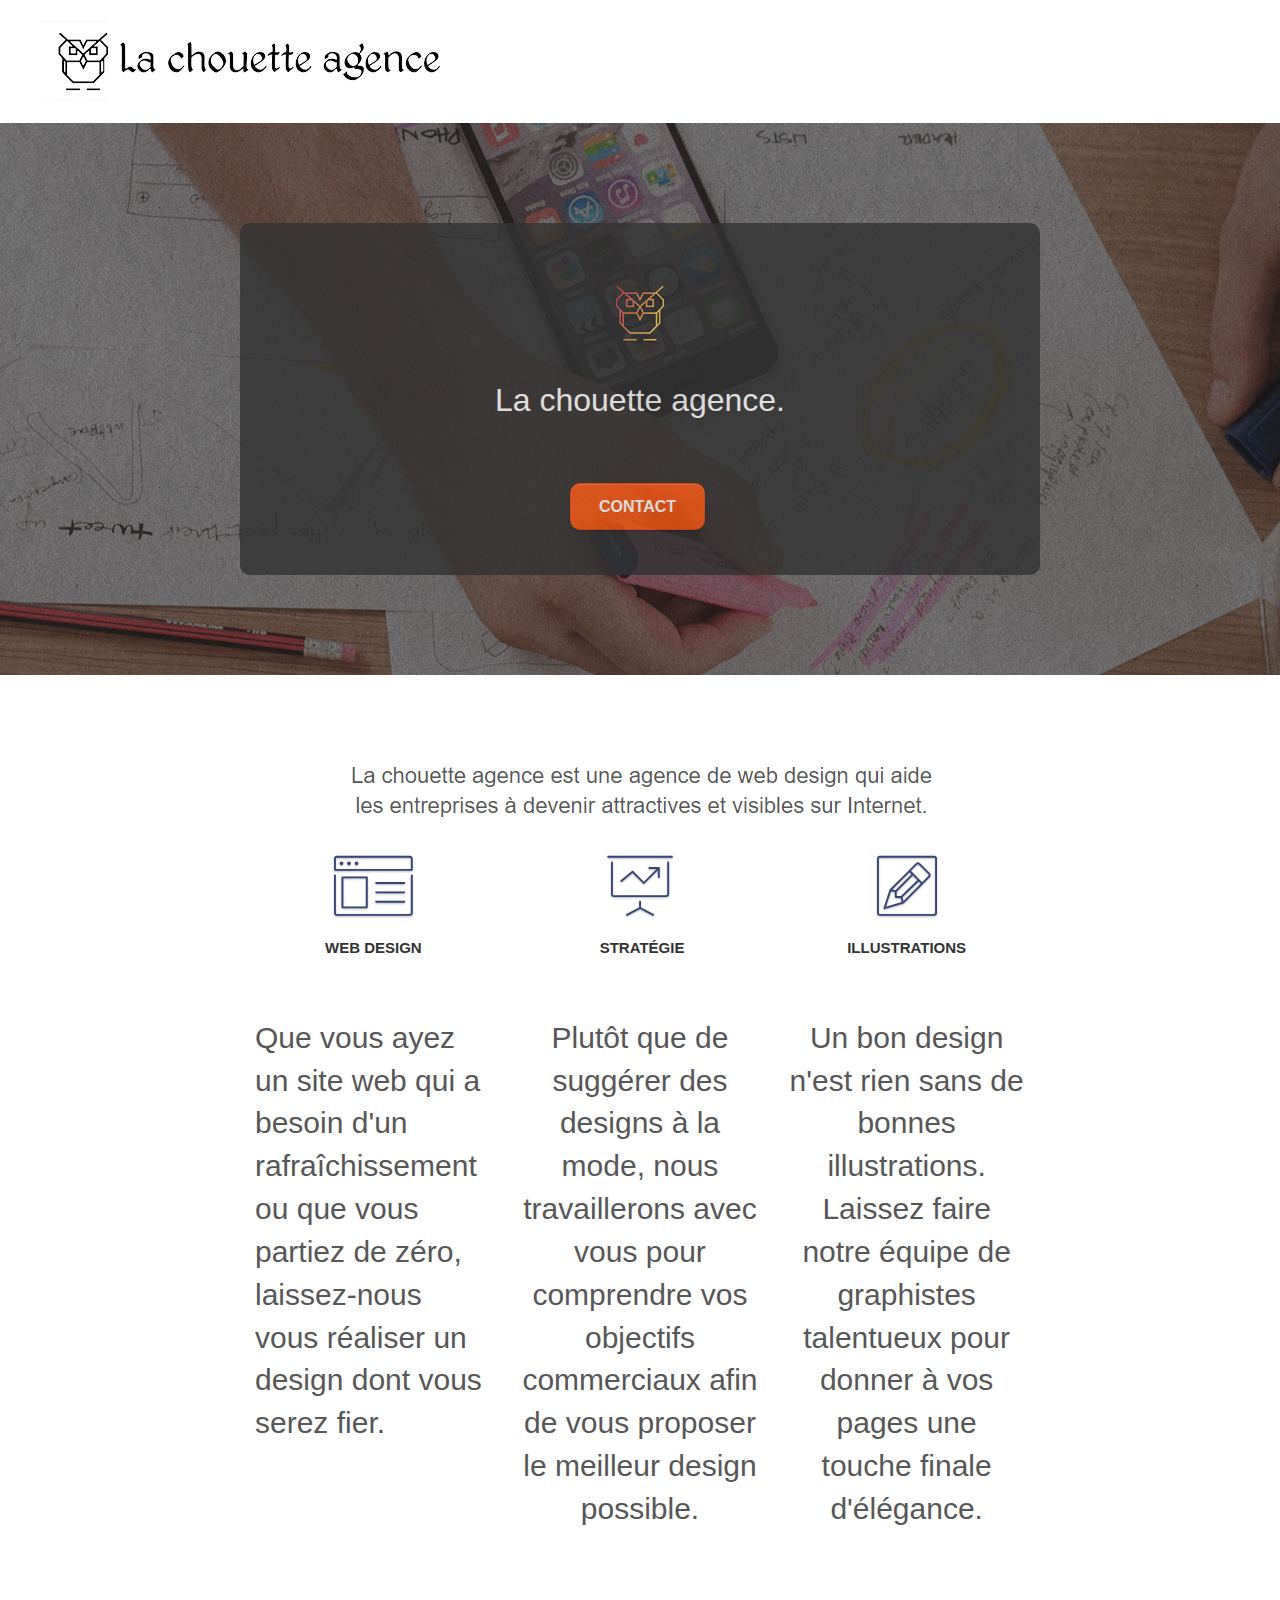
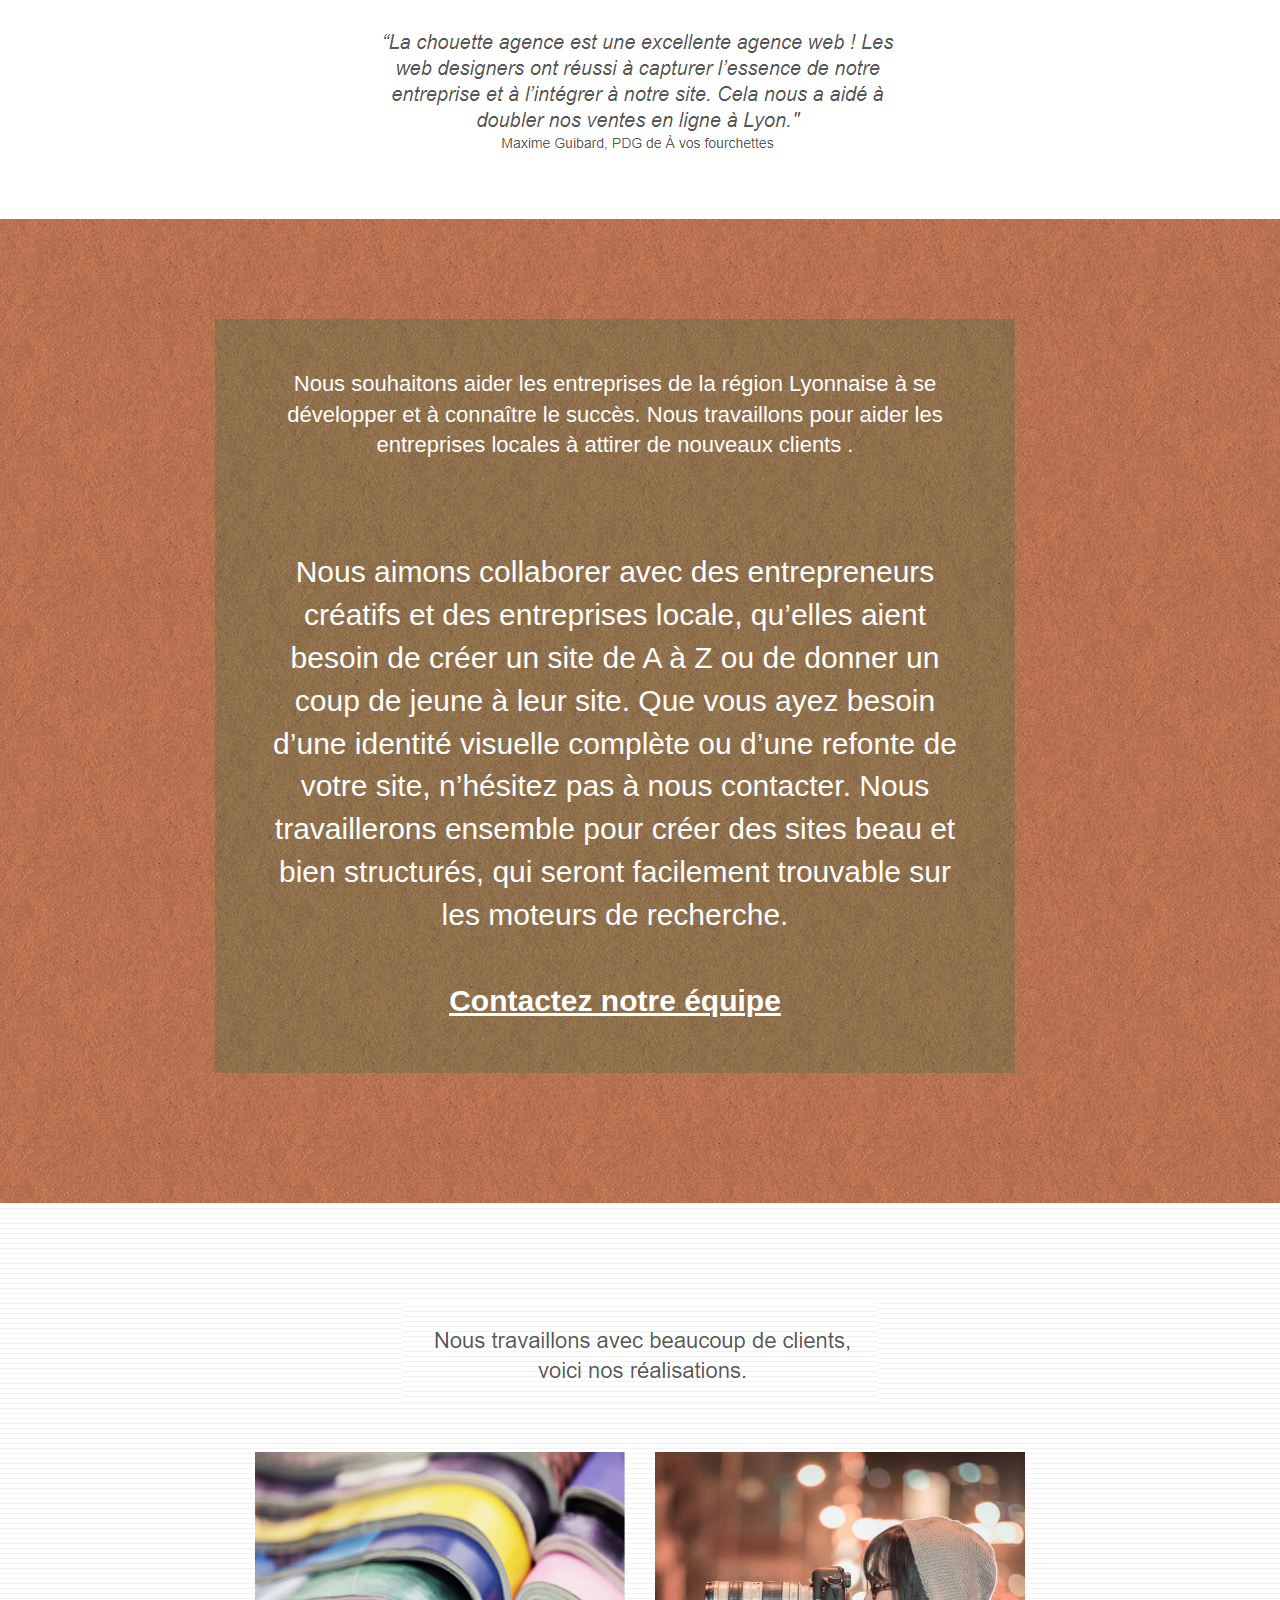
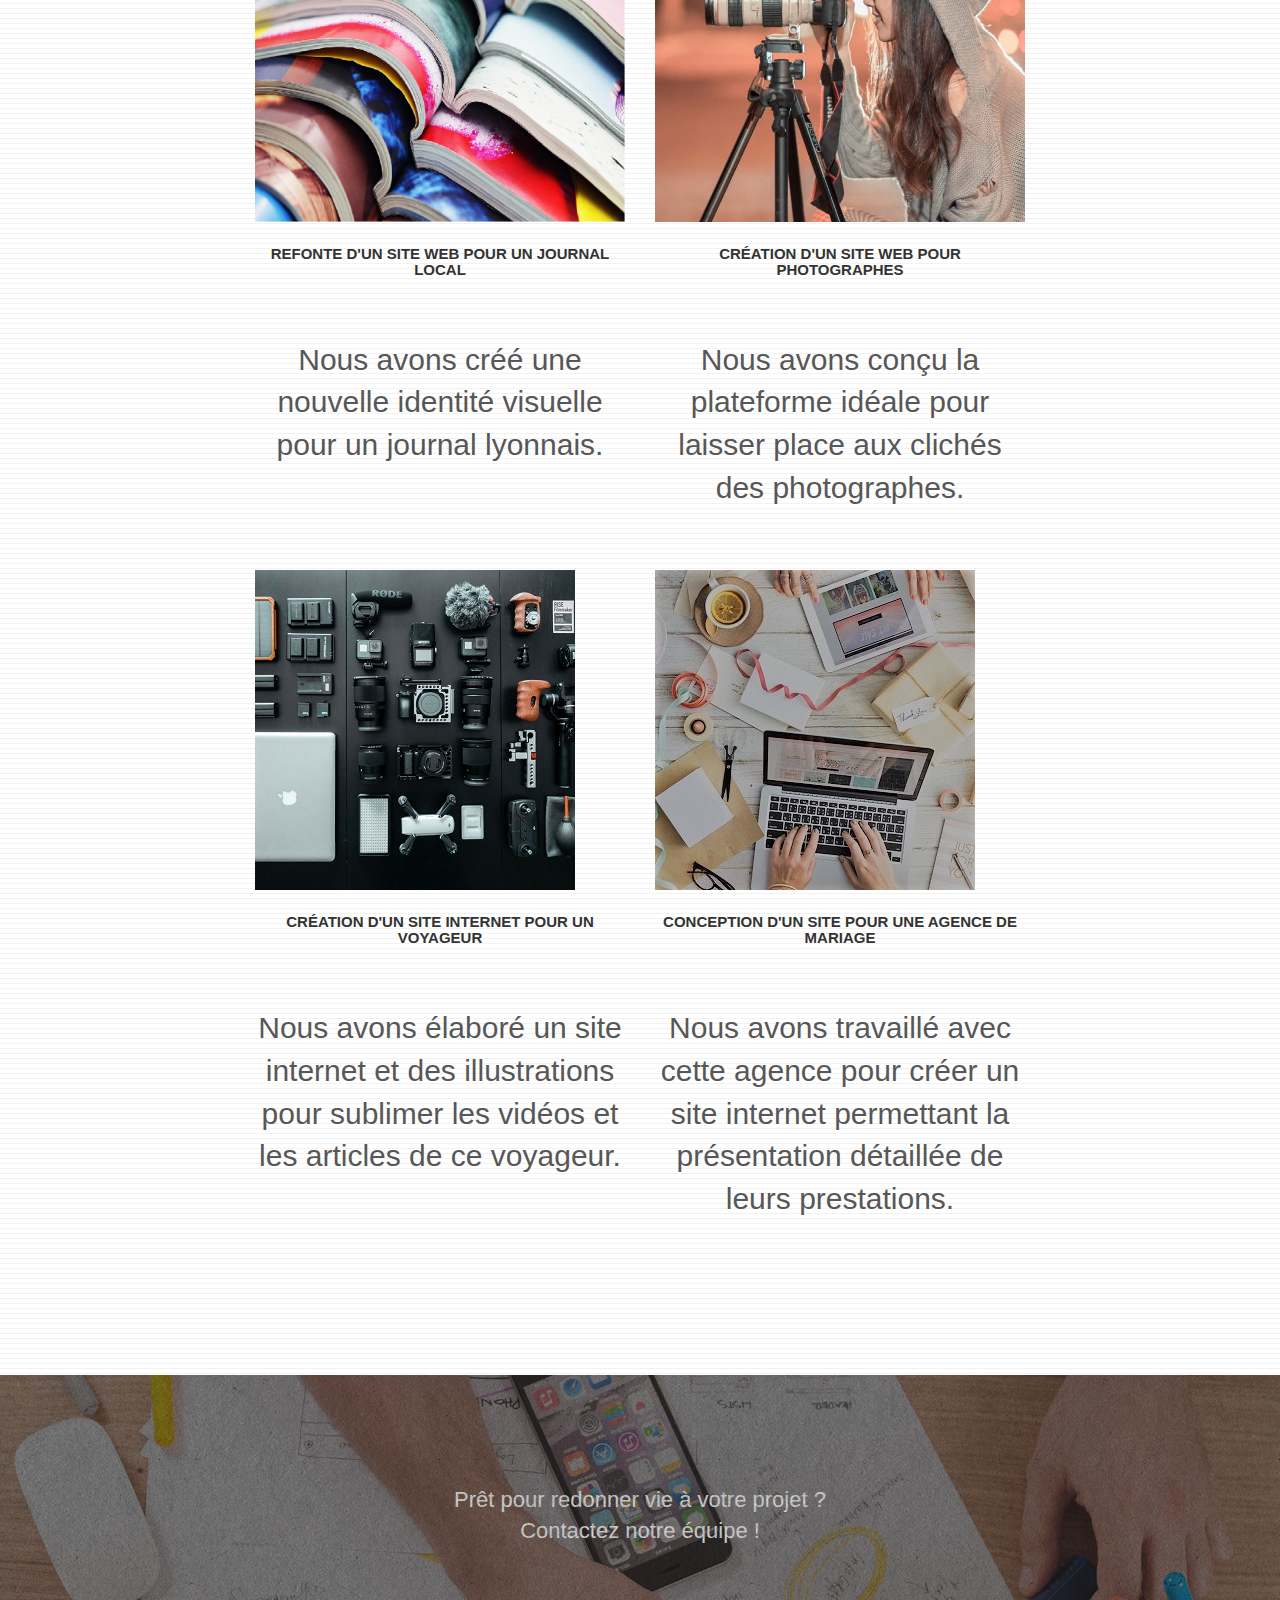
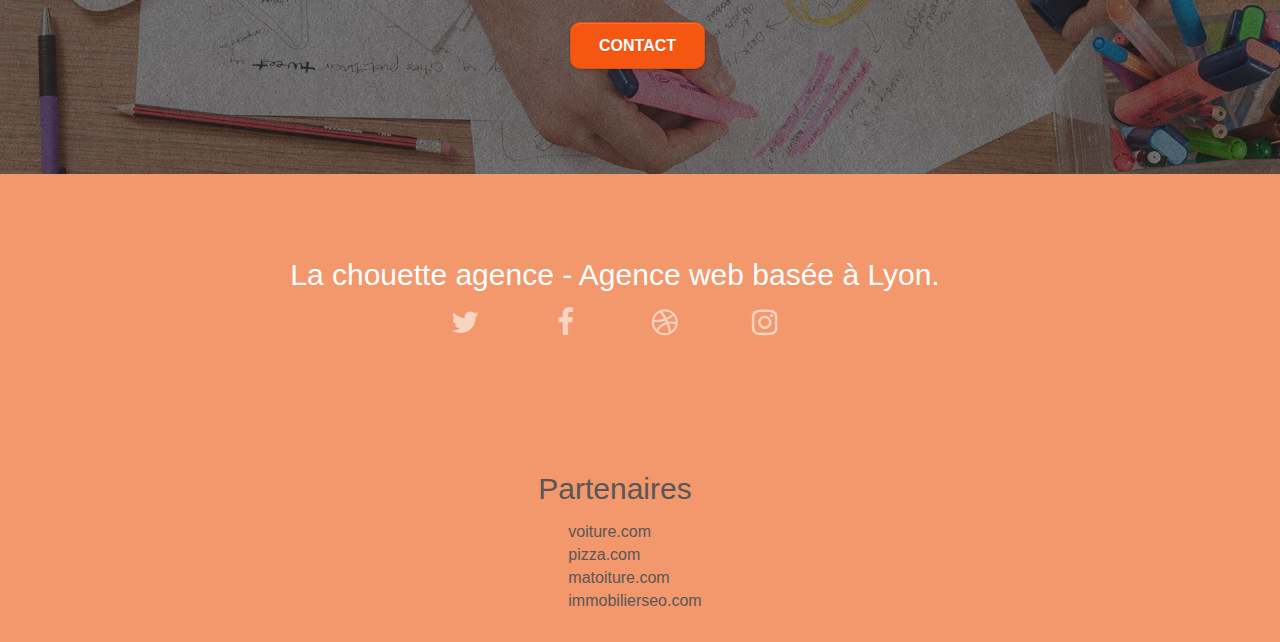
==== index.html @ 5163205c "refonte" ====
<!doctype html>
<html lang="Default">
<head>
    <meta charset="utf-8">
    <meta name="keywords" content="seo, google, site web, site internet, agence design paris, agence design, agence design,agence design,agence design,agence design,agence design,agence design,agence design,agence design">
    <meta name="description" content="">
    <meta name="viewport" content="width=device-width, initial-scale=1.0, viewport-fit=cover">
    <link rel="shortcut icon" type="image/png" href="favicon.jpg">
    
	<link rel="stylesheet" type="text/css" href="./css/bootstrap.css">
	<link rel="stylesheet" type="text/css" href="style.css">
	<link rel="stylesheet" type="text/css" href="./css/font-awesome.css">
	<link rel="stylesheet" type="text/css" href="./css/et-line.css">
	<script src="https://kit.fontawesome.com/6250094159.js" crossorigin="anonymous"></script>
	

    <title>LCA - Accueil</title>

    
<!-- Analytics -->
 
<!-- Analytics END -->
    
</head>
<body>
<!-- Principal conteneur -->
<main class="page-container">
    
<!-- bloc-0 -->
<header class="bloc bgc-white l-bloc " id="bloc-0">
	<div class="container bloc-sm">

		<nav class="navbar row">
			<div class="navbar-header">
				<div class="keywords" style="color:#cccccc;font-size:1px;">Agence web à paris, stratégie web, web design, illustrations, design de site web, site web, web, internet, site internet, site</div>
				<a class="navbar-brand" href="index.html"><img src="img/la-chouette-agence.png" alt="paris web design logo agence web meilleure agence" /></a>
				<div class="keywords" style="color:#cccccc;font-size:1px;">Agence web à paris, stratégie web, web design, illustrations, design de site web, site web, web, internet, site internet, site</div>
				<button id="nav-toggle" type="button" class="ui-navbar-toggle navbar-toggle" data-toggle="collapse" data-target=".navbar-1">
					<span class="sr-only">Toggle navigation</span><span class="icon-bar"></span><span class="icon-bar"></span><span class="icon-bar"></span>
				</button>
			</div>
			<div class="collapse navbar-collapse navbar-1 special-dropdown-nav">
				<ul class="site-navigation nav navbar-nav">
					<li>
						<a href="page2.html"><i class="fas fa-arrow-right"></i></a>
					</li>
				</ul>
			</div>
		</nav>
	</div>
</header>
<!-- bloc-0 END -->

<!-- bloc-1-presentation -->
<div class="bloc bgc-dark-slate-blue bg-banniere d-bloc bg-t-edge bloc-bg-texture texture-paper b-parallax" id="bloc-1-hero">
	<div class="container bloc-lg">
		<div class="row tight-width-whitespace">
			<div class="col-sm-12 cadre_logo">
				<img src="img/logo.png" class="center-block image-resize-mode" width="100" alt="La chouette agence, agence web paris, création logo paris" />
				<h1 class="text-center hero-bloc-text tc-white agence_name ">
					La chouette agence.
				</h1>
				<div class="text-center">
					<a href="page2.html" class="btn btn-lg btn-clean btn-rd cta-hero btn-atomic-tangerine" id="cta-hero">Contact</a>
				</div>
			</div>
		</div>
	</div>
</div>
<!-- bloc-1-presentation END -->

<!-- bloc-2-services -->
<div class="bloc bgc-white l-bloc" id="bloc-2-services">
	<img src="" alt="" srcset="">
	<div class="container bloc-md">
		<div class="row">
			<div class="col-sm-12 text-center">
				<img alt="agence web, agence web paris, web design paris, stratégie web" src="img/title.png" />
			</div>
		</div>
		<div class="row voffset-lg med-width-whitespace">
			<div class="col-sm-4">
				<div class="text-center">
					<span class="et-icon-browser sm-shadow icon-dark-slate-blue icons icon-lg"></span>
				</div>
				<h3 class="mg-md text-center">
					Web design
				</h3>
				<p class="text-description webdesign ">
					Que vous ayez un site web qui a besoin d'un rafraîchissement ou que vous partiez de zéro, laissez-nous vous réaliser un design dont vous serez fier.
				</p>
			</div>
			<div class="col-sm-4">
				<div class="text-center">
					<span class="et-icon-presentation sm-shadow icon-dark-slate-blue icons icon-lg"></span>
				</div>
				<h3 class="mg-md text-center">
					&nbsp;Stratégie
				</h3>
				<p class="text-center ">
					Plutôt que de suggérer des designs à la mode, nous travaillerons avec vous pour comprendre vos objectifs commerciaux afin de vous proposer le meilleur design possible.<br>
				</p>
			</div>
			<div class="col-sm-4">
				<div class="text-center">
					<span class="et-icon-edit sm-shadow icon-dark-slate-blue icons icon-lg"></span>
				</div>
				<h3 class="mg-md text-center">
					Illustrations
				</h3>
				<p class="text-center ">
					Un bon design n'est rien sans de bonnes illustrations. Laissez faire notre équipe de graphistes talentueux pour donner à vos pages une touche finale d'élégance.
				</p>
			</div>
		</div>
		<div class="row voffset-lg voffset">
			<div class="col-xs-12 col-md-8 col-md-offset-2 text-center">
				<img alt="agence web, agence web paris, web design paris, stratégie web" src="img/citation.png" />

			</div>
		</div>
	</div>
</div>
<!-- bloc-2-services END -->

<!-- bloc-3-what-i-do -->
<div class="bloc tc-white bgc-atomic-tangerine bg-presentation d-bloc bloc-bg-texture texture-paper b-parallax" id="bloc-3-what-i-do">
	<div class="container bloc-lg">
		<div class="row tight-width-whitespace black-background">
			<div class="col-sm-12">
				<h2 class="mg-md text-center tc-white">
					Nous souhaitons aider les entreprises de la région Lyonnaise à se développer et à connaître le succès. Nous travaillons pour aider les entreprises locales à attirer de nouveaux clients .<br>
				</h2>
				<p class="text-center white">
					Nous aimons collaborer avec des entrepreneurs créatifs et des entreprises locale, qu’elles aient besoin de créer un site de A à Z ou de donner un coup de jeune à leur site. Que vous ayez besoin d’une identité visuelle complète ou d’une refonte de votre site, n’hésitez pas à nous contacter. Nous travaillerons ensemble pour créer des sites beau et bien structurés, qui seront facilement trouvable sur les moteurs de recherche. <br><br><a class="ltc-white bold-link" href="page2.html">Contactez notre équipe</a><br>
				</p>
			</div>
		</div>
	</div>
</div>
<!-- bloc-3-what-i-do END -->

<!-- bloc-4-portfolio -->
<div class="bloc bgc-white bg-lines-h2-bg bg-repeat l-bloc" id="bloc-4-portfolio">
	<div class="container bloc-lg">
		<div class="row">
			<div class="col-sm-12 text-center">
				<img alt="agence web, agence web paris, web design paris, stratégie web" src="img/title2.png" />
			</div>
		</div>
		<div class="row tight-width-whitespace portfolio-row">
			<div class="col-sm-6">
				<a href="#" data-lightbox="img/1.jpg" data-gallery-id="gallery-1" data-caption="Refonte d'un site web pour un journal local" data-frame="snapshot-lb"><img src="img/1.jpg" alt="paris web design logo agence web meilleure agence et refonte site web journal" class="img-responsive portfolio-thumb" /></a>
				<h3 class="mg-md text-center">
					Refonte d'un site web pour un journal local
				</h3>
				<p class="text-center">
					Nous avons créé une nouvelle identité visuelle pour un journal lyonnais.
				</p>
			</div>
			<div class="col-sm-6">
				<a href="#" data-lightbox="img/2.jpg" data-gallery-id="gallery-1" data-caption="Création d'un site web pour photographes" data-frame="snapshot-lb"><img src="img/2.jpg" class="img-responsive portfolio-thumb" alt="paris web design logo agence web meilleure agence, Création d'un site web pour photographes" /></a>
				<h3 class="mg-md text-center">
					Création d'un site web pour photographes
				</h3>
				<p class="text-center">
					Nous avons conçu la plateforme idéale pour laisser place aux clichés des photographes.
				</p>
			</div>
		</div>
		<div class="row tight-width-whitespace portfolio-row">
			<div class="col-sm-6">
				<a href="#" data-lightbox="img/3.bmp" data-gallery-id="gallery-1" data-caption="Création d'un site internet pour un voyageur" data-frame="snapshot-lb"><img src="img/3.bmp" class="img-responsive portfolio-thumb" alt="paris web design logo agence web meilleure agence, Création d'un site web pour voyageur"/></a>
				<h3 class="mg-md text-center">
					Création d'un site internet pour un voyageur
				</h3>
				<p class="text-center">
					Nous avons élaboré un site internet et des illustrations pour sublimer les vidéos et les articles de ce voyageur.
				</p>
			</div>
			<div class="col-sm-6">
				<a href="#" data-lightbox="img/4.bmp" data-gallery-id="gallery-1" data-caption="Conception d'un site pour une agence de mariage" data-frame="snapshot-lb"><img src="img/4.bmp" class="img-responsive portfolio-thumb" alt="paris web design logo agence web meilleure agence, Création d'un site web pour agence de mariage" /></a>
				<h3 class="mg-md text-center">
					Conception d'un site pour une agence de mariage
				</h3>
				<p class="text-center">
					Nous avons travaillé avec cette agence pour créer un site internet permettant la présentation détaillée de leurs prestations.
				</p>
			</div>
		</div>
	</div>
</div>
<!-- bloc-4-portfolio END -->

<!-- bloc-5-cta -->
<div class="bloc bgc-dark-slate-blue bg-banniere d-bloc bloc-bg-texture texture-paper" id="bloc-5-cta">
	<div class="container bloc-lg">
		<div class="row">
			<h2 class="mg-md text-center tc-white">
				Prêt pour redonner vie à votre projet ?<br>Contactez notre équipe !
			</h2>
			<div class="col-sm-12 text-center">
				<a href="page2.html" class="btn btn-atomic-tangerine btn-clean btn-rd btn-lg cta-hero">Contact</a>
			</div>
		</div>
	</div>
</div>
<!-- bloc-5-cta END -->

<!-- Footer - bloc-8 -->
<footer class="bloc bgc-atomic-tangerine d-bloc" id="bloc-8">
	<div class="container bloc-sm">
		<div class="row">
			<div class="col-sm-12">
				<p class="text-center white">
					La chouette agence - Agence web basée à Lyon.<br>
				</p>
				<div class="row row-no-gutters social">
					<div class="col-sm-3">
						<div class="text-center">
							<a class="social" href="index.html"><span class="fa fa-twitter icon-md"></span></a>
						</div>
					</div>
					<div class="col-sm-3">
						<div class="text-center">
							<a class="social" href="index.html"><span class="fa fa-facebook icon-md"></span></a>
						</div>
					</div>
					<div class="col-sm-3">
						<div class="text-center">
							<a class="social" href="index.html"><span class="fa fa-dribbble icon-md"></span></a>
						</div>
					</div>
					<div class="col-sm-3">
						<div class="text-center">
							<a class="social" href="index.html"><span class="fa fa-instagram icon-md"></span></a>
						</div>
					</div>
					<div class="keywords" style="color:#F3976C;">Agence web à paris, stratégie web, web design, illustrations, design de site web, site web, web, internet, site internet, site</div>
				</div>
				<div class="row">
					<div class="col-sm-4 partners">
						<p>Partenaires</p>
							<ul>
								<li><a href="voiture.com">voiture.com</a></li>
								<li><a href="pizza.com">pizza.com</a></li>
								<li><a href="matoiture.com">matoiture.com</a></li>
								<li><a href="immobilierseo.com">immobilierseo.com</a></li>
							</ul>		
					</div>
				</div>
			</div>
		</div>
	</div>
</footer>
<!-- Footer - bloc-8 END -->

</main>
<!-- Principal conteneur END -->
    
	<script src="./js/jquery-2.1.0.js"></script>
	<script src="./js/bootstrap.js"></script>
	<script src="./js/blocs.js"></script>
	<script src="./js/jquery.touchSwipe.js" defer></script>
	<script src="./js/gmaps.js"></script>
</body>
</html>
---- style.css ----
@import url('https://fonts.googleapis.com/css2?family=Roboto&display=swap');

body {
    
    margin: 0;
    padding: 0;
    background: #FFF;
    overflow-x: hidden;
    -webkit-font-smoothing: antialiased;
    -moz-osx-font-smoothing: grayscale;
    font-family: 'Roboto', sans-serif;
    font-size: 16px;
}

.fa-arrow-right {
    font-size: 30px;
}

.cadre_logo {
    border-radius: 10px;
    background-color: #323232;
    padding-top: 40px;
    padding-bottom: 40px;
    opacity: .8;
}

a,
button {
    transition: all .3s ease-in-out;
    outline: none!important;
}

a:hover {
    text-decoration: none;
    cursor: pointer;
}

#page-loading-blocs-notifaction {
    position: fixed;
    top: 0;
    bottom: 0;
    width: 100%;
    z-index: 100000;
    background: #FFFFFF url("img/pageload-spinner.gif") no-repeat center center;
}

.bloc {
    width: 100%;
    clear: both;
    background: 50% 50% no-repeat;
    padding: 0 50px;
    -webkit-background-size: cover;
    -moz-background-size: cover;
    -o-background-size: cover;
    background-size: cover;
    position: relative;
}

.bloc .container {
    padding-left: 0;
    padding-right: 0;
}

.bloc-lg {
    padding: 100px 50px;
}

.bloc-md {
    padding: 50px;
}

.bloc-sm {
    padding: 20px 50px;
}

.bg-center,
.bg-l-edge,
.bg-r-edge,
.bg-t-edge,
.bg-b-edge,
.bg-tl-edge,
.bg-bl-edge,
.bg-tr-edge,
.bg-br-edge,
.bg-repeat {
    -webkit-background-size: auto!important;
    -moz-background-size: auto!important;
    -o-background-size: auto!important;
    background-size: auto!important;
}

.bg-repeat {
    background: repeat;
}

.bg-t-edge {
    background: top no-repeat;
}

.bloc-bg-texture::before {
    content: "";
    background-size: 2px 2px;
    position: absolute;
    top: 0;
    bottom: 0;
    left: 0;
    right: 0;
}

.texture-paper::before {
    background: url("img/texture-paper.png");
    background-size: 280px 280px;
}

.b-parallax {
    background-attachment: fixed;
}

.d-bloc {
    color: rgba(255, 255, 255, .7);
}

.d-bloc button:hover {
    color: rgba(255, 255, 255, .9);
}

.d-bloc .icon-round,
.d-bloc .icon-square,
.d-bloc .icon-rounded,
.d-bloc .icon-semi-rounded-a,
.d-bloc .icon-semi-rounded-b {
    border-color: rgba(255, 255, 255, .9);
}

.d-bloc .divider-h span {
    border-color: rgba(255, 255, 255, .2);
}

.d-bloc .a-btn,
.d-bloc .navbar a,
.d-bloc .navbar-brand,
.d-bloc a .icon-sm,
.d-bloc a .icon-md,
.d-bloc a .icon-lg,
.d-bloc a .icon-xl,
.d-bloc h1 a,
.d-bloc h2 a,
.d-bloc h3 a,
.d-bloc h4 a,
.d-bloc h5 a,
.d-bloc h6 a,
.d-bloc p a {
    color: rgba(255, 255, 255, .6);
}

.d-bloc .a-btn:hover,
.d-bloc .navbar a:hover,
.d-bloc .navbar-brand:hover,
.d-bloc a:hover .icon-sm,
.d-bloc a:hover .icon-md,
.d-bloc a:hover .icon-lg,
.d-bloc a:hover .icon-xl,
.d-bloc h1 a:hover,
.d-bloc h2 a:hover,
.d-bloc h3 a:hover,
.d-bloc h4 a:hover,
.d-bloc h5 a:hover,
.d-bloc h6 a:hover,
.d-bloc p a:hover {
    color: rgba(255, 255, 255, 1);
}

.d-bloc .navbar-toggle .icon-bar {
    background: rgba(255, 255, 255, 1);
}

.d-bloc .btn-wire,
.d-bloc .btn-wire:hover {
    color: rgba(255, 255, 255, 1);
    border-color: rgba(255, 255, 255, 1);
}

.d-bloc .panel {
    color: rgba(0, 0, 0, .5);
}

.d-bloc .panel button:hover {
    color: rgba(0, 0, 0, .7);
}

.d-bloc .panel icon {
    border-color: rgba(0, 0, 0, .7);
}

.d-bloc .panel .divider-h span {
    border-color: rgba(0, 0, 0, .1);
}

.d-bloc .panel .a-btn {
    color: rgba(0, 0, 0, .6);
}

.d-bloc .panel .a-btn:hover {
    color: rgba(0, 0, 0, 1);
}

.d-bloc .panel .btn-wire,
.d-bloc .panel .btn-wire:hover {
    color: rgba(0, 0, 0, .7);
    border-color: rgba(0, 0, 0, .3);
}

.d-bloc .panel,
.l-bloc {
    color: rgba(0, 0, 0, .5);
}

.d-bloc .panel button:hover,
.l-bloc button:hover {
    color: rgba(0, 0, 0, .7);
}

.l-bloc .icon-round,
.l-bloc .icon-square,
.l-bloc .icon-rounded,
.l-bloc .icon-semi-rounded-a,
.l-bloc .icon-semi-rounded-b {
    border-color: rgba(0, 0, 0, .7);
}

.d-bloc .panel .divider-h span,
.l-bloc .divider-h span {
    border-color: rgba(0, 0, 0, .1);
}

.d-bloc .panel .a-btn,
.l-bloc .a-btn,
.l-bloc .navbar a,
.l-bloc .navbar-brand,
.l-bloc a .icon-sm,
.l-bloc a .icon-md,
.l-bloc a .icon-lg,
.l-bloc a .icon-xl,
.l-bloc h1 a,
.l-bloc h2 a,
.l-bloc h3 a,
.l-bloc h4 a,
.l-bloc h5 a,
.l-bloc h6 a,
.l-bloc p a {
    color: rgba(0, 0, 0, .6);
}

.d-bloc .panel .a-btn:hover,
.l-bloc .a-btn:hover,
.l-bloc .navbar a:hover,
.l-bloc .navbar-brand:hover,
.l-bloc a:hover .icon-sm,
.l-bloc a:hover .icon-md,
.l-bloc a:hover .icon-lg,
.l-bloc a:hover .icon-xl,
.l-bloc h1 a:hover,
.l-bloc h2 a:hover,
.l-bloc h3 a:hover,
.l-bloc h4 a:hover,
.l-bloc h5 a:hover,
.l-bloc h6 a:hover,
.l-bloc p a:hover {
    color: rgba(0, 0, 0, 1);
}

.l-bloc .navbar-toggle .icon-bar {
    color: rgba(0, 0, 0, .6);
}

.d-bloc .panel .btn-wire,
.d-bloc .panel .btn-wire:hover,
.l-bloc .btn-wire,
.l-bloc .btn-wire:hover {
    color: rgba(0, 0, 0, .7);
    border-color: rgba(0, 0, 0, .3);
}

.voffset {
    margin-top: 30px;
}

.voffset-lg {
    margin-top: 80px;
}

.row-no-gutters {
    margin-right: 0;
    margin-left: 0;
}

.row.row-no-gutters > [class^="col-"],
.row.row-no-gutters > [class*=" col-"] {
    padding-right: 0;
    padding-left: 0;
}

#bloc-1-hero h1 {
    font-size: 32px;
}

.navbar {
    margin-bottom: 0;
    z-index: 1;
}

.navbar-brand {
    height: auto;
    padding: 3px 15px;
    font-size: 25px;
    font-weight: normal;
    font-weight: 600;
    line-height: 44px;
}

.navbar-brand img {
    max-height: 200px;
    margin: 0 5px 0 0;
    display: inline;
}

.navbar-brand img[src$=svg] {
    min-width: 100px;
}

.nav-center .navbar-brand img {
    margin: 0;
}

.navbar .nav {
    padding-top: 2px;
    margin-right: -16px;
    float: right;
    z-index: 1;
}

.nav > li {
    float: left;
    margin-top: 4px;
    font-size: 16px;
}

.navbar-nav .open .dropdown-menu > li > a {
    text-align: inherit;
}

.nav > li a:hover,
.nav > li a:focus {
    background: transparent;
}

.navbar-toggle {
    margin: 10px 10px 0 0;
    border: 0px;
}

.navbar-toggle:hover {
    background: transparent!important;
}

.navbar-toggle .icon-bar {
    background-color: rgba(0, 0, 0, .5);
    width: 26px;
}

.nav-invert .navbar .nav {
    float: left;
}

.nav-invert .navbar-header,
.nav-invert .navbar-brand {
    float: right;
    position: relative;
    z-index: 2;
}

@media (min-width: 768px) {
    .site-navigation {
        position: absolute;
        top: 50%;
        right: 20px;
        transform: translate(0, -50%);
        -webkit-transform: translateY(-50%);
    }
    .nav > li .dropdown-menu a,
    .nav > li .dropdown-menu a:hover {
        color: #484848;
    }
    .nav-invert .site-navigation {
        left: 0;
        right: 0;
    }
    .nav-center {
        text-align: center;
    }
    .nav-center .navbar-header {
        width: 100%;
    }
    .nav-center .navbar-header,
    .nav-center .navbar-brand,
    .nav-center .nav > li {
        float: none;
        display: inline-block;
    }
    .nav-center .site-navigation {
        position: relative;
        width: 100%;
        right: 0;
        margin-right: 0px;
        margin-top: 20px;
    }
    .nav-center.mini-nav .navbar-toggle {
        float: none;
        margin: 10px auto 0;
    }
}

.nav > li > .dropdown a {
    background: none!important;
    display: block;
    padding: 14px 15px;
}

nav .caret {
    margin: 0 5px;
}

.dropdown-menu .dropdown-menu {
    top: -8px;
    left: 100%;
}

.dropdown-menu .dropmenu-flow-right {
    top: 100%;
    left: 0;
    margin-left: -1px;
    border-top-left-radius: 0;
    border-top-right-radius: 0;
}

.dropdown-menu .dropdown span {
    border: 4px solid black;
    border-top-color: transparent;
    border-right-color: transparent;
    border-bottom-color: transparent;
    margin: 6px -5px 0 0!important;
    float: right;
}

.mg-md {
    margin-top: 10px;
    margin-bottom: 20px;
}

.mg-lg {
    margin-top: 10px;
    margin-bottom: 40px;
}

.btn {
    margin: 0 5px 5px 0;
}

.btn.pull-right {
    margin: 0 0 5px 5px;
}

.btn-d,
.btn-d:hover,
.btn-d:focus {
    color: #FFF;
    background: rgba(0, 0, 0, .3);
}

button {
    outline: none!important;
}

.btn-rd {
    border-radius: 40px;
}

.btn-clean {
    border: 1px solid rgba(0, 0, 0, .08);
    border-bottom-color: rgba(0, 0, 0, .1);
    text-shadow: 0 1px 0 rgba(0, 0, 1, .1);
    box-shadow: 0 1px 3px rgba(0, 0, 1, .25), inset 0 1px 0 0 rgba(255, 255, 255, .15);
}

.icon-md {
    font-size: 30px!important;
}

.icon-lg {
    font-size: 60px!important;
}

.sm-shadow {
    text-shadow: 0 1px 2px rgba(0, 0, 0, .3);
}

.panel-sq,
.panel-sq .panel-heading,
.panel-sq .panel-footer {
    border-radius: 0;
}

.panel-rd {
    border-radius: 30px;
}

.panel-rd .panel-heading {
    border-radius: 29px 29px 0 0;
}

.panel-rd .panel-footer {
    border-radius: 0 0 29px 29px;
}

.form-control {
    border-color: rgba(0, 0, 0, .1);
    box-shadow: none;
}

.scrollToTop {
    width: 40px;
    height: 40px;
    position: fixed;
    bottom: 20px;
    right: 20px;
    opacity: 0;
    z-index: 500;
    transition: all .3s ease-in-out;
}

.scrollToTop span {
    margin-top: 6px;
}

.showScrollTop {
    font-size: 14px;
    opacity: 1;
}

a[data-lightbox] {
    position: relative;
    display: block;
    text-align: center;
}

a[data-lightbox]:hover::before {
    content: "+";
    font-family: "HelveticaNeue-Light", "Helvetica Neue Light", "Helvetica Neue", Helvetica, Arial;
    font-size: 32px;
    width: 50px;
    height: 50px;
    margin-left: -25px;
    border-radius: 50%;
    background: rgba(0, 0, 0, .6);
    color: #FFF;
    font-weight: 100;
    z-index: 1;
    position: absolute;
    top: 50%;
    transform: translateY(-50%);
    -webkit-transform: translateY(-50%);
}

a[data-lightbox]:hover img {
    opacity: 0.6;
    -webkit-animation-fill-mode: none;
    animation-fill-mode: none;
}

#lightbox-modal {
    display: flex;
    align-items: center;
}

#lightbox-modal .modal-dialog {
    width: 90%;
    max-width: 900px;
    margin: 0 auto 0;
}

#lightbox-modal .modal-dialog img {
    max-height: 90vh;
    margin: 0 auto;
}

.lightbox-caption {
    padding: 20px;
    color: #FFF;
    background: rgba(0, 0, 0, .5);
    position: absolute;
    left: 15px;
    right: 15px;
    bottom: 5px;
}

.close-lightbox {
    color: #FFF;
    font-size: 30px;
    position: absolute;
    top: 20px;
    right: 20px;
    z-index: 20;
    background: rgba(0, 0, 0, .5);
    border: none;
    line-height: 30px;
    padding: 0 9px 5px;
    opacity: 0.3;
}

.close-lightbox:hover,
.next-lightbox:hover,
.prev-lightbox:hover {
    opacity: 1.0;
    color: #FFF;
}

.next-lightbox,
.prev-lightbox {
    font-size: 20px;
    color: rgba(255, 255, 255, .9);
    background: rgba(0, 0, 0, .5);
    transition: all .2s ease-in-out;
    position: absolute;
    top: 45%;
    z-index: 1;
    opacity: 0.4;
}

.next-lightbox {
    padding: 6px 8px 1px 13px;
    right: 25px;
}

.prev-lightbox {
    padding: 6px 13px 1px 10px;
    left: 25px;
}

.snapshot-lb .modal-body {
    padding-bottom: 45px;
}

.snapshot-lb .lightbox-caption {
    padding: 0;
    color: rgba(0, 0, 0, .5);
    background: none;
}

h1,
h2,
h3,
h4,
h5,
h6,
p,
label,
.btn,
a {
    font-family: "helvetica";
    font-weight: 400;
    color: #575757!important;
}

/* .container {
    display: flex;
    flex-direction: row;
    justify-content: center;
    align-items: center;
} */

.hero-bloc-text {
    font-size: 50px;
}

.hero-bloc-text-sub {
    font-size: 36px;
}

.statement-bloc-text {
    line-height: 26px;
    font-style: italic;
    font-size: 20px;
    text-align: center;
    font-weight: lighter;
    max-width: 520px;
    margin: auto auto auto auto;
}

p {
    margin-top: 60px;
    font-size: 30px;
    font-weight: 100;
}

.tight-width-whitespace {
    max-width: 800px;
    margin: auto auto auto auto;
}

.h1 {
    font-size: 20px;
    font-family: "Open Sans";
}

input {
}

 #name {
    height: 35px;
    padding-right: 10px;
    width: 300px;
    font-size: large;
    border-radius: 10px;
    margin-bottom: 10px;
}

#email {
    height: 35px;
    padding-right: 10px;
    width: 300px;
    font-size: large;
    border-radius: 10px;
    margin-bottom: 10px;
}

.form-control {
    height: 35px;
    padding-right: 10px;
    width: 400px;
    font-size: large;
    border-radius: 10px;
    margin-bottom: 10px;
}

#message {
    height: 90px;
}

.row > .intitule {
    display: flex;
    flex-direction: column;
    justify-content: center;
    align-items: center;
    border-radius: 10px;
    background-color: rgb(111, 21, 21);
    opacity: .8;
    width: max-content;
    padding-left: 40px;
    padding-right: 40px;
    margin-left: 400px;
}

.cta-hero {
    margin-top: 25px;
    color: #FFFFFF!important;
    text-transform: uppercase;
    padding: 12px 28px 12px 28px;
    font-size: 16px;
    font-weight: 700;
}

.social {
    max-width: 400px;
    margin: auto auto auto auto;
}

h2 {
    font-size: 22px;
    line-height: 1.4em;
}

h3 {
    font-size: 15px;
    text-transform: uppercase;
    font-weight: 700;
    color: #333333!important;
}

.med-width-whitespace {
    max-width: 800px;
    margin: auto auto auto auto;
    box-shadow: 0px 0px 0px #000000;
}

.webdesign {
    size: 18px;
}

h1 {
    color: #333333!important;
}

h4 {
    color: #333333!important;
}

.icons {
    margin-bottom: 14px;
    margin-top: 24px;
}

.white {
    color: #FFFFFF!important;
    size: 20px;
}

.portfolio-thumb {
    margin-bottom: 24px;
}

.portfolio-row {
    margin-bottom: 44px;
    margin-top: 50px;
}

.avatar {
    box-shadow: 0px 4px 9px rgba(0, 0, 0, 0.3);
}

.black-background {
    background-color: rgba(165, 147, 99, 0.7);
    padding: 40px 40px 40px 40px;
}

.bold-link {
    font-weight: 900;
    text-decoration: underline!important;
}

.bgc-white {
    background-color: #FFFFFF;
}

.bgc-dark-slate-blue {
    background-color: #364577;
}

.bgc-atomic-tangerine {
    background-color: #F3976C;
    padding-left: 0px;
}

.tc-white {
    color: white!important;
    padding-bottom: 30px;
    display: flex;
    flex-direction: row;
    justify-content: center;
    align-items: center;
}

.btn-atomic-tangerine {
    background: rgb(245, 87, 19);
    color: #FFFFFF!important;
    border-radius: 10px;
}

.btn-atomic-tangerine:hover {
    background: #ffffff!important;
    color: coral!important;
}

.ltc-white {
    color: #FFFFFF!important;
}

.ltc-white:hover {
    color: coral!important;
}

.ltc-atomic-tangerine {
    color: #F3976C!important;
}

.ltc-atomic-tangerine:hover {
    color:coral!important;
}

.icon-dark-slate-blue {
    color: #364577!important;
    border-color: #364577!important;
}

.bg-dots-bg {
    background-image: url("img/dots-bg.png");
}

.bg-lines-h2-bg {
    background-image: url("img/lines-h2-bg.png");
}

.bg-banniere {
    background-image: url("img/la-chouette-agence-banniere.jpg");
}

.bg-presentation {
    background-image: url("img/image-de-presentation.bmp");
}

.partners {
    display: flex;
    flex-direction: column;
    justify-content: center;
    align-items: center;
    width: 100%;
}

.partners > ul {
    list-style: none;
}



@media (max-width: 1024px) {
    .bloc {
        padding-left: 20px;
        padding-right: 20px;
    }
    .bloc.full-width-bloc,
    .bloc-tile-2.full-width-bloc .container,
    .bloc-tile-3.full-width-bloc .container,
    .bloc-tile-4.full-width-bloc .container {
        padding-left: 0;
        padding-right: 0;
    }
}

@media (max-width: 992px) and (min-width: 768px) {
    .navbar .nav {
        max-width: 80%
    }
    .nav-center.navbar .nav {
        max-width: 100%
    }
}

@media only screen and (min-width: 768px) and (max-width: 1024px) and (orientation: landscape) {
    .b-parallax {
        background-attachment: scroll;
    }
}

@media only screen and (min-width: 1024px) and (max-width: 1366px) and (-webkit-min-device-pixel-ratio: 1.5) {
    .b-parallax {
        background-attachment: scroll;
    }
}

@media (max-width: 991px) {
    .container {
        width: 100%;
    }
    .b-parallax {
        background-attachment: scroll;
    }
    .page-container,
    #hero-bloc {
        overflow-x: hidden;
        position: relative;
    }
    .bloc {
        padding-left: constant(safe-area-inset-left);
        padding-right: constant(safe-area-inset-right);
    }
    .bloc-group,
    .bloc-group .bloc {
        display: block;
        width: 100%;
    }
    .bloc-fill-screen .fill-bloc-top-edge,
    .bloc-fill-screen .fill-bloc-bottom-edge {
        padding: 0 20px;
        padding-left: constant(safe-area-inset-left);
        padding-right: constant(safe-area-inset-right);
    }
}

@media (max-width: 767px) {
    .page-container {
        overflow-x: hidden;
        position: relative;
    }
    h1,
    h2,
    h3,
    h4,
    h5,
    h6,
    p,
    #disqus_thread {
        padding-left: 10px!important;
        padding-right: 10px!important;
    }
    .b-parallax {
        background-attachment: scroll;
    }
    .navbar .nav {
        padding-top: 0;
        border-top: 1px solid rgba(0, 0, 0, .2);
        float: none!important;
    }
    .navbar.row {
        margin-left: 0;
        margin-right: 0;
    }
    .site-navigation {
        position: inherit;
        transform: none;
        -webkit-transform: none;
        -ms-transform: none;
    }
    .nav > li {
        margin-top: 0;
        border-bottom: 1px solid rgba(0, 0, 0, .1);
        background: rgba(0, 0, 0, .05);
        text-align: left;
        padding-left: 15px;
        width: 100%;
    }
    .nav > li:hover {
        background: rgba(0, 0, 0, .08);
    }

    

    .dropdown .dropdown a .caret {
        float: none;
        margin: 5px 0 0 10px!important;
        border: 4px solid black;
        border-bottom-color: transparent;
        border-right-color: transparent;
        border-left-color: transparent;
    }
    #hero-bloc .navbar .nav {
        background: rgba(0, 0, 0, .8);
    }
    #hero-bloc .navbar .nav a {
        color: rgba(255, 255, 255, .6);
    }
    .hero {
        padding: 50px 0;
    }
    .hero-nav {
        left: -1px;
        right: -1px;
    }
    .navbar-collapse {
        padding: 0;
        overflow-x: hidden;
        -webkit-box-shadow: none;
        box-shadow: none;
    }
    .navbar-brand img {
        max-height: 40px;
        width: auto;
    }
    .nav-invert .navbar-header {
        float: none;
        width: 100%;
    }
    .nav-invert .navbar-toggle {
        float: left;
        margin-left: 10px;
    }
    .bloc {
        padding-left: 0;
        padding-right: 0;
    }
    .bloc-xxl,
    .bloc-xl,
    .bloc-lg {
        padding: 40px 0;
    }
    .bloc-sm,
    .bloc-md {
        padding-left: 0;
        padding-right: 0;
    }
    .bloc-tile-2 .container,
    .bloc-tile-3 .container,
    .bloc-tile-4 .container,
    .bloc-fill-screen .fill-bloc-top-edge,
    .bloc-fill-screen .fill-bloc-bottom-edge {
        padding-left: 0;
        padding-right: 0;
    }
    .a-block {
        padding: 0 10px;
    }
    .btn-dwn {
        display: none;
    }
    .voffset {
        margin-top: 5px;
    }
    .voffset-md {
        margin-top: 20px;
    }
    .voffset-lg {
        margin-top: 30px;
    }
    form {
        padding: 5px;
    }
    .close-lightbox {
        display: inline-block;
    }
    .blocsapp-device-iphone5 {
        background-size: 216px 425px;
        padding-top: 60px;
        width: 216px;
        height: 425px;
    }
    .blocsapp-device-iphone5 img {
        width: 180px;
        height: 320px;
    }
}

@media (max-width: 400px) {
    .bloc {
        padding-left: 0;
        padding-right: 0;
    }
}

@media (max-width: 767px) {
    .bloc-mob-center-text {
        text-align: center;
    }
}
---- css/et-line.css ----
@font-face {
    font-family: et-line;
    src: url(../fonts/et-line.eot);
    src: url(../fonts/et-line.eot?#iefix) format('embedded-opentype'), url(../fonts/et-line.woff) format('woff'), url(../fonts/et-line.ttf) format('truetype'), url(../fonts/et-line.svg#et-line) format('svg');
    font-weight: 400;
    font-style: normal
}

.et-icon-adjustments,
.et-icon-alarmclock,
.et-icon-anchor,
.et-icon-aperture,
.et-icon-attachment,
.et-icon-bargraph,
.et-icon-basket,
.et-icon-beaker,
.et-icon-bike,
.et-icon-book-open,
.et-icon-briefcase,
.et-icon-browser,
.et-icon-calendar,
.et-icon-camera,
.et-icon-caution,
.et-icon-chat,
.et-icon-circle-compass,
.et-icon-clipboard,
.et-icon-clock,
.et-icon-cloud,
.et-icon-compass,
.et-icon-desktop,
.et-icon-dial,
.et-icon-document,
.et-icon-documents,
.et-icon-download,
.et-icon-dribbble,
.et-icon-edit,
.et-icon-envelope,
.et-icon-expand,
.et-icon-facebook,
.et-icon-flag,
.et-icon-focus,
.et-icon-gears,
.et-icon-genius,
.et-icon-gift,
.et-icon-global,
.et-icon-globe,
.et-icon-googleplus,
.et-icon-grid,
.et-icon-happy,
.et-icon-hazardous,
.et-icon-heart,
.et-icon-hotairballoon,
.et-icon-hourglass,
.et-icon-key,
.et-icon-laptop,
.et-icon-layers,
.et-icon-lifesaver,
.et-icon-lightbulb,
.et-icon-linegraph,
.et-icon-linkedin,
.et-icon-lock,
.et-icon-magnifying-glass,
.et-icon-map,
.et-icon-map-pin,
.et-icon-megaphone,
.et-icon-mic,
.et-icon-mobile,
.et-icon-newspaper,
.et-icon-notebook,
.et-icon-paintbrush,
.et-icon-paperclip,
.et-icon-pencil,
.et-icon-phone,
.et-icon-picture,
.et-icon-pictures,
.et-icon-piechart,
.et-icon-presentation,
.et-icon-pricetags,
.et-icon-printer,
.et-icon-profile-female,
.et-icon-profile-male,
.et-icon-puzzle,
.et-icon-quote,
.et-icon-recycle,
.et-icon-refresh,
.et-icon-ribbon,
.et-icon-rss,
.et-icon-sad,
.et-icon-scissors,
.et-icon-scope,
.et-icon-search,
.et-icon-shield,
.et-icon-speedometer,
.et-icon-strategy,
.et-icon-streetsign,
.et-icon-tablet,
.et-icon-target,
.et-icon-telescope,
.et-icon-toolbox,
.et-icon-tools,
.et-icon-tools-2,
.et-icon-trophy,
.et-icon-tumblr,
.et-icon-twitter,
.et-icon-upload,
.et-icon-video,
.et-icon-wallet,
.et-icon-wine {
    font-family: et-line;
    speak: none;
    font-style: normal;
    font-weight: 400;
    font-variant: normal;
    text-transform: none;
    line-height: 1;
    -webkit-font-smoothing: antialiased;
    -moz-osx-font-smoothing: grayscale;
    display: inline-block
}

.et-icon-mobile:before {
    content: "\e000"
}

.et-icon-laptop:before {
    content: "\e001"
}

.et-icon-desktop:before {
    content: "\e002"
}

.et-icon-tablet:before {
    content: "\e003"
}

.et-icon-phone:before {
    content: "\e004"
}

.et-icon-document:before {
    content: "\e005"
}

.et-icon-documents:before {
    content: "\e006"
}

.et-icon-search:before {
    content: "\e007"
}

.et-icon-clipboard:before {
    content: "\e008"
}

.et-icon-newspaper:before {
    content: "\e009"
}

.et-icon-notebook:before {
    content: "\e00a"
}

.et-icon-book-open:before {
    content: "\e00b"
}

.et-icon-browser:before {
    content: "\e00c"
}

.et-icon-calendar:before {
    content: "\e00d"
}

.et-icon-presentation:before {
    content: "\e00e"
}

.et-icon-picture:before {
    content: "\e00f"
}

.et-icon-pictures:before {
    content: "\e010"
}

.et-icon-video:before {
    content: "\e011"
}

.et-icon-camera:before {
    content: "\e012"
}

.et-icon-printer:before {
    content: "\e013"
}

.et-icon-toolbox:before {
    content: "\e014"
}

.et-icon-briefcase:before {
    content: "\e015"
}

.et-icon-wallet:before {
    content: "\e016"
}

.et-icon-gift:before {
    content: "\e017"
}

.et-icon-bargraph:before {
    content: "\e018"
}

.et-icon-grid:before {
    content: "\e019"
}

.et-icon-expand:before {
    content: "\e01a"
}

.et-icon-focus:before {
    content: "\e01b"
}

.et-icon-edit:before {
    content: "\e01c"
}

.et-icon-adjustments:before {
    content: "\e01d"
}

.et-icon-ribbon:before {
    content: "\e01e"
}

.et-icon-hourglass:before {
    content: "\e01f"
}

.et-icon-lock:before {
    content: "\e020"
}

.et-icon-megaphone:before {
    content: "\e021"
}

.et-icon-shield:before {
    content: "\e022"
}

.et-icon-trophy:before {
    content: "\e023"
}

.et-icon-flag:before {
    content: "\e024"
}

.et-icon-map:before {
    content: "\e025"
}

.et-icon-puzzle:before {
    content: "\e026"
}

.et-icon-basket:before {
    content: "\e027"
}

.et-icon-envelope:before {
    content: "\e028"
}

.et-icon-streetsign:before {
    content: "\e029"
}

.et-icon-telescope:before {
    content: "\e02a"
}

.et-icon-gears:before {
    content: "\e02b"
}

.et-icon-key:before {
    content: "\e02c"
}

.et-icon-paperclip:before {
    content: "\e02d"
}

.et-icon-attachment:before {
    content: "\e02e"
}

.et-icon-pricetags:before {
    content: "\e02f"
}

.et-icon-lightbulb:before {
    content: "\e030"
}

.et-icon-layers:before {
    content: "\e031"
}

.et-icon-pencil:before {
    content: "\e032"
}

.et-icon-tools:before {
    content: "\e033"
}

.et-icon-tools-2:before {
    content: "\e034"
}

.et-icon-scissors:before {
    content: "\e035"
}

.et-icon-paintbrush:before {
    content: "\e036"
}

.et-icon-magnifying-glass:before {
    content: "\e037"
}

.et-icon-circle-compass:before {
    content: "\e038"
}

.et-icon-linegraph:before {
    content: "\e039"
}

.et-icon-mic:before {
    content: "\e03a"
}

.et-icon-strategy:before {
    content: "\e03b"
}

.et-icon-beaker:before {
    content: "\e03c"
}

.et-icon-caution:before {
    content: "\e03d"
}

.et-icon-recycle:before {
    content: "\e03e"
}

.et-icon-anchor:before {
    content: "\e03f"
}

.et-icon-profile-male:before {
    content: "\e040"
}

.et-icon-profile-female:before {
    content: "\e041"
}

.et-icon-bike:before {
    content: "\e042"
}

.et-icon-wine:before {
    content: "\e043"
}

.et-icon-hotairballoon:before {
    content: "\e044"
}

.et-icon-globe:before {
    content: "\e045"
}

.et-icon-genius:before {
    content: "\e046"
}

.et-icon-map-pin:before {
    content: "\e047"
}

.et-icon-dial:before {
    content: "\e048"
}

.et-icon-chat:before {
    content: "\e049"
}

.et-icon-heart:before {
    content: "\e04a"
}

.et-icon-cloud:before {
    content: "\e04b"
}

.et-icon-upload:before {
    content: "\e04c"
}

.et-icon-download:before {
    content: "\e04d"
}

.et-icon-target:before {
    content: "\e04e"
}

.et-icon-hazardous:before {
    content: "\e04f"
}

.et-icon-piechart:before {
    content: "\e050"
}

.et-icon-speedometer:before {
    content: "\e051"
}

.et-icon-global:before {
    content: "\e052"
}

.et-icon-compass:before {
    content: "\e053"
}

.et-icon-lifesaver:before {
    content: "\e054"
}

.et-icon-clock:before {
    content: "\e055"
}

.et-icon-aperture:before {
    content: "\e056"
}

.et-icon-quote:before {
    content: "\e057"
}

.et-icon-scope:before {
    content: "\e058"
}

.et-icon-alarmclock:before {
    content: "\e059"
}

.et-icon-refresh:before {
    content: "\e05a"
}

.et-icon-happy:before {
    content: "\e05b"
}

.et-icon-sad:before {
    content: "\e05c"
}

.et-icon-facebook:before {
    content: "\e05d"
}

.et-icon-twitter:before {
    content: "\e05e"
}

.et-icon-googleplus:before {
    content: "\e05f"
}

.et-icon-rss:before {
    content: "\e060"
}

.et-icon-tumblr:before {
    content: "\e061"
}

.et-icon-linkedin:before {
    content: "\e062"
}

.et-icon-dribbble:before {
    content: "\e063"
}
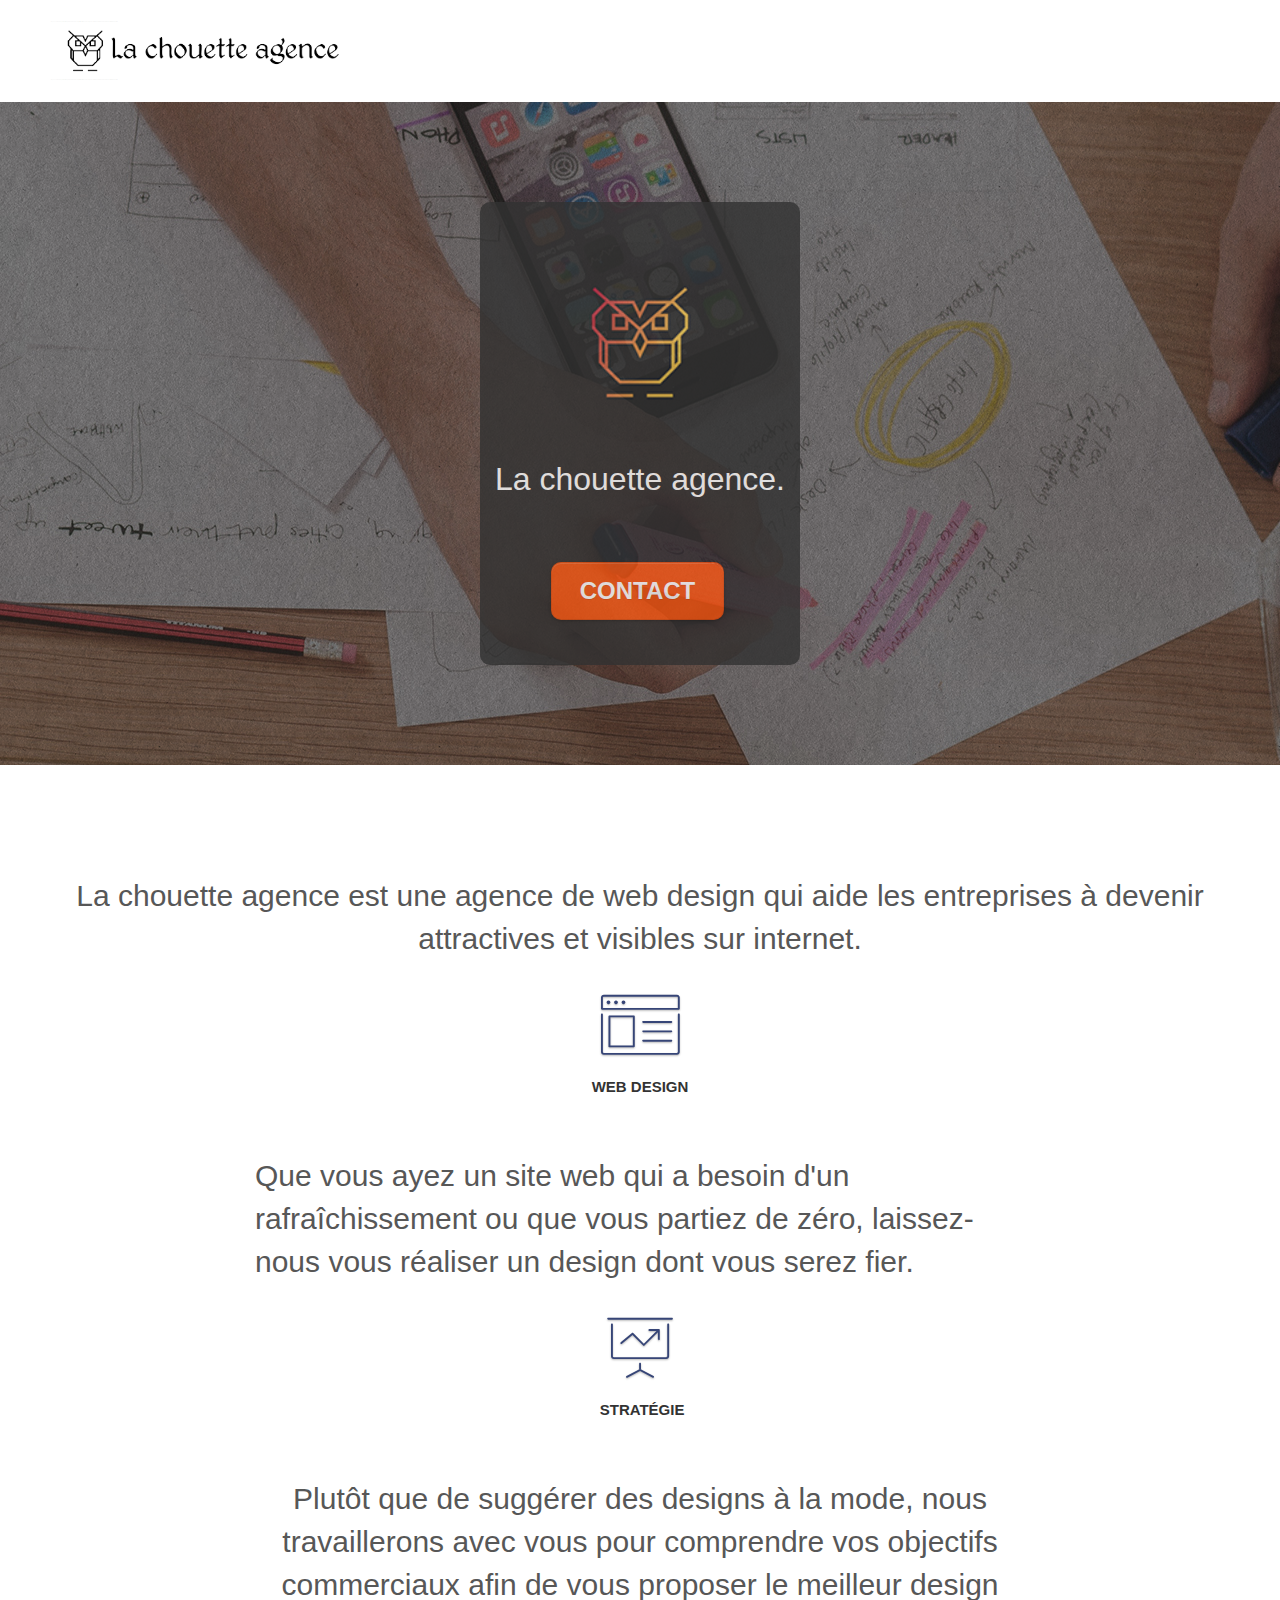
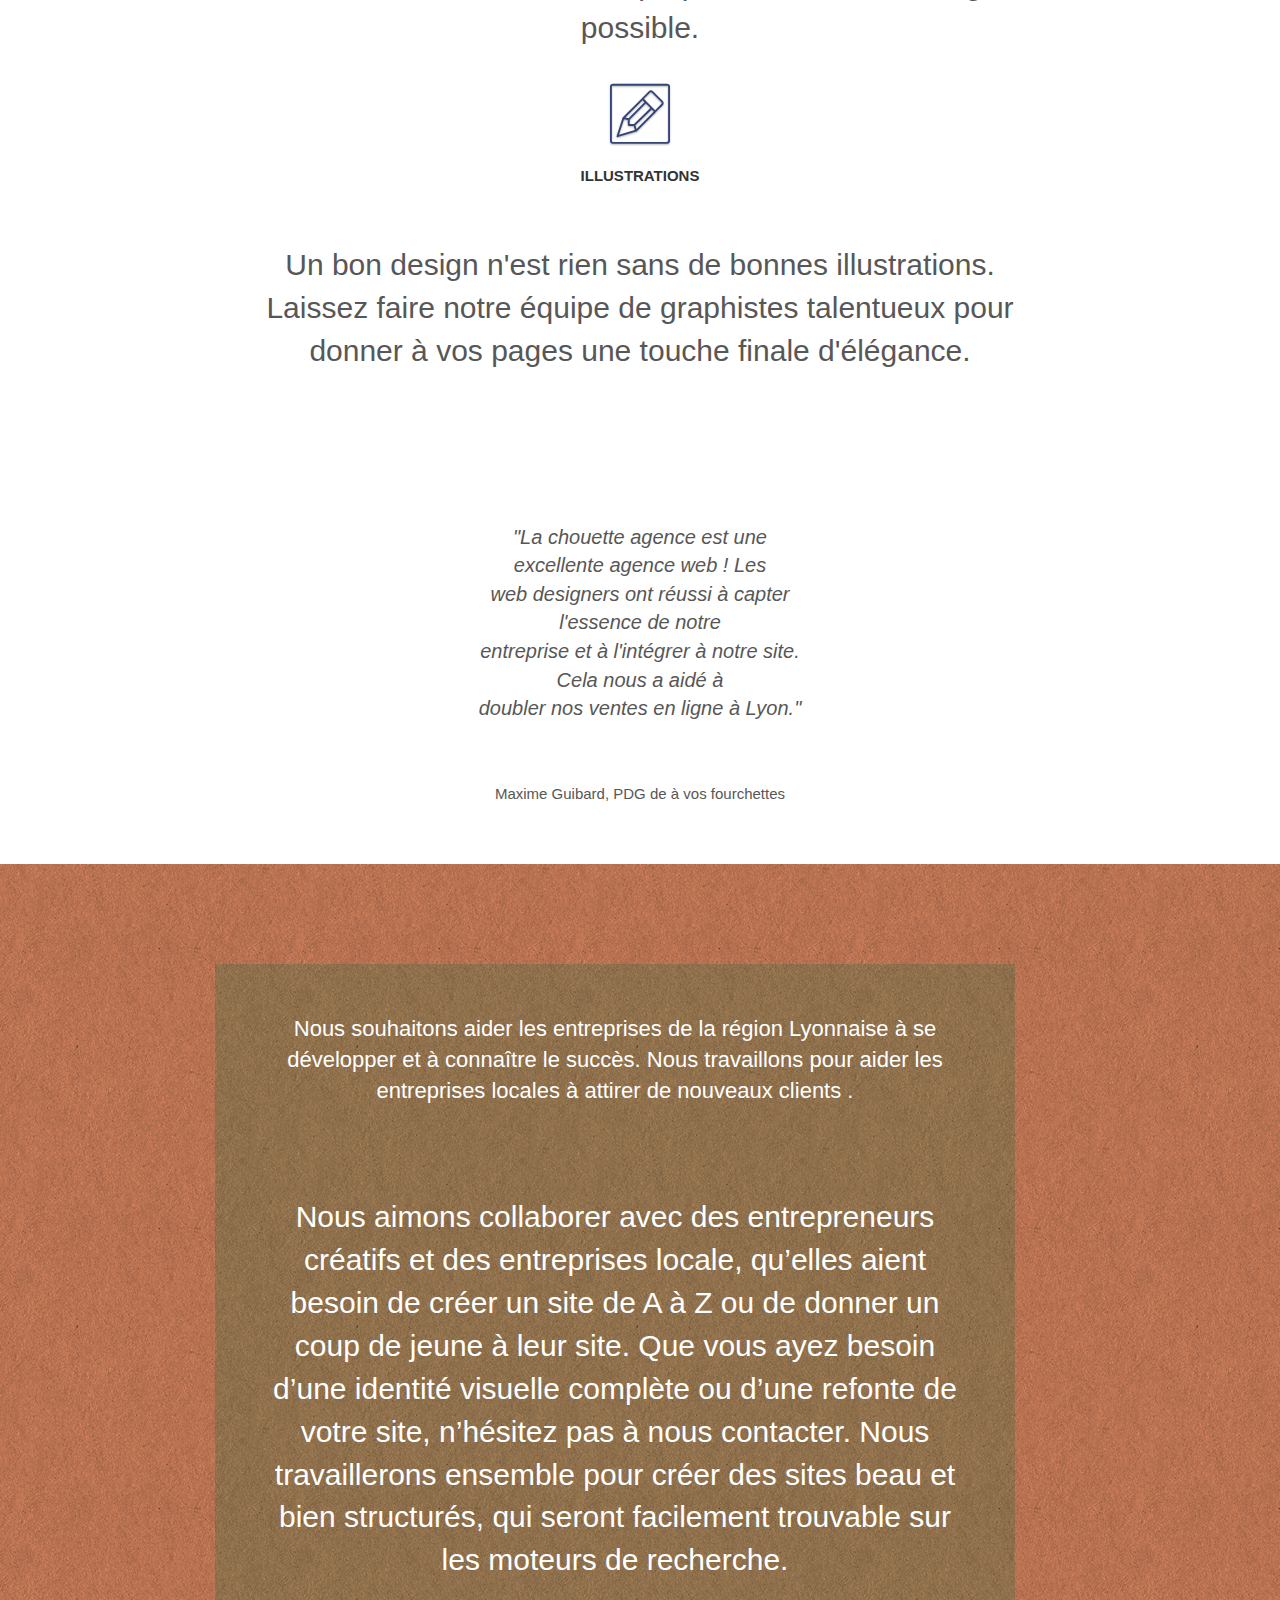
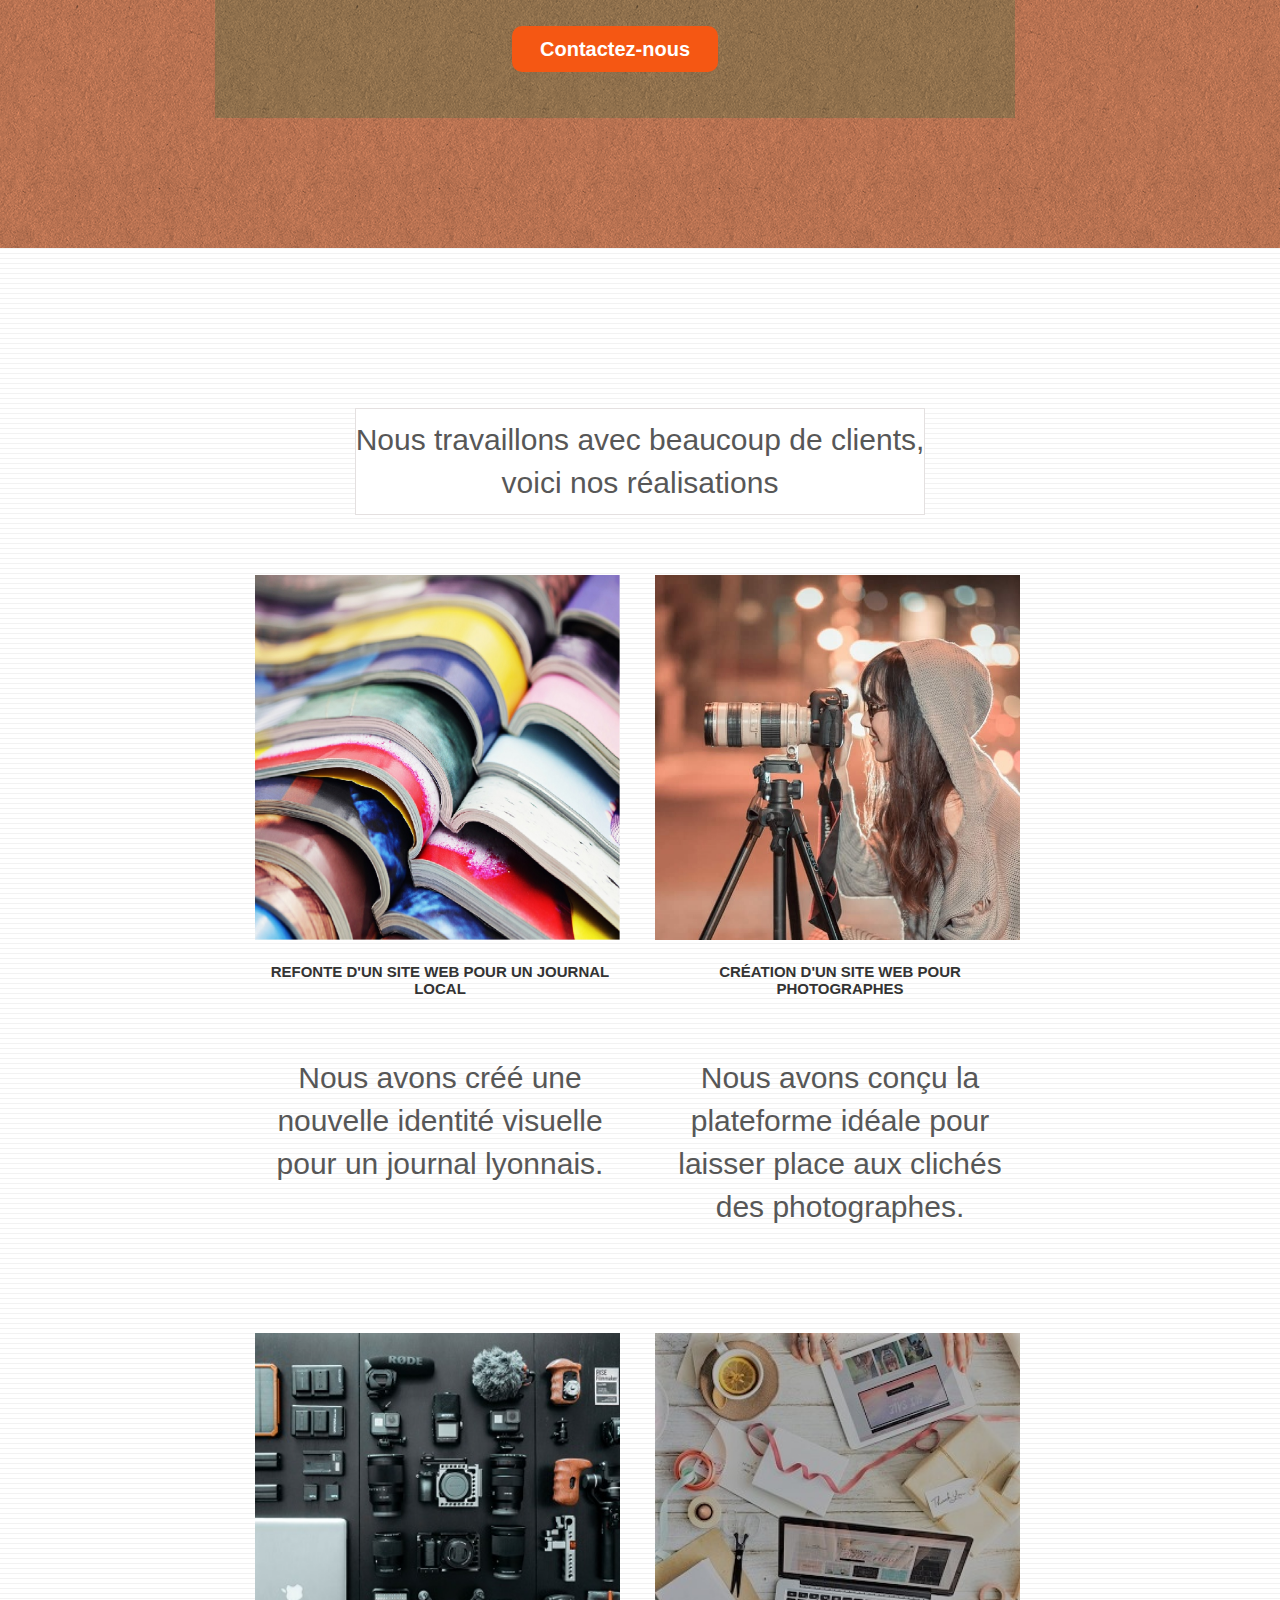
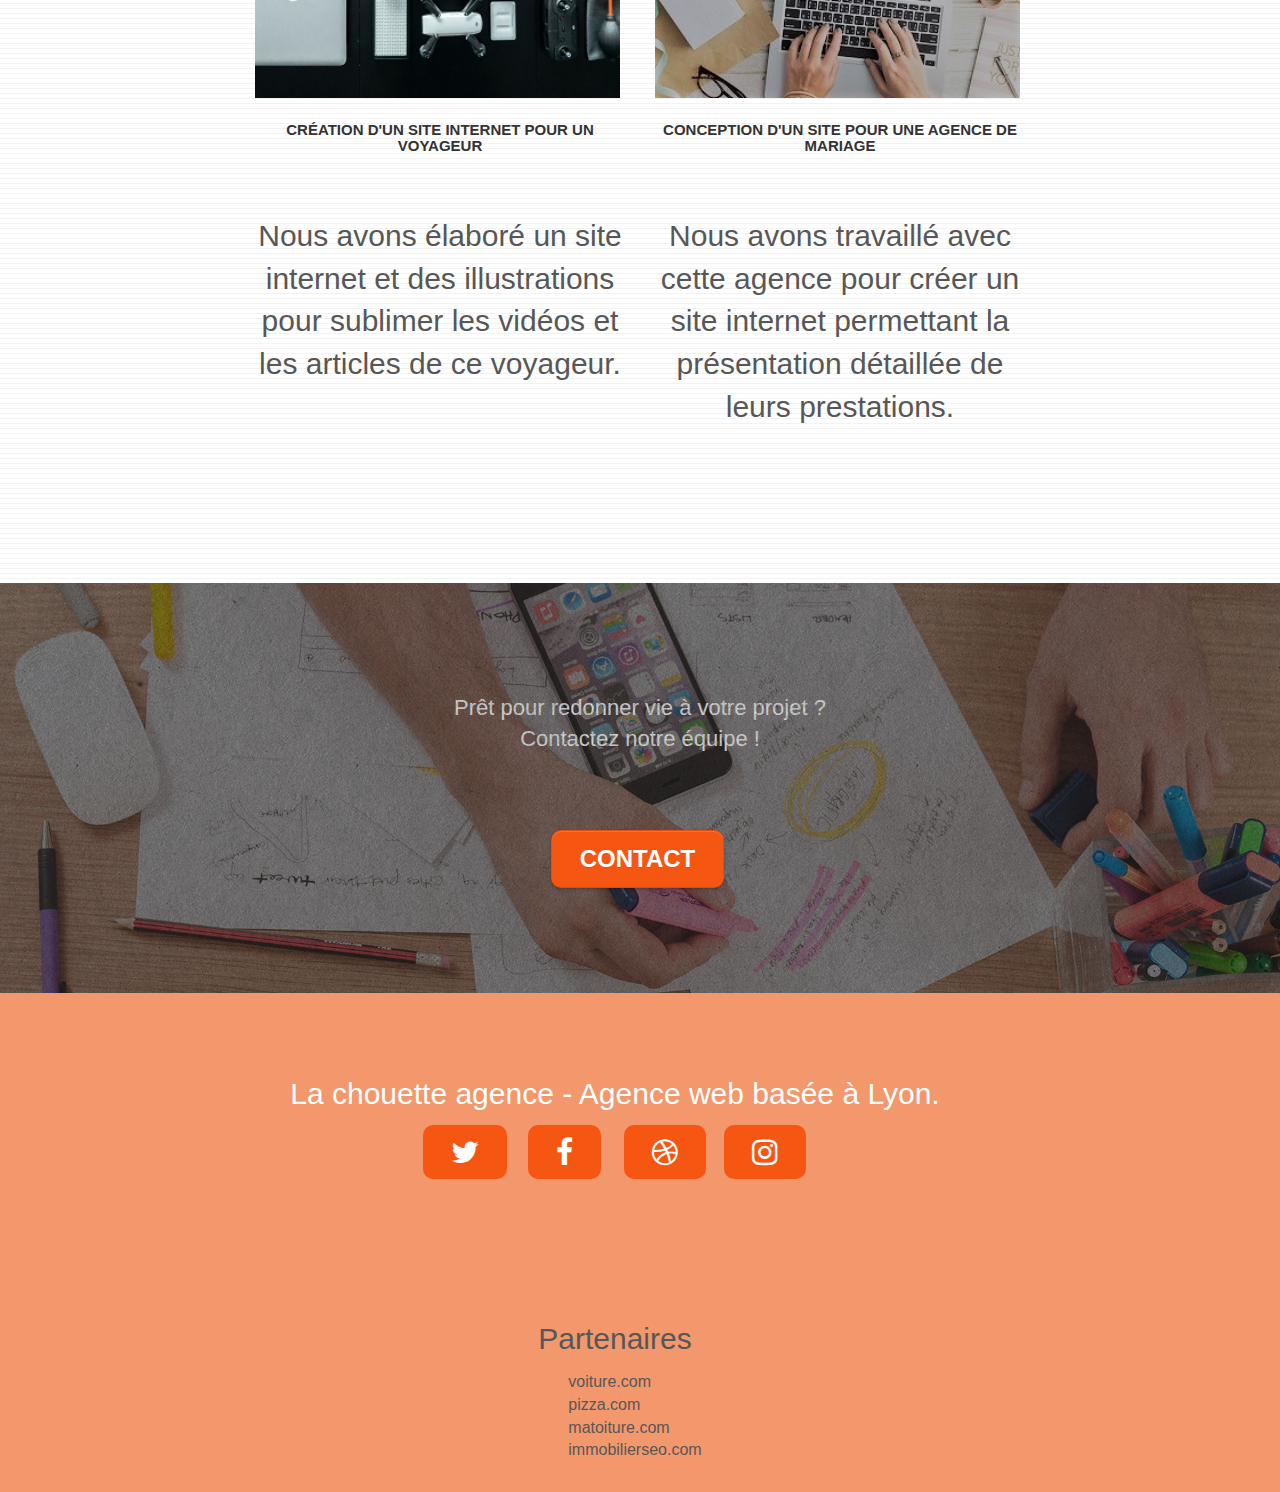
==== commit 0d2dade2: "changes" ====
--- a/index.html
+++ b/index.html
@@ -33,18 +33,19 @@
 		<nav class="navbar row">
 			<div class="navbar-header">
 				<div class="keywords" style="color:#cccccc;font-size:1px;">Agence web à paris, stratégie web, web design, illustrations, design de site web, site web, web, internet, site internet, site</div>
+				<div class="topbar">
 				<a class="navbar-brand" href="index.html"><img src="img/la-chouette-agence.png" alt="paris web design logo agence web meilleure agence" /></a>
 				<div class="keywords" style="color:#cccccc;font-size:1px;">Agence web à paris, stratégie web, web design, illustrations, design de site web, site web, web, internet, site internet, site</div>
 				<button id="nav-toggle" type="button" class="ui-navbar-toggle navbar-toggle" data-toggle="collapse" data-target=".navbar-1">
 					<span class="sr-only">Toggle navigation</span><span class="icon-bar"></span><span class="icon-bar"></span><span class="icon-bar"></span>
 				</button>
-			</div>
 			<div class="collapse navbar-collapse navbar-1 special-dropdown-nav">
 				<ul class="site-navigation nav navbar-nav">
 					<li>
 						<a href="page2.html"><i class="fas fa-arrow-right"></i></a>
 					</li>
 				</ul>
+				</div>
 			</div>
 		</nav>
 	</div>
@@ -56,7 +57,7 @@
 	<div class="container bloc-lg">
 		<div class="row tight-width-whitespace">
 			<div class="col-sm-12 cadre_logo">
-				<img src="img/logo.png" class="center-block image-resize-mode" width="100" alt="La chouette agence, agence web paris, création logo paris" />
+				<img src="img/logo.png" id="chouette" class="center-block image-resize-mode" width="100" alt="La chouette agence, agence web paris, création logo paris" />
 				<h1 class="text-center hero-bloc-text tc-white agence_name ">
 					La chouette agence.
 				</h1>
@@ -75,7 +76,7 @@
 	<div class="container bloc-md">
 		<div class="row">
 			<div class="col-sm-12 text-center">
-				<img alt="agence web, agence web paris, web design paris, stratégie web" src="img/title.png" />
+				<p class="desc">La chouette agence est une agence de web design qui aide les entreprises à devenir attractives et visibles sur internet.</p>
 			</div>
 		</div>
 		<div class="row voffset-lg med-width-whitespace">
@@ -115,8 +116,9 @@
 		</div>
 		<div class="row voffset-lg voffset">
 			<div class="col-xs-12 col-md-8 col-md-offset-2 text-center">
-				<img alt="agence web, agence web paris, web design paris, stratégie web" src="img/citation.png" />
-
+				<p class="quote">"La chouette agence est une excellente agence web ! Les<br>web designers ont réussi à capter l'essence de notre<br>
+				entreprise et à l'intégrer à notre site. Cela nous a aidé à<br>doubler nos ventes en ligne à Lyon."</p>
+				<p class="author">Maxime Guibard, PDG de <span id="upper">à</span> vos fourchettes</p>
 			</div>
 		</div>
 	</div>
@@ -132,7 +134,7 @@
 					Nous souhaitons aider les entreprises de la région Lyonnaise à se développer et à connaître le succès. Nous travaillons pour aider les entreprises locales à attirer de nouveaux clients .<br>
 				</h2>
 				<p class="text-center white">
-					Nous aimons collaborer avec des entrepreneurs créatifs et des entreprises locale, qu’elles aient besoin de créer un site de A à Z ou de donner un coup de jeune à leur site. Que vous ayez besoin d’une identité visuelle complète ou d’une refonte de votre site, n’hésitez pas à nous contacter. Nous travaillerons ensemble pour créer des sites beau et bien structurés, qui seront facilement trouvable sur les moteurs de recherche. <br><br><a class="ltc-white bold-link" href="page2.html">Contactez notre équipe</a><br>
+					Nous aimons collaborer avec des entrepreneurs créatifs et des entreprises locale, qu’elles aient besoin de créer un site de A à Z ou de donner un coup de jeune à leur site. Que vous ayez besoin d’une identité visuelle complète ou d’une refonte de votre site, n’hésitez pas à nous contacter. Nous travaillerons ensemble pour créer des sites beau et bien structurés, qui seront facilement trouvable sur les moteurs de recherche. <br><br><a class="ltc-white bold-link" href="page2.html">Contactez-nous</a><br>
 				</p>
 			</div>
 		</div>
@@ -145,7 +147,7 @@
 	<div class="container bloc-lg">
 		<div class="row">
 			<div class="col-sm-12 text-center">
-				<img alt="agence web, agence web paris, web design paris, stratégie web" src="img/title2.png" />
+				<p class="wework">Nous travaillons avec beaucoup de clients,<br>voici nos réalisations</p>
 			</div>
 		</div>
 		<div class="row tight-width-whitespace portfolio-row">
--- a/style.css
+++ b/style.css
@@ -10,6 +10,26 @@
     -moz-osx-font-smoothing: grayscale;
     font-family: 'Roboto', sans-serif;
     font-size: 16px;
+    max-width: 1440px;
+}
+
+.topbar {
+    width: 100%;
+}
+
+.bloc {
+    display: flex;
+    flex-direction: column;
+    justify-content: center;  
+    align-items: center;
+} 
+
+.med-width-whitespace {
+    width: 100%;
+    display: flex;
+    flex-direction: column;
+    justify-content: center;  
+    align-items: center;
 }
 
 .fa-arrow-right {
@@ -59,6 +79,12 @@
 .bloc .container {
     padding-left: 0;
     padding-right: 0;
+    width: 100%;
+display: flex;
+flex-direction: column;
+justify-content: center;
+align-items: center;
+
 }
 
 .bloc-lg {
@@ -97,6 +123,10 @@
     background: top no-repeat;
 }
 
+.chouette {
+    width: 200px;
+}
+
 .bloc-bg-texture::before {
     content: "";
     background-size: 2px 2px;
@@ -130,6 +160,17 @@
 .d-bloc .icon-semi-rounded-a,
 .d-bloc .icon-semi-rounded-b {
     border-color: rgba(255, 255, 255, .9);
+}
+
+.quote {
+    font: "helvetica";
+    font-style: italic;
+    font-size: 20px;
+    font-weight: 500;
+}
+
+.author {
+    font-size: 15px;
 }
 
 .d-bloc .divider-h span {
@@ -150,7 +191,13 @@
 .d-bloc h5 a,
 .d-bloc h6 a,
 .d-bloc p a {
-    color: rgba(255, 255, 255, .6);
+    color: #FFFFFF;
+    background-color:  rgb(245, 87, 19);
+    padding: 12px 28px 12px 28px;
+    border-radius: 10px;
+    text-decoration: none!important;
+    cursor: pointer;
+    font-size: 20px;
 }
 
 .d-bloc .a-btn:hover,
@@ -167,7 +214,8 @@
 .d-bloc h5 a:hover,
 .d-bloc h6 a:hover,
 .d-bloc p a:hover {
-    color: rgba(255, 255, 255, 1);
+    color: rgb(245, 87, 19);
+    background-color: #FFFFFF;
 }
 
 .d-bloc .navbar-toggle .icon-bar {
@@ -213,6 +261,8 @@
 .d-bloc .panel,
 .l-bloc {
     color: rgba(0, 0, 0, .5);
+    position: relative;
+    width: 100%;
 }
 
 .d-bloc .panel button:hover,
@@ -309,6 +359,13 @@
     z-index: 1;
 }
 
+.center-block {
+    display: block;
+    margin-right: auto;
+    margin-left: auto;
+    width: 200px;
+}
+
 .navbar-brand {
     height: auto;
     padding: 3px 15px;
@@ -322,6 +379,7 @@
     max-height: 200px;
     margin: 0 5px 0 0;
     display: inline;
+    width: 70%;
 }
 
 .navbar-brand img[src$=svg] {
@@ -357,6 +415,9 @@
 .navbar-toggle {
     margin: 10px 10px 0 0;
     border: 0px;
+    position: absolute;
+    right: 0px;
+    top: 3px;
 }
 
 .navbar-toggle:hover {
@@ -379,7 +440,16 @@
     z-index: 2;
 }
 
+.col-sm-3 {
+    margin-bottom: 10px;
+}
+
 @media (min-width: 768px) {
+
+.navbar {
+    width: 100%;
+}
+
     .site-navigation {
         position: absolute;
         top: 50%;
@@ -418,7 +488,12 @@
         float: none;
         margin: 10px auto 0;
     }
-}
+
+    .col-sm-4 {
+        width: 100%
+    }
+}
+
 
 .nav > li > .dropdown a {
     background: none!important;
@@ -451,6 +526,8 @@
     margin: 6px -5px 0 0!important;
     float: right;
 }
+
+
 
 .mg-md {
     margin-top: 10px;
@@ -624,6 +701,10 @@
     color: #FFF;
 }
 
+.bloc {
+    margin: none;
+}
+
 .next-lightbox,
 .prev-lightbox {
     font-size: 20px;
@@ -760,13 +841,22 @@
     margin-left: 400px;
 }
 
+
+
 .cta-hero {
     margin-top: 25px;
     color: #FFFFFF!important;
     text-transform: uppercase;
     padding: 12px 28px 12px 28px;
-    font-size: 16px;
+    font-size: 24px;
     font-weight: 700;
+}
+
+.wework {
+    background-color: #FFFFFF;
+    padding-top: 10px;
+    padding-bottom: 10px;
+    border: #e4e0e0 .5px solid;
 }
 
 .social {
@@ -816,6 +906,7 @@
 
 .portfolio-thumb {
     margin-bottom: 24px;
+    width: 365px;
 }
 
 .portfolio-row {
@@ -921,7 +1012,7 @@
 
 
 
-@media (max-width: 1024px) {
+@media (max-width: 992px) {
     .bloc {
         padding-left: 20px;
         padding-right: 20px;
@@ -935,7 +1026,7 @@
     }
 }
 
-@media (max-width: 992px) and (min-width: 768px) {
+/* @media (max-width: 992px) and (min-width: 768px) {
     .navbar .nav {
         max-width: 80%
     }
@@ -1138,4 +1229,4 @@
     .bloc-mob-center-text {
         text-align: center;
     }
-}+} */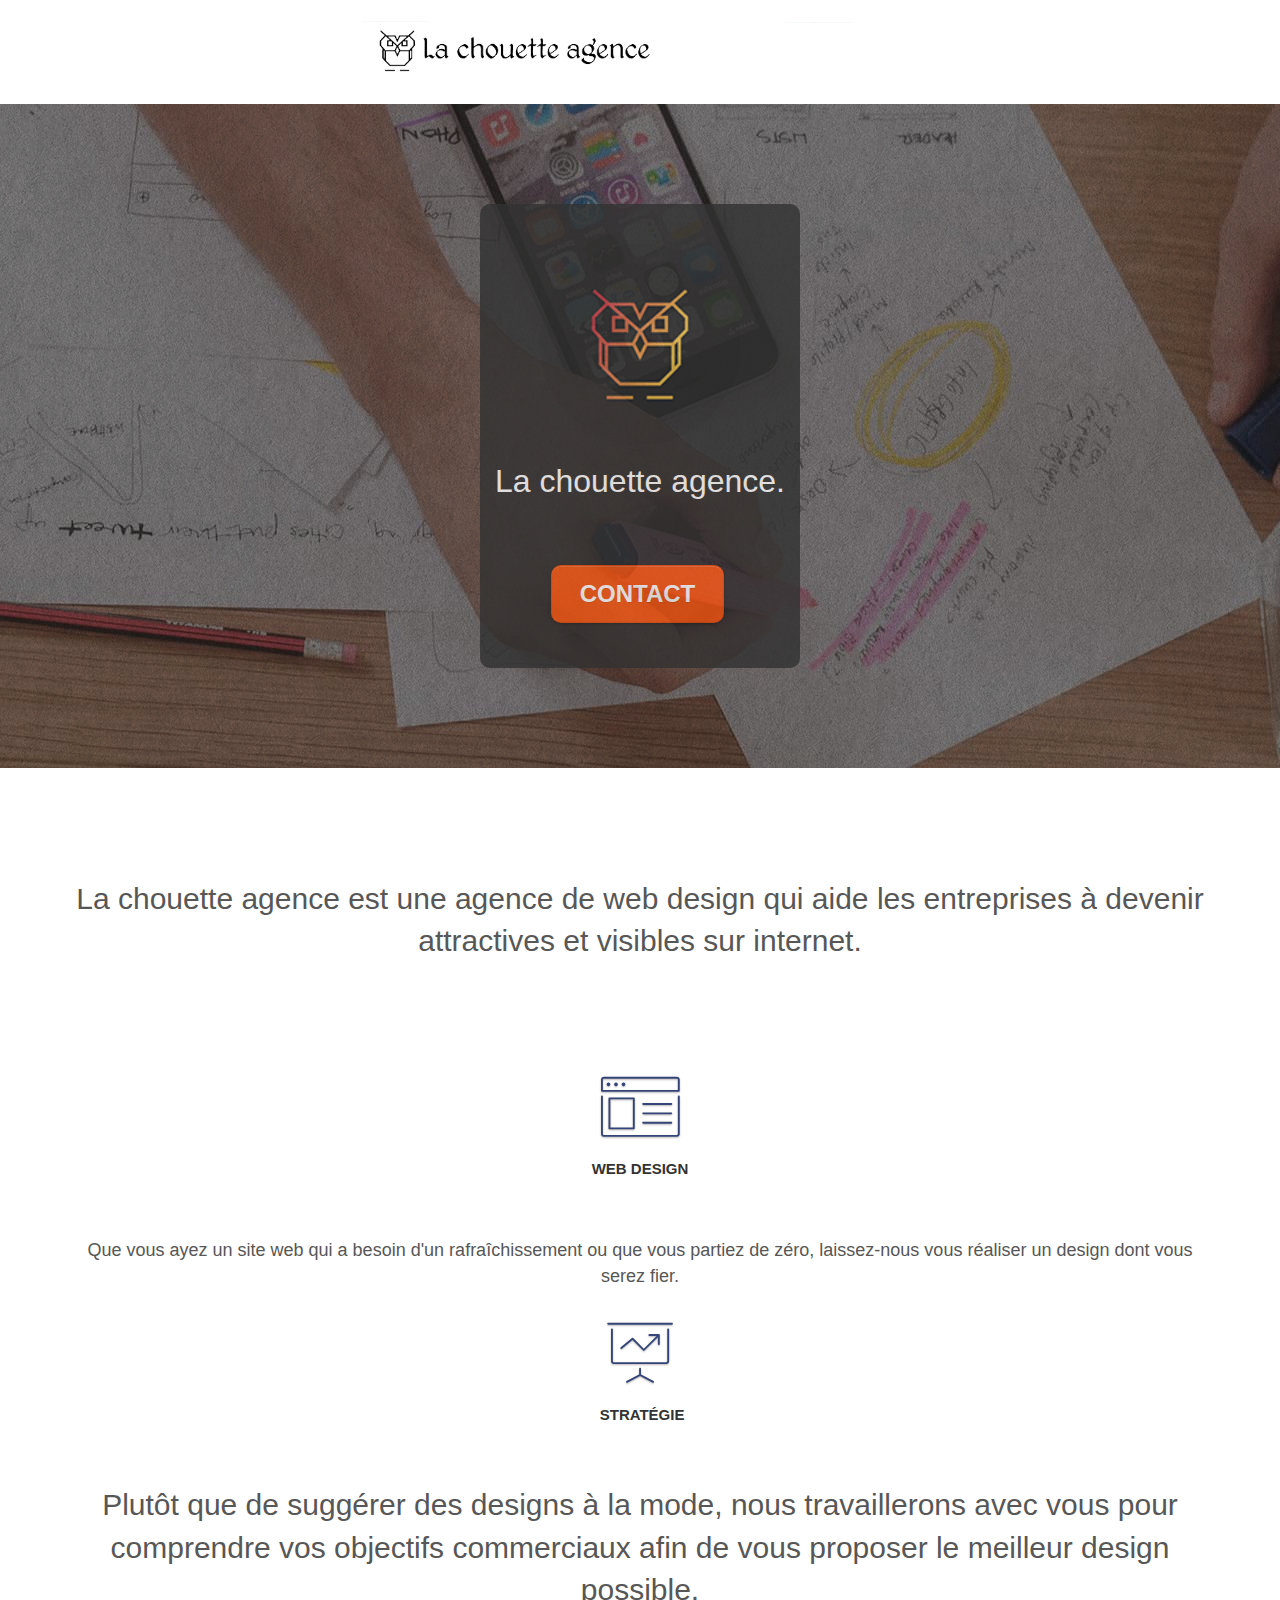
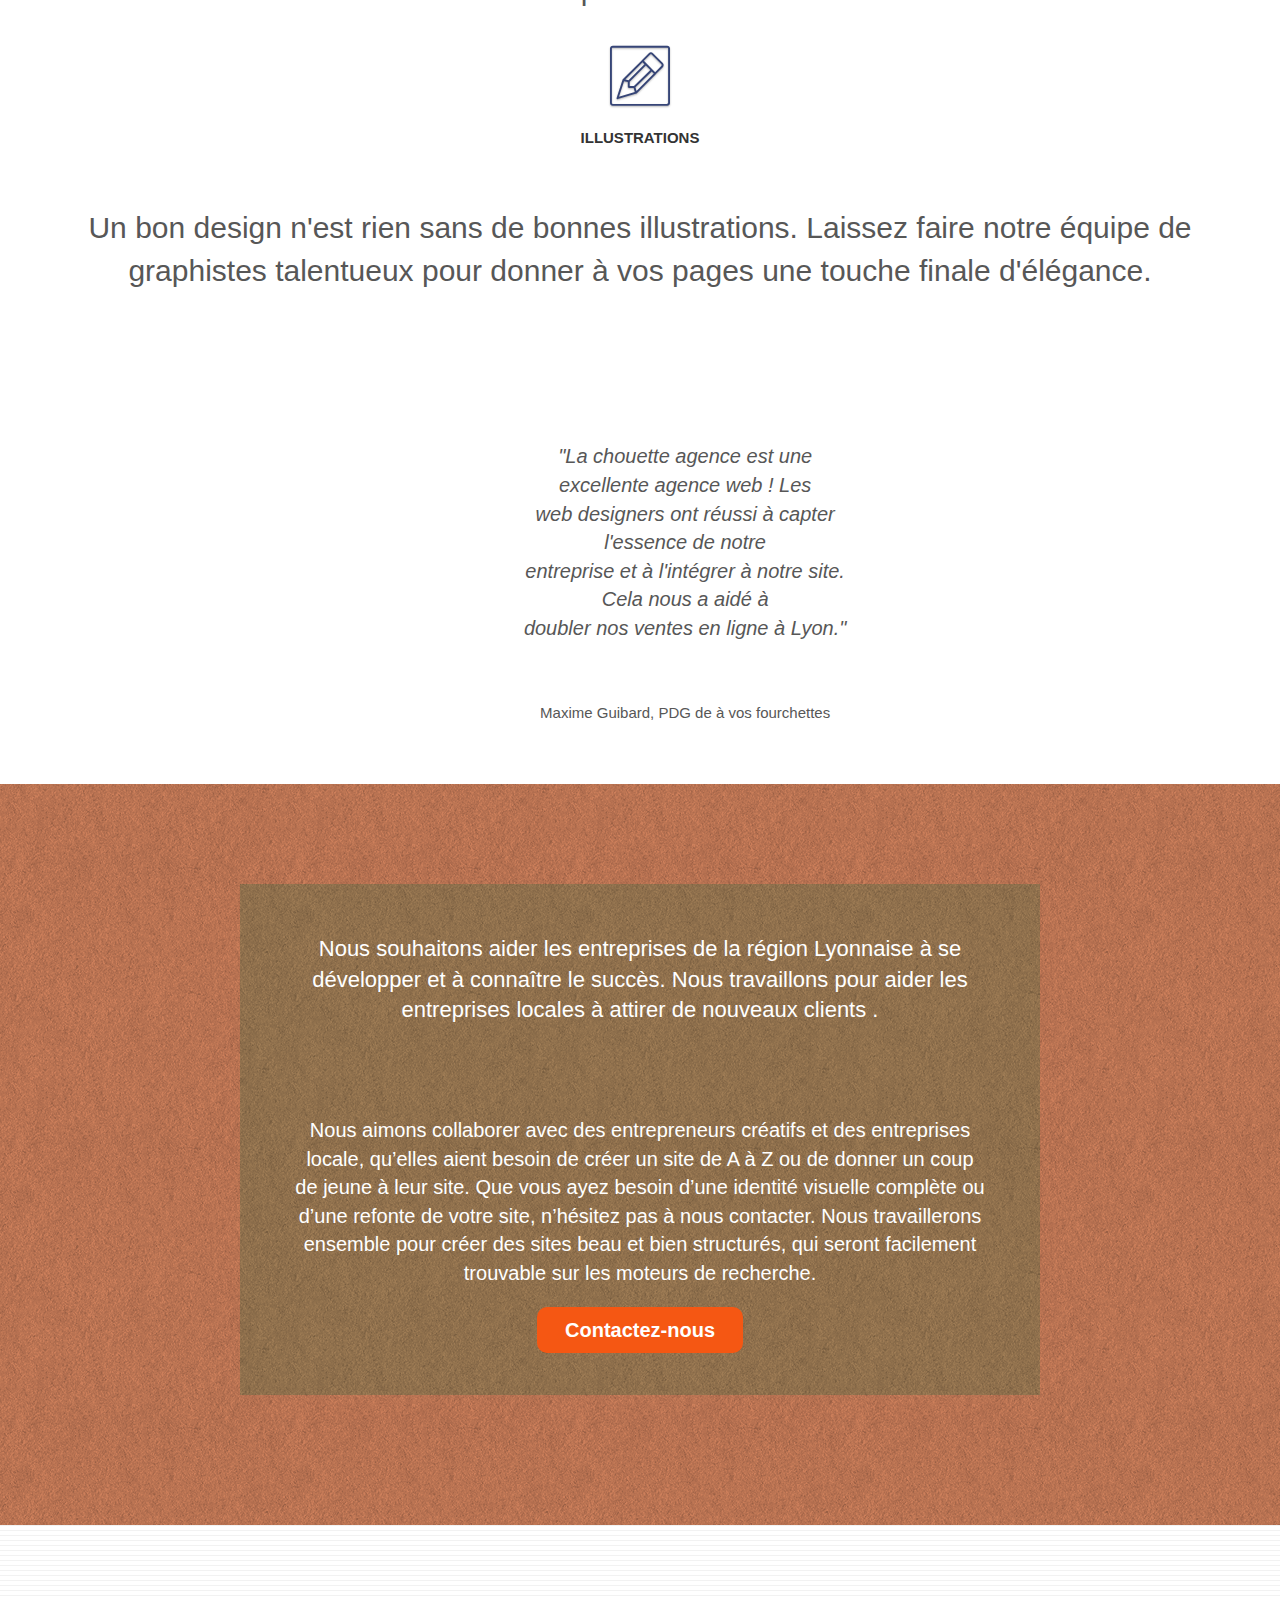
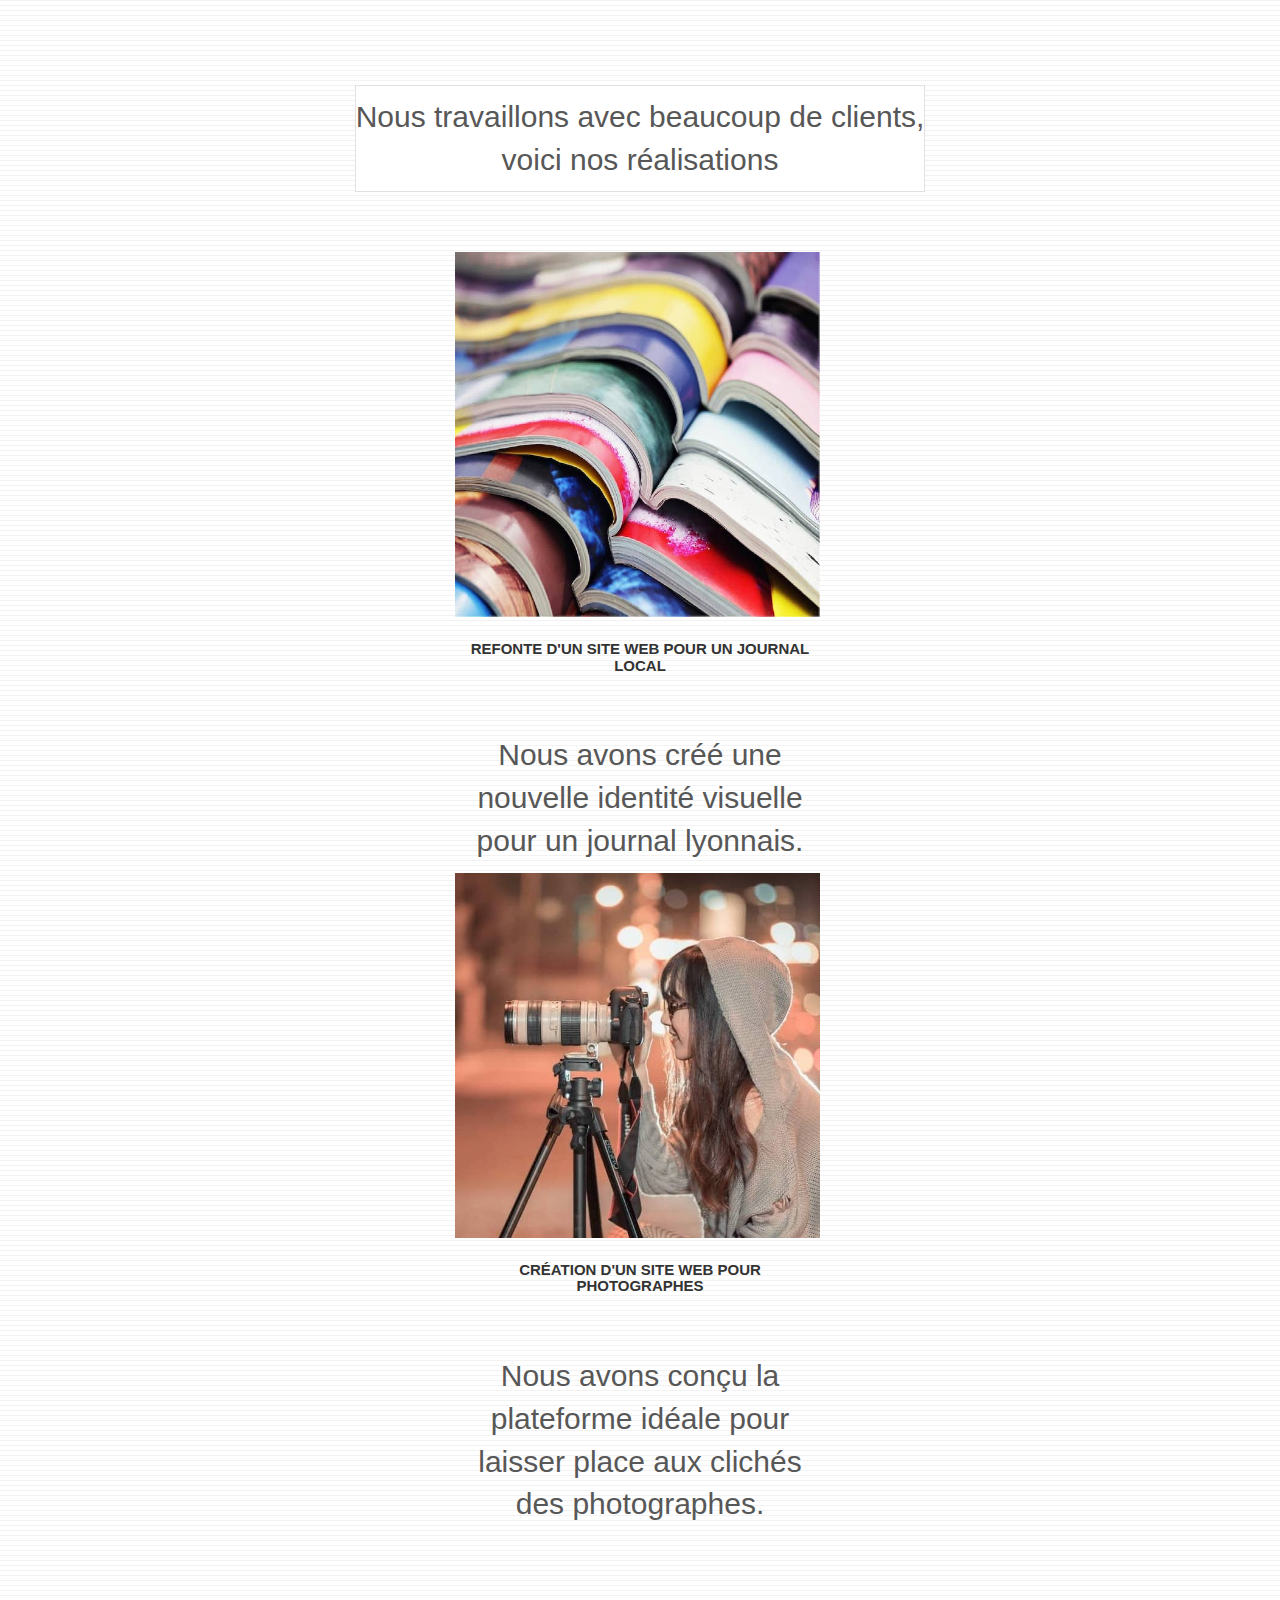
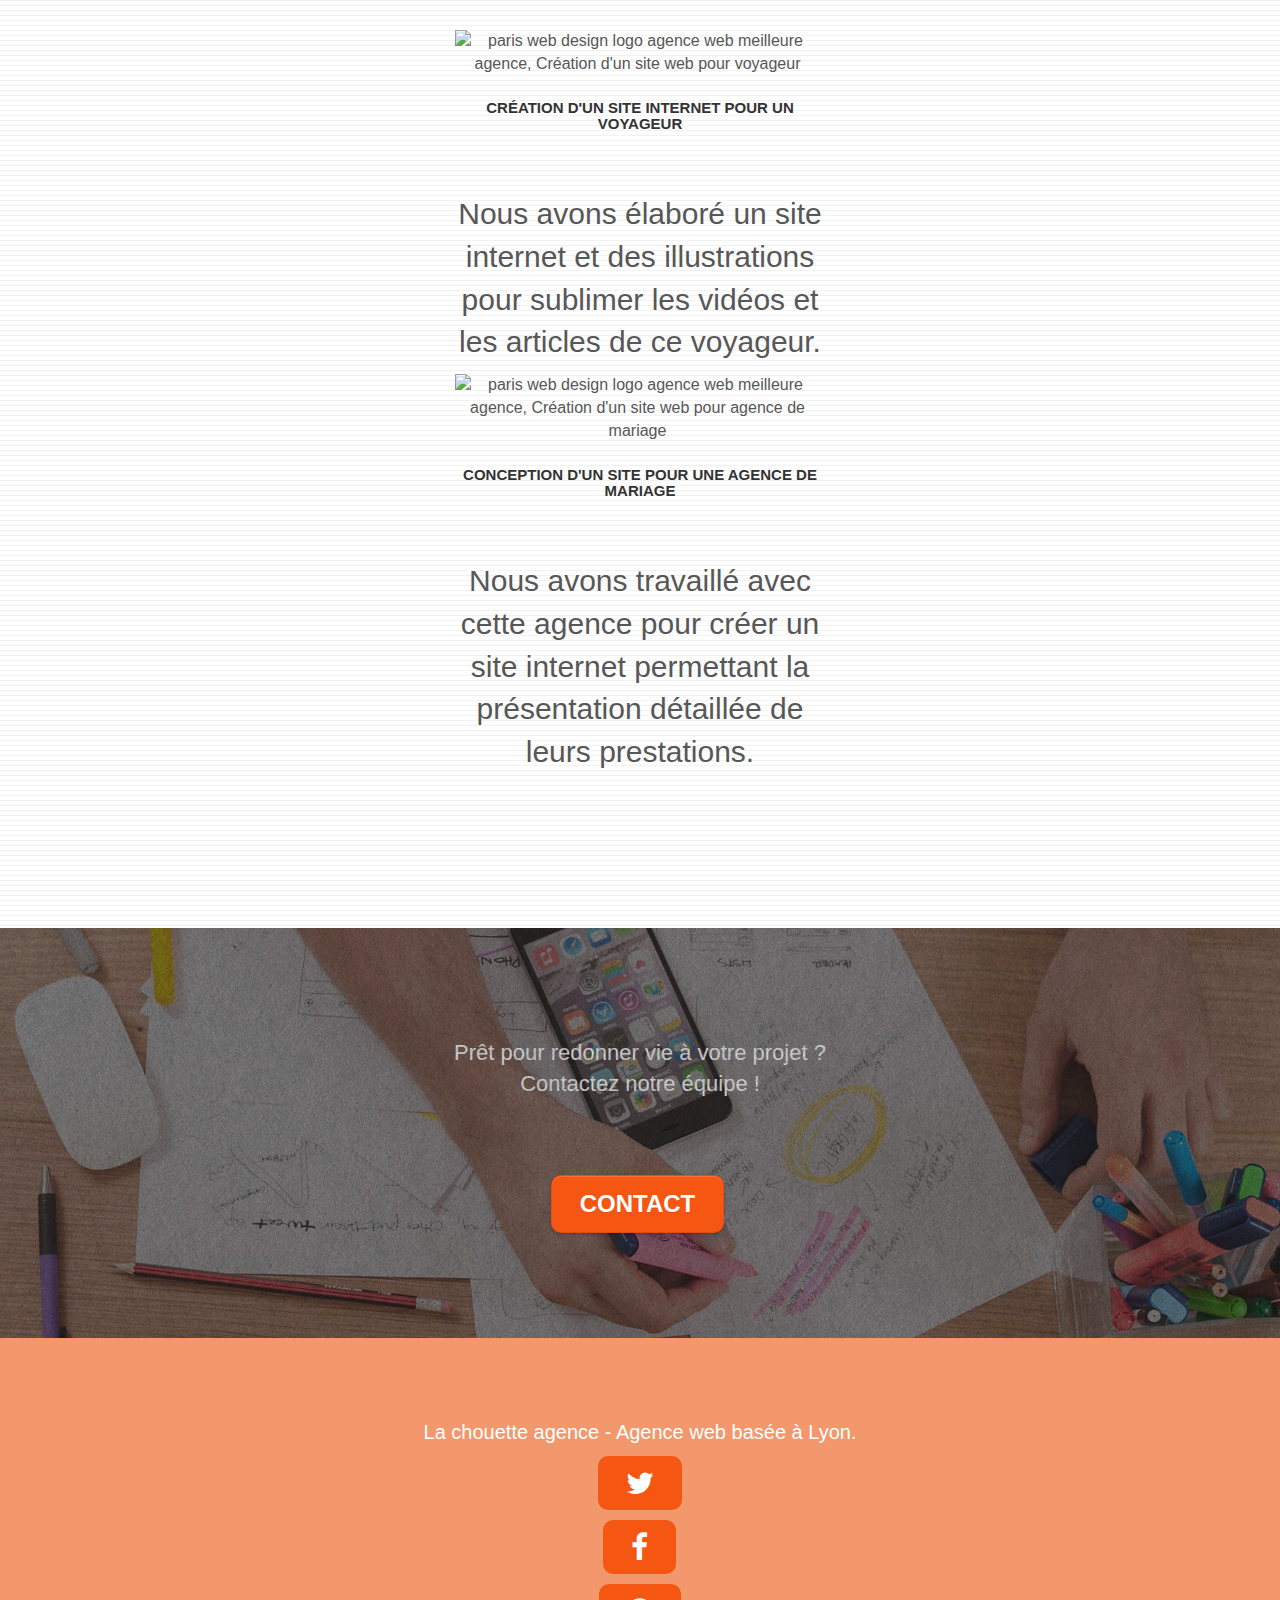
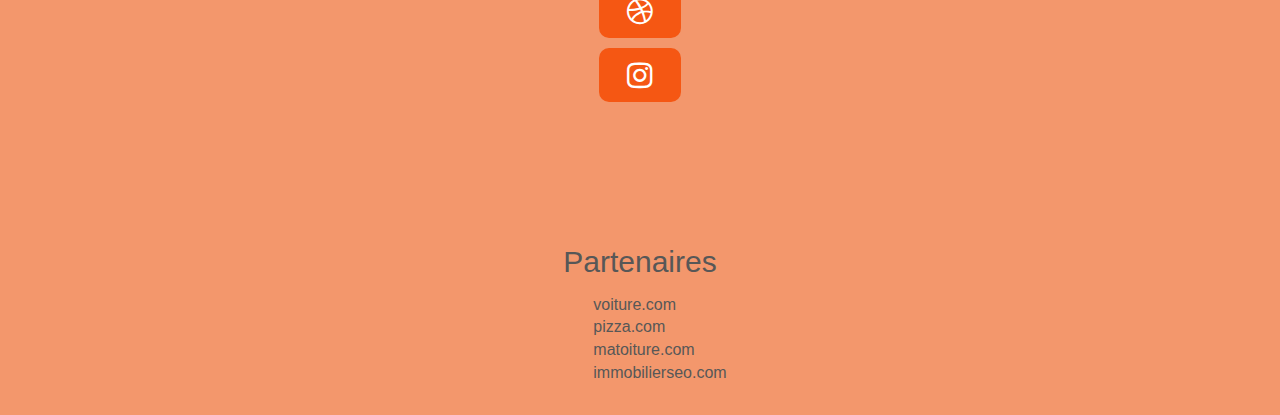
==== commit 79d0c829: "test apres bug" ====
--- a/index.html
+++ b/index.html
@@ -46,6 +46,7 @@
 					</li>
 				</ul>
 				</div>
+				</div>
 			</div>
 		</nav>
 	</div>
@@ -172,7 +173,7 @@
 		</div>
 		<div class="row tight-width-whitespace portfolio-row">
 			<div class="col-sm-6">
-				<a href="#" data-lightbox="img/3.bmp" data-gallery-id="gallery-1" data-caption="Création d'un site internet pour un voyageur" data-frame="snapshot-lb"><img src="img/3.bmp" class="img-responsive portfolio-thumb" alt="paris web design logo agence web meilleure agence, Création d'un site web pour voyageur"/></a>
+				<a href="#" data-lightbox="img/3.jpg" data-gallery-id="gallery-1" data-caption="Création d'un site internet pour un voyageur" data-frame="snapshot-lb"><img src="img/3.bmp" class="img-responsive portfolio-thumb" alt="paris web design logo agence web meilleure agence, Création d'un site web pour voyageur"/></a>
 				<h3 class="mg-md text-center">
 					Création d'un site internet pour un voyageur
 				</h3>
@@ -181,7 +182,7 @@
 				</p>
 			</div>
 			<div class="col-sm-6">
-				<a href="#" data-lightbox="img/4.bmp" data-gallery-id="gallery-1" data-caption="Conception d'un site pour une agence de mariage" data-frame="snapshot-lb"><img src="img/4.bmp" class="img-responsive portfolio-thumb" alt="paris web design logo agence web meilleure agence, Création d'un site web pour agence de mariage" /></a>
+				<a href="#" data-lightbox="img/4.jpg" data-gallery-id="gallery-1" data-caption="Conception d'un site pour une agence de mariage" data-frame="snapshot-lb"><img src="img/4.bmp" class="img-responsive portfolio-thumb" alt="paris web design logo agence web meilleure agence, Création d'un site web pour agence de mariage" /></a>
 				<h3 class="mg-md text-center">
 					Conception d'un site pour une agence de mariage
 				</h3>
--- a/style.css
+++ b/style.css
@@ -15,6 +15,7 @@
 
 .topbar {
     width: 100%;
+    display: flex;
 }
 
 .bloc {
@@ -64,22 +65,53 @@
     background: #FFFFFF url("img/pageload-spinner.gif") no-repeat center center;
 }
 
+.row > .intitule_mobile {
+    display: flex;
+    flex-direction: column;
+    justify-content: center;
+    align-items: center;
+    background-color: rgb(111, 21, 21);
+    opacity: .8;
+    width: 100%;   
+}
+
+.ctc > p {
+        margin-top: 60px;
+        font-size: 23px;
+        font-weight: 100;
+        text-align: center;
+}
+
+form {
+    display: flex;
+    flex-direction: column;
+    justify-content: center;
+    align-items: center;
+    
+}
+
+.form_btn {
+    
+}
+
+
 .bloc {
     width: 100%;
     clear: both;
     background: 50% 50% no-repeat;
-    padding: 0 50px;
+    /* padding: 0 50px; */
     -webkit-background-size: cover;
     -moz-background-size: cover;
     -o-background-size: cover;
     background-size: cover;
     position: relative;
+
 }
 
 .bloc .container {
     padding-left: 0;
     padding-right: 0;
-    width: 100%;
+    width: 90%;
 display: flex;
 flex-direction: column;
 justify-content: center;
@@ -89,6 +121,21 @@
 
 .bloc-lg {
     padding: 100px 50px;
+}
+
+.contenu {
+    display: flex;
+    flex-direction: column;
+    justify-content: center;
+    align-items: center;
+    width: 100%;
+}
+
+.row {
+    display: flex;
+    flex-direction: column;
+    justify-content: center;
+    align-items: center;
 }
 
 .bloc-md {
@@ -163,7 +210,7 @@
 }
 
 .quote {
-    font: "helvetica";
+    font-family: "helvetica";
     font-style: italic;
     font-size: 20px;
     font-weight: 500;
@@ -444,9 +491,9 @@
     margin-bottom: 10px;
 }
 
-@media (min-width: 768px) {
-
-.navbar {
+@media (min-width: 1440px) {
+
+.bar {
     width: 100%;
 }
 
@@ -702,7 +749,7 @@
 }
 
 .bloc {
-    margin: none;
+    margin: 0px;
 }
 
 .next-lightbox,
@@ -817,7 +864,7 @@
 .form-control {
     height: 35px;
     padding-right: 10px;
-    width: 400px;
+    width: 320px;
     font-size: large;
     border-radius: 10px;
     margin-bottom: 10px;
@@ -835,10 +882,7 @@
     border-radius: 10px;
     background-color: rgb(111, 21, 21);
     opacity: .8;
-    width: max-content;
-    padding-left: 40px;
-    padding-right: 40px;
-    margin-left: 400px;
+    width: 100%;
 }
 
 
@@ -876,14 +920,15 @@
     color: #333333!important;
 }
 
-.med-width-whitespace {
-    max-width: 800px;
+/* .med-width-whitespace {
+    max-width: 100%;
     margin: auto auto auto auto;
     box-shadow: 0px 0px 0px #000000;
-}
+} */
 
 .webdesign {
-    size: 18px;
+    font-size: 18px;
+    text-align: center;
 }
 
 h1 {
@@ -901,7 +946,7 @@
 
 .white {
     color: #FFFFFF!important;
-    size: 20px;
+    font-size: 20px;
 }
 
 .portfolio-thumb {
@@ -948,6 +993,7 @@
     flex-direction: row;
     justify-content: center;
     align-items: center;
+    text-align: center;
 }
 
 .btn-atomic-tangerine {
@@ -1012,7 +1058,7 @@
 
 
 
-@media (max-width: 992px) {
+@media (max-width: 768px) {
     .bloc {
         padding-left: 20px;
         padding-right: 20px;
@@ -1033,21 +1079,21 @@
     .nav-center.navbar .nav {
         max-width: 100%
     }
-}
-
-@media only screen and (min-width: 768px) and (max-width: 1024px) and (orientation: landscape) {
+} */
+
+/* @media only screen and (min-width: 768px) and (max-width: 1024px) and (orientation: landscape) {
     .b-parallax {
         background-attachment: scroll;
     }
-}
-
-@media only screen and (min-width: 1024px) and (max-width: 1366px) and (-webkit-min-device-pixel-ratio: 1.5) {
+} */
+
+/* @media only screen and (min-width: 1024px) and (max-width: 1366px) and (-webkit-min-device-pixel-ratio: 1.5) {
     .b-parallax {
         background-attachment: scroll;
     }
-}
-
-@media (max-width: 991px) {
+} */
+
+/* @media (max-width: 991px) {
     .container {
         width: 100%;
     }
@@ -1075,7 +1121,6 @@
         padding-right: constant(safe-area-inset-right);
     }
 }
-
 @media (max-width: 767px) {
     .page-container {
         overflow-x: hidden;
@@ -1121,9 +1166,7 @@
     .nav > li:hover {
         background: rgba(0, 0, 0, .08);
     }
-
     
-
     .dropdown .dropdown a .caret {
         float: none;
         margin: 5px 0 0 10px!important;
@@ -1217,16 +1260,14 @@
         height: 320px;
     }
 }
-
 @media (max-width: 400px) {
     .bloc {
         padding-left: 0;
         padding-right: 0;
     }
 }
-
 @media (max-width: 767px) {
     .bloc-mob-center-text {
         text-align: center;
     }
-} */+}  */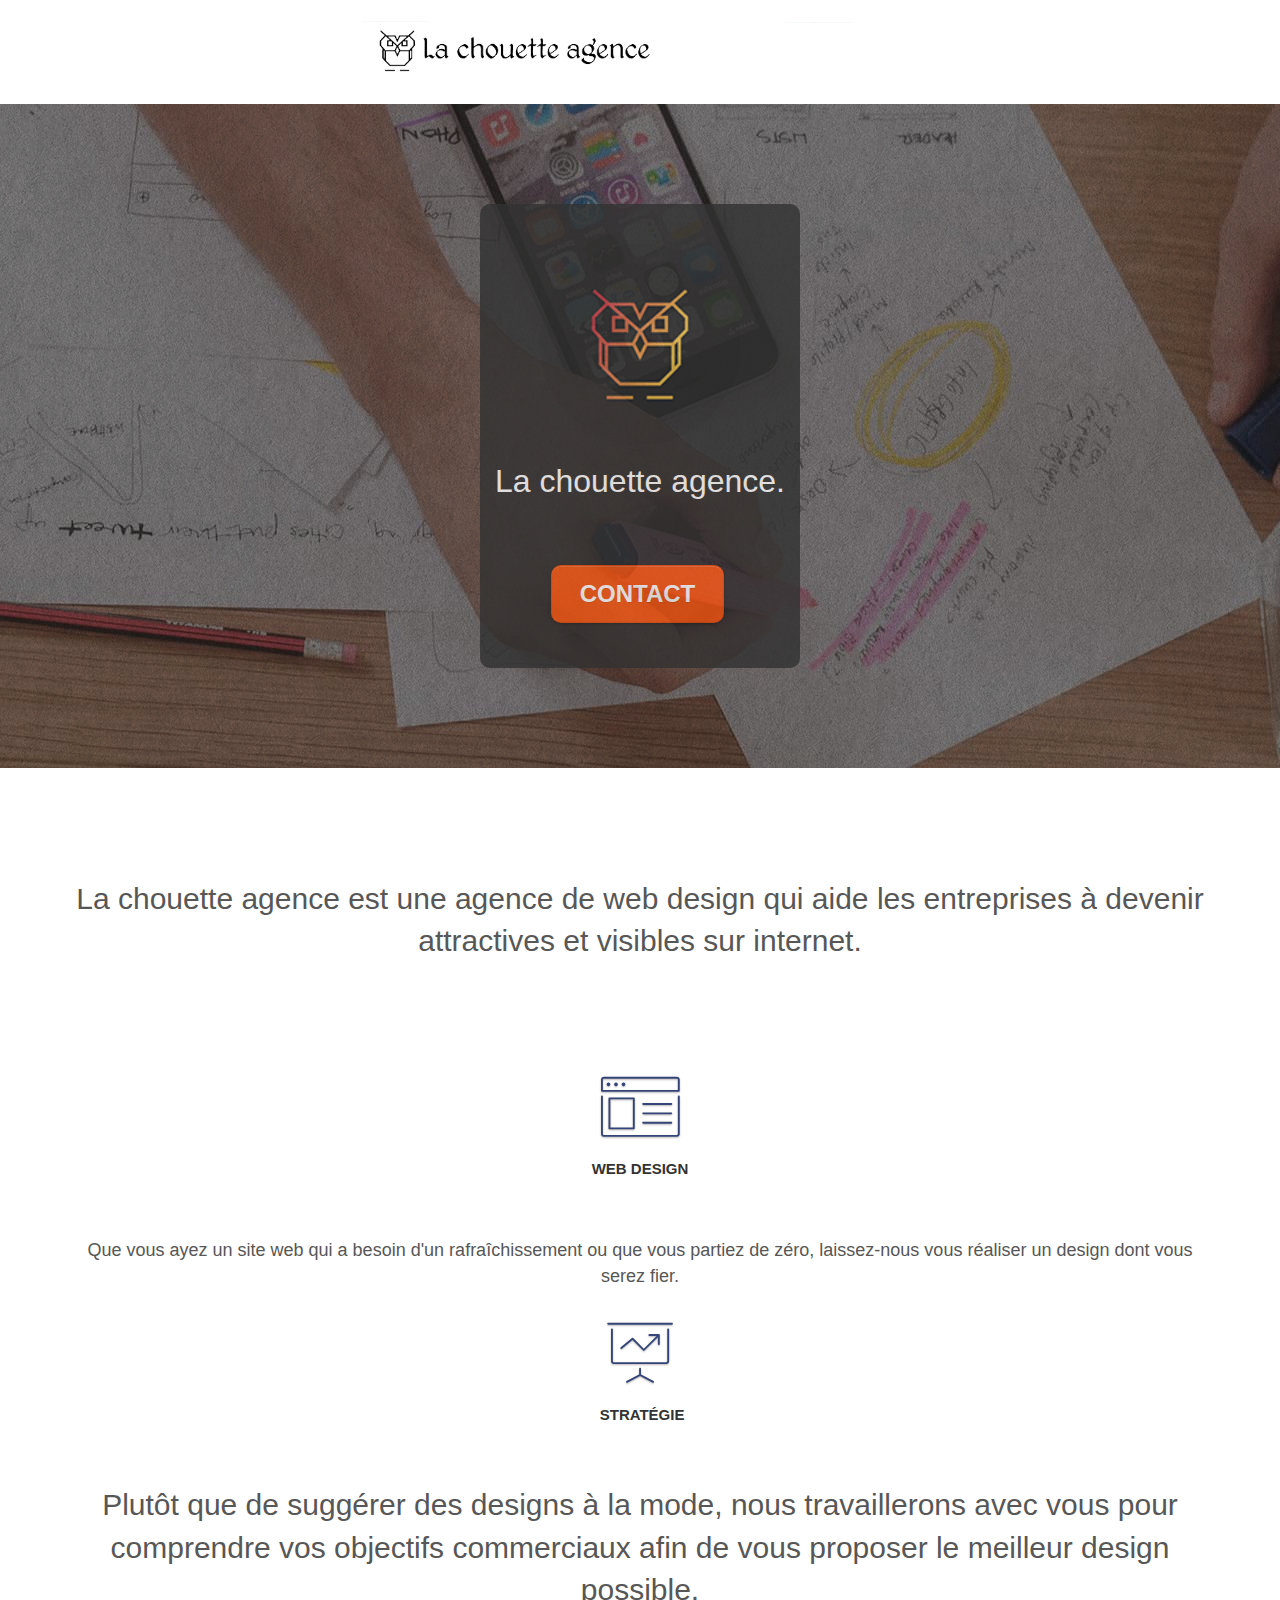
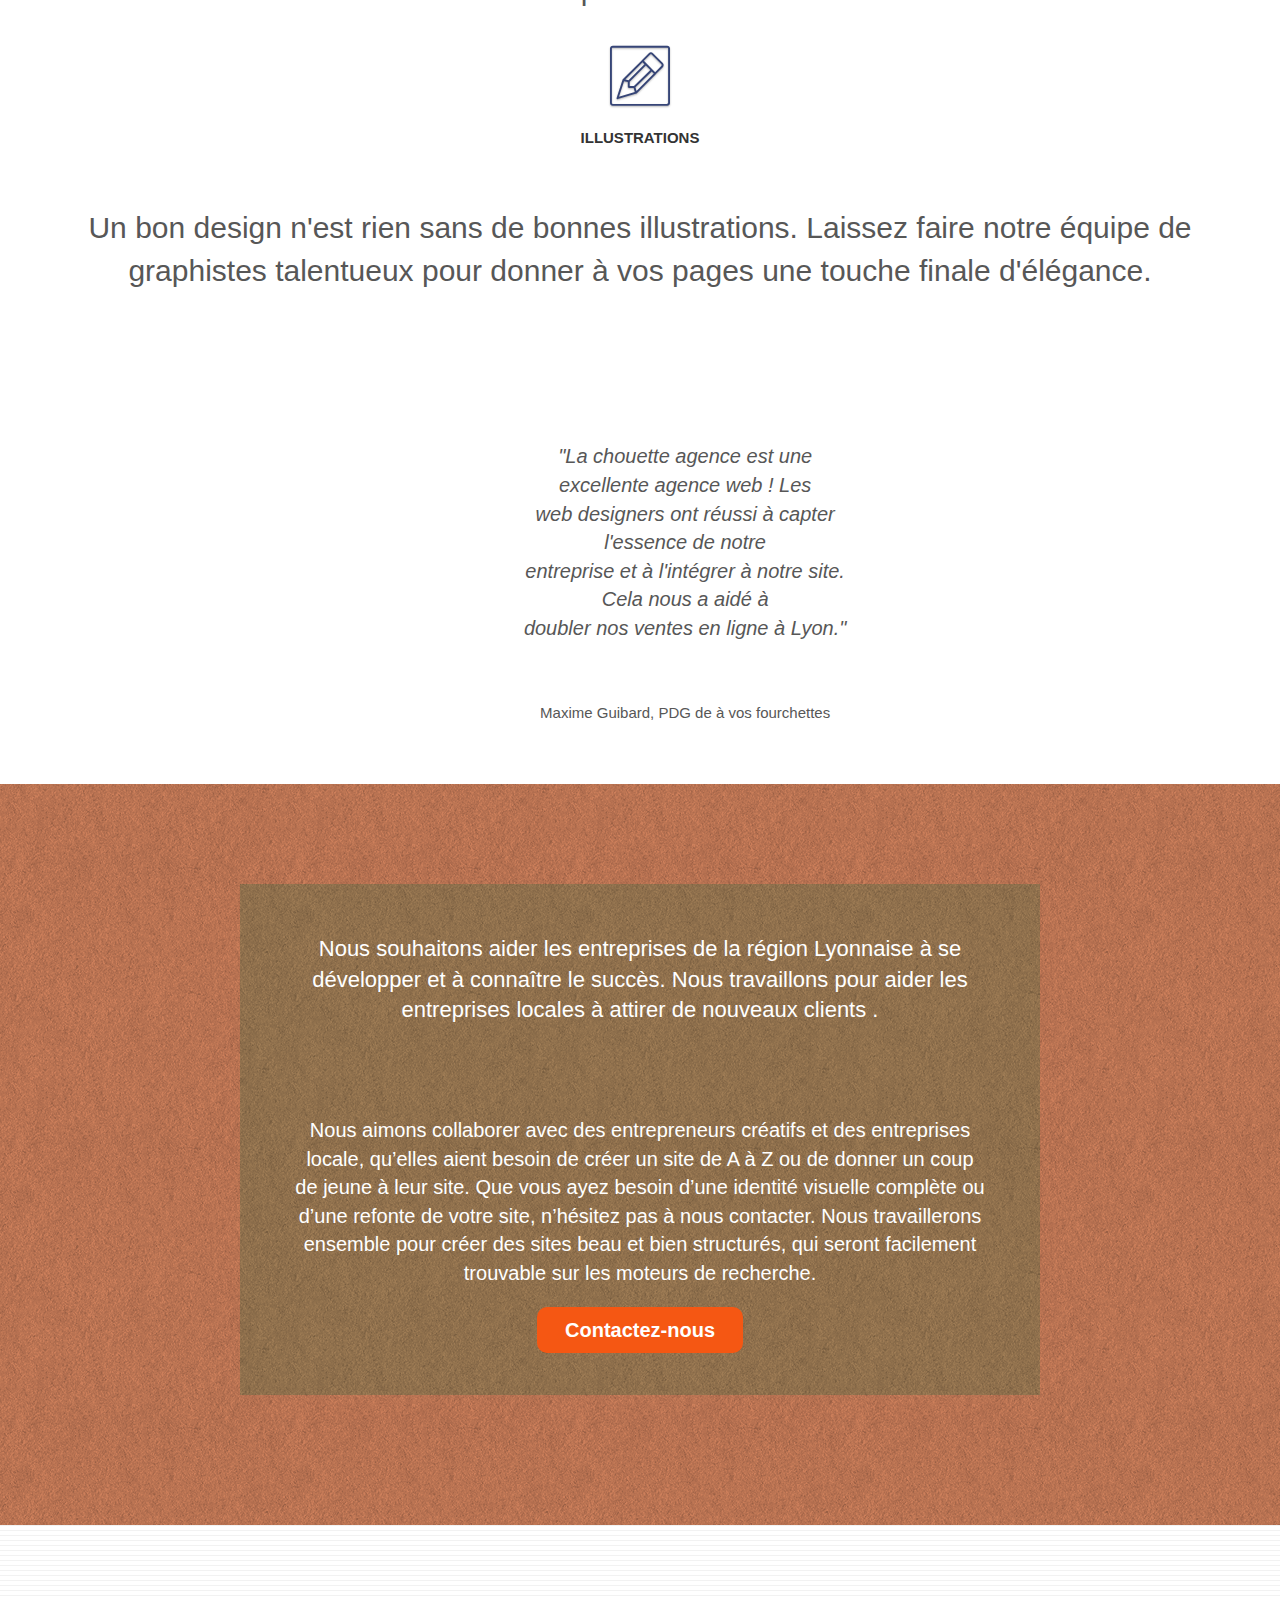
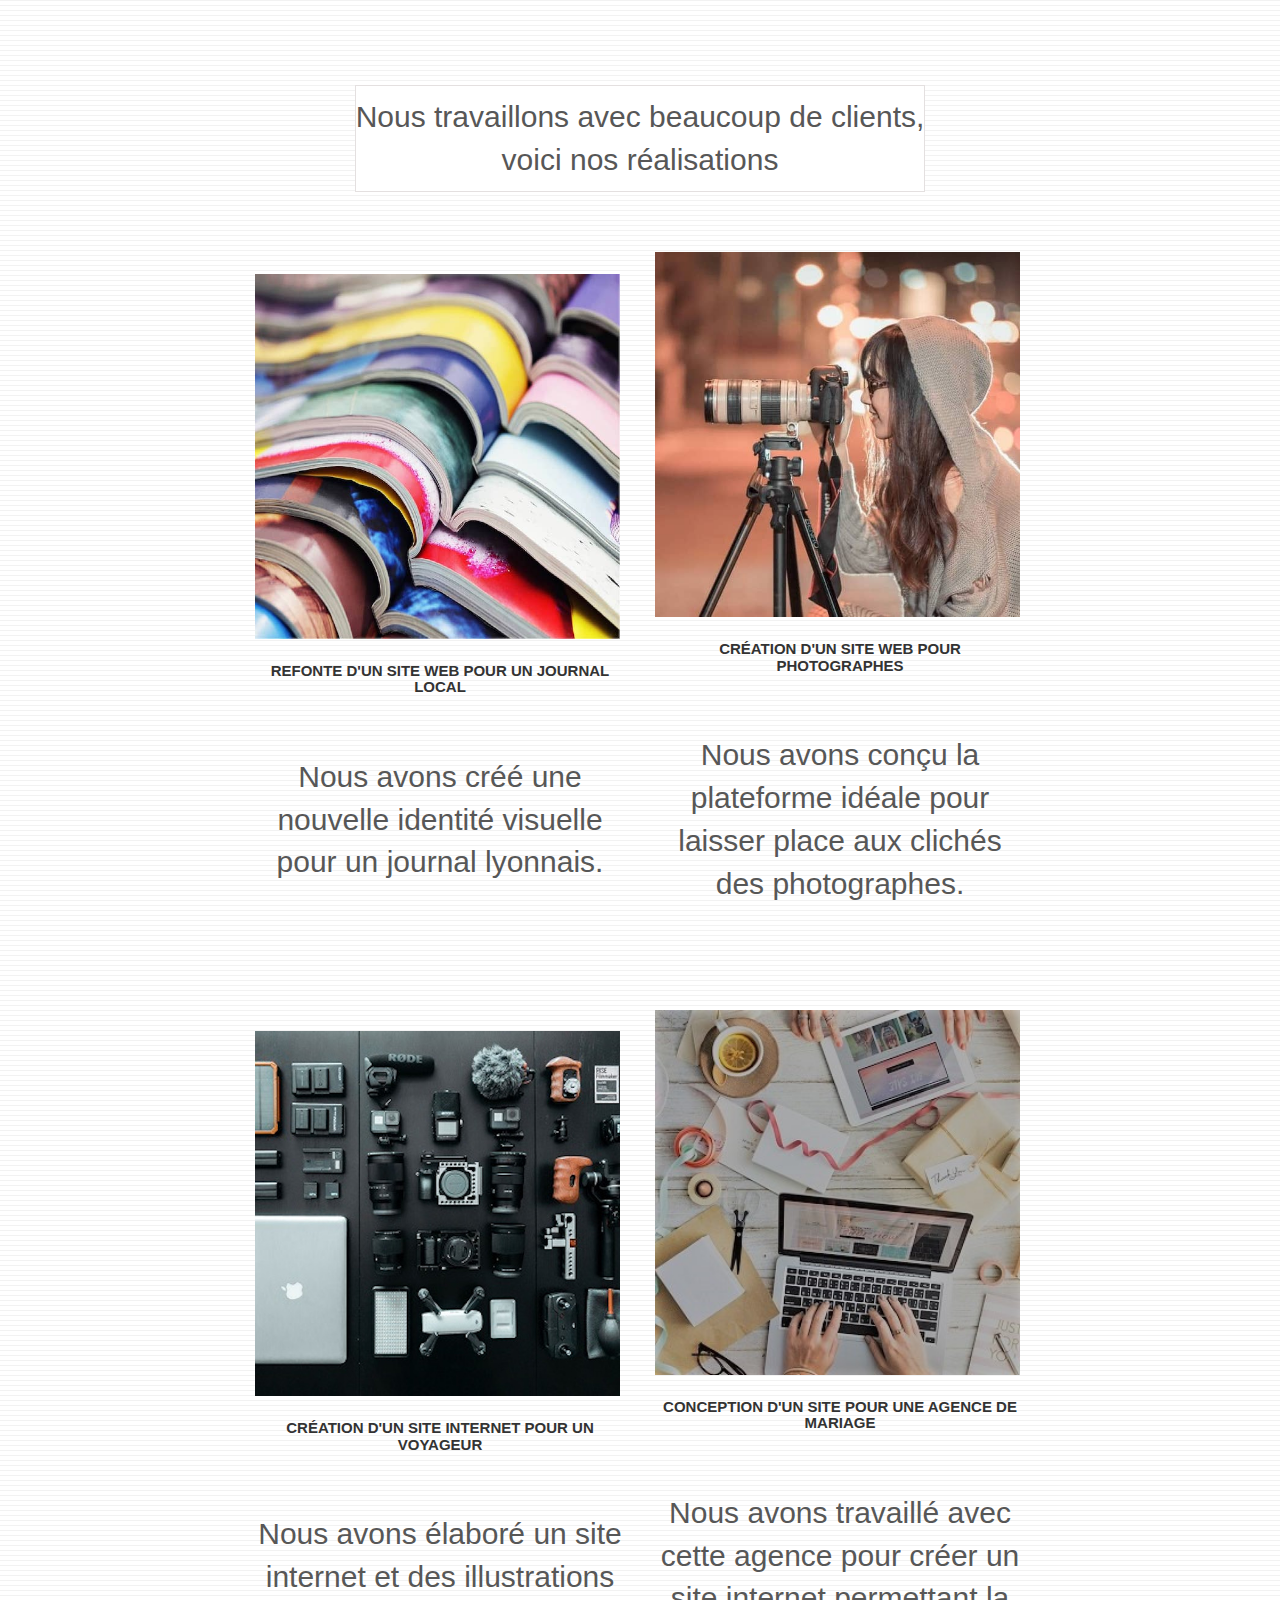
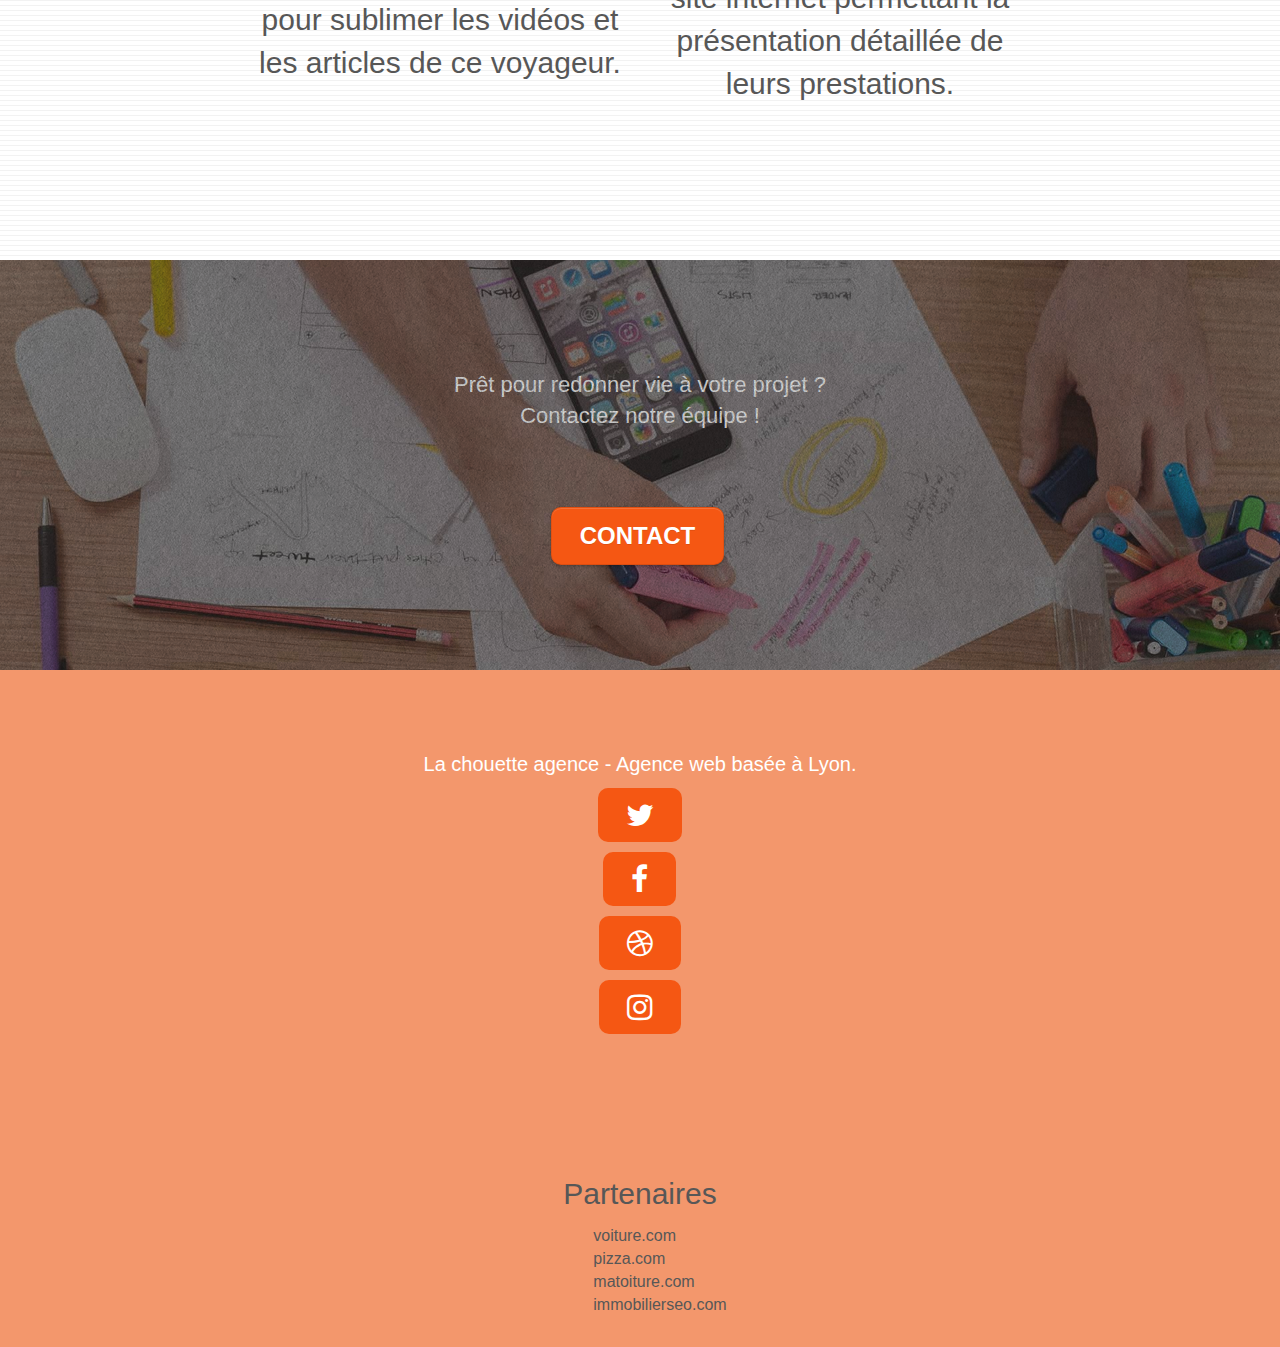
==== commit 64d6c515: "new changes" ====
--- a/index.html
+++ b/index.html
@@ -151,7 +151,7 @@
 				<p class="wework">Nous travaillons avec beaucoup de clients,<br>voici nos réalisations</p>
 			</div>
 		</div>
-		<div class="row tight-width-whitespace portfolio-row">
+		<div class="row tight-width-whitespace portfolio-row portfolio-column">
 			<div class="col-sm-6">
 				<a href="#" data-lightbox="img/1.jpg" data-gallery-id="gallery-1" data-caption="Refonte d'un site web pour un journal local" data-frame="snapshot-lb"><img src="img/1.jpg" alt="paris web design logo agence web meilleure agence et refonte site web journal" class="img-responsive portfolio-thumb" /></a>
 				<h3 class="mg-md text-center">
@@ -171,9 +171,9 @@
 				</p>
 			</div>
 		</div>
-		<div class="row tight-width-whitespace portfolio-row">
-			<div class="col-sm-6">
-				<a href="#" data-lightbox="img/3.jpg" data-gallery-id="gallery-1" data-caption="Création d'un site internet pour un voyageur" data-frame="snapshot-lb"><img src="img/3.bmp" class="img-responsive portfolio-thumb" alt="paris web design logo agence web meilleure agence, Création d'un site web pour voyageur"/></a>
+		<div class="row tight-width-whitespace portfolio-row portfolio-column">
+			<div class="col-sm-6">
+				<a href="#" data-lightbox="img/3.jpg" data-gallery-id="gallery-1" data-caption="Création d'un site internet pour un voyageur" data-frame="snapshot-lb"><img src="img/3.jpg" class="img-responsive portfolio-thumb" alt="paris web design logo agence web meilleure agence, Création d'un site web pour voyageur"/></a>
 				<h3 class="mg-md text-center">
 					Création d'un site internet pour un voyageur
 				</h3>
@@ -182,7 +182,7 @@
 				</p>
 			</div>
 			<div class="col-sm-6">
-				<a href="#" data-lightbox="img/4.jpg" data-gallery-id="gallery-1" data-caption="Conception d'un site pour une agence de mariage" data-frame="snapshot-lb"><img src="img/4.bmp" class="img-responsive portfolio-thumb" alt="paris web design logo agence web meilleure agence, Création d'un site web pour agence de mariage" /></a>
+				<a href="#" data-lightbox="img/4.jpg" data-gallery-id="gallery-1" data-caption="Conception d'un site pour une agence de mariage" data-frame="snapshot-lb"><img src="img/4.jpg" class="img-responsive portfolio-thumb" alt="paris web design logo agence web meilleure agence, Création d'un site web pour agence de mariage" /></a>
 				<h3 class="mg-md text-center">
 					Conception d'un site pour une agence de mariage
 				</h3>
--- a/style.css
+++ b/style.css
@@ -169,6 +169,7 @@
 .bg-t-edge {
     background: top no-repeat;
 }
+
 
 .chouette {
     width: 200px;
@@ -954,9 +955,11 @@
     width: 365px;
 }
 
-.portfolio-row {
+.portfolio-column {
     margin-bottom: 44px;
     margin-top: 50px;
+    display: flex;
+    flex-direction: row;
 }
 
 .avatar {
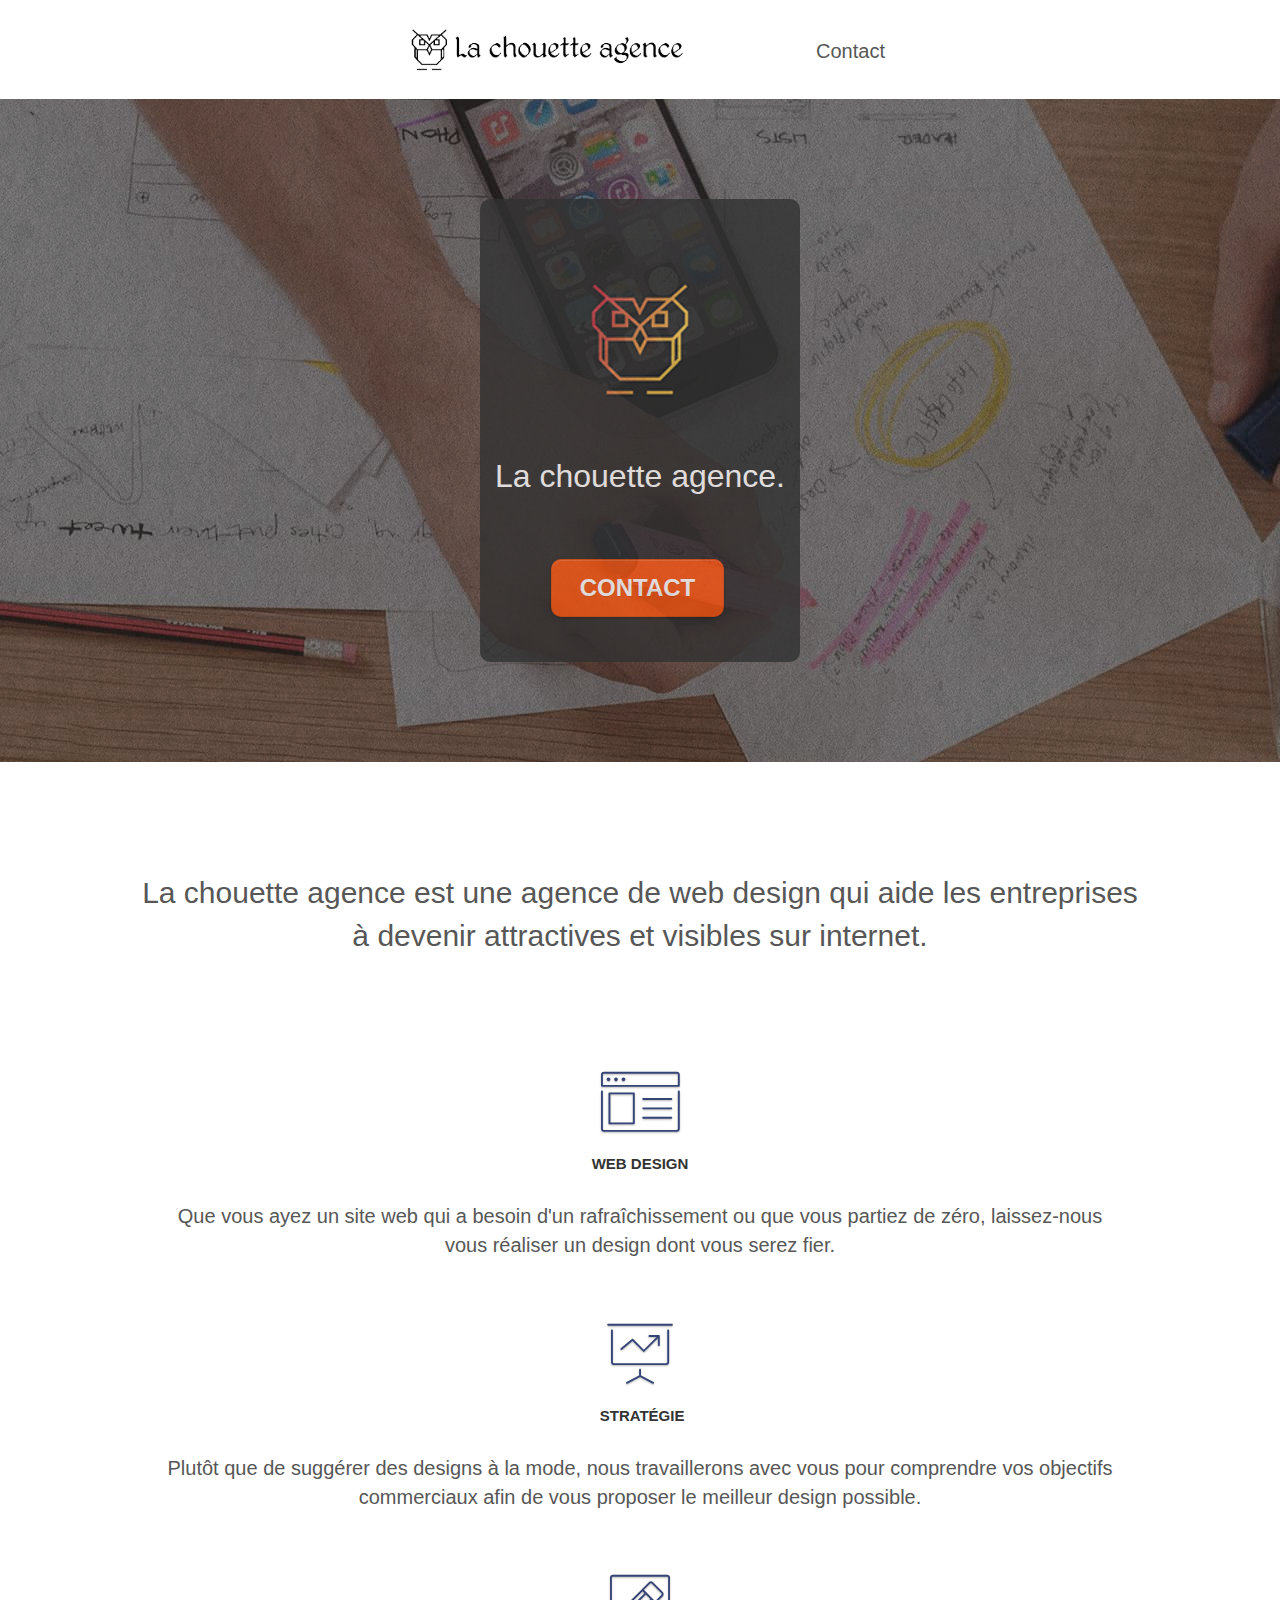
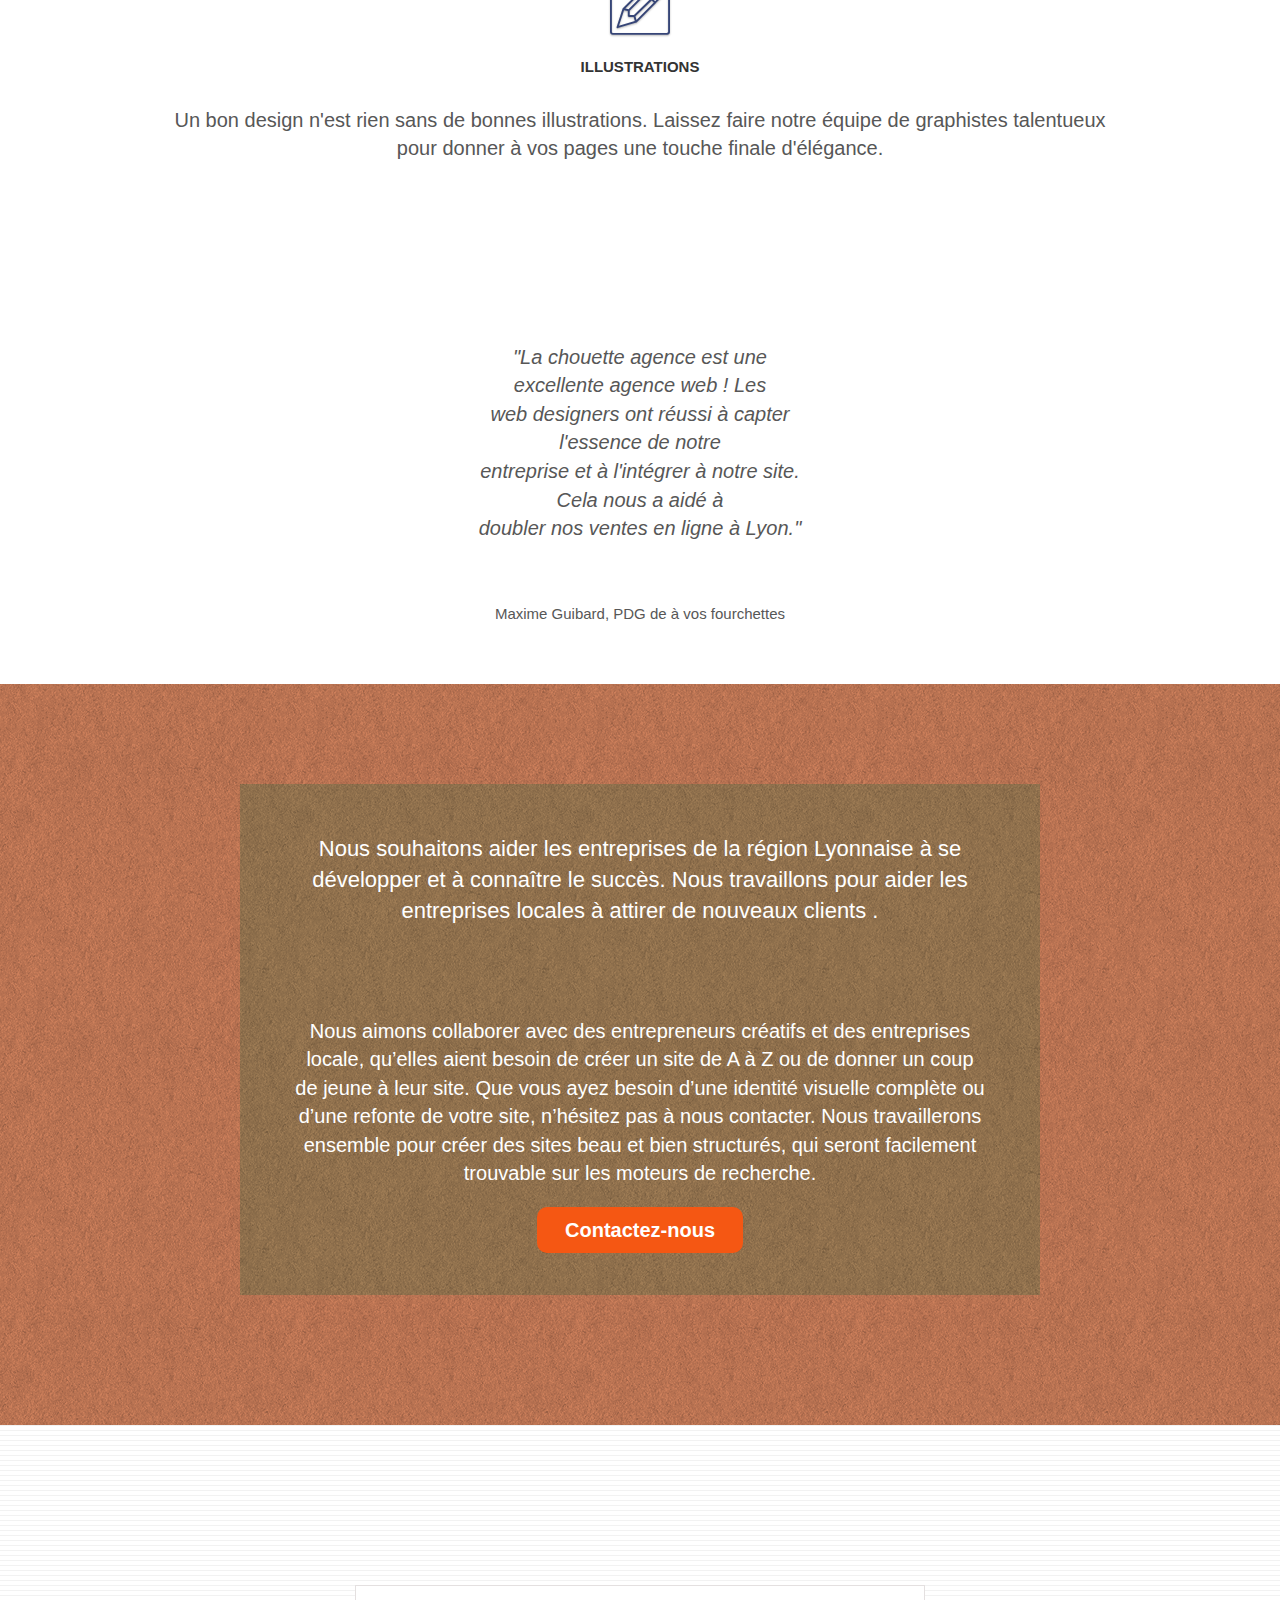
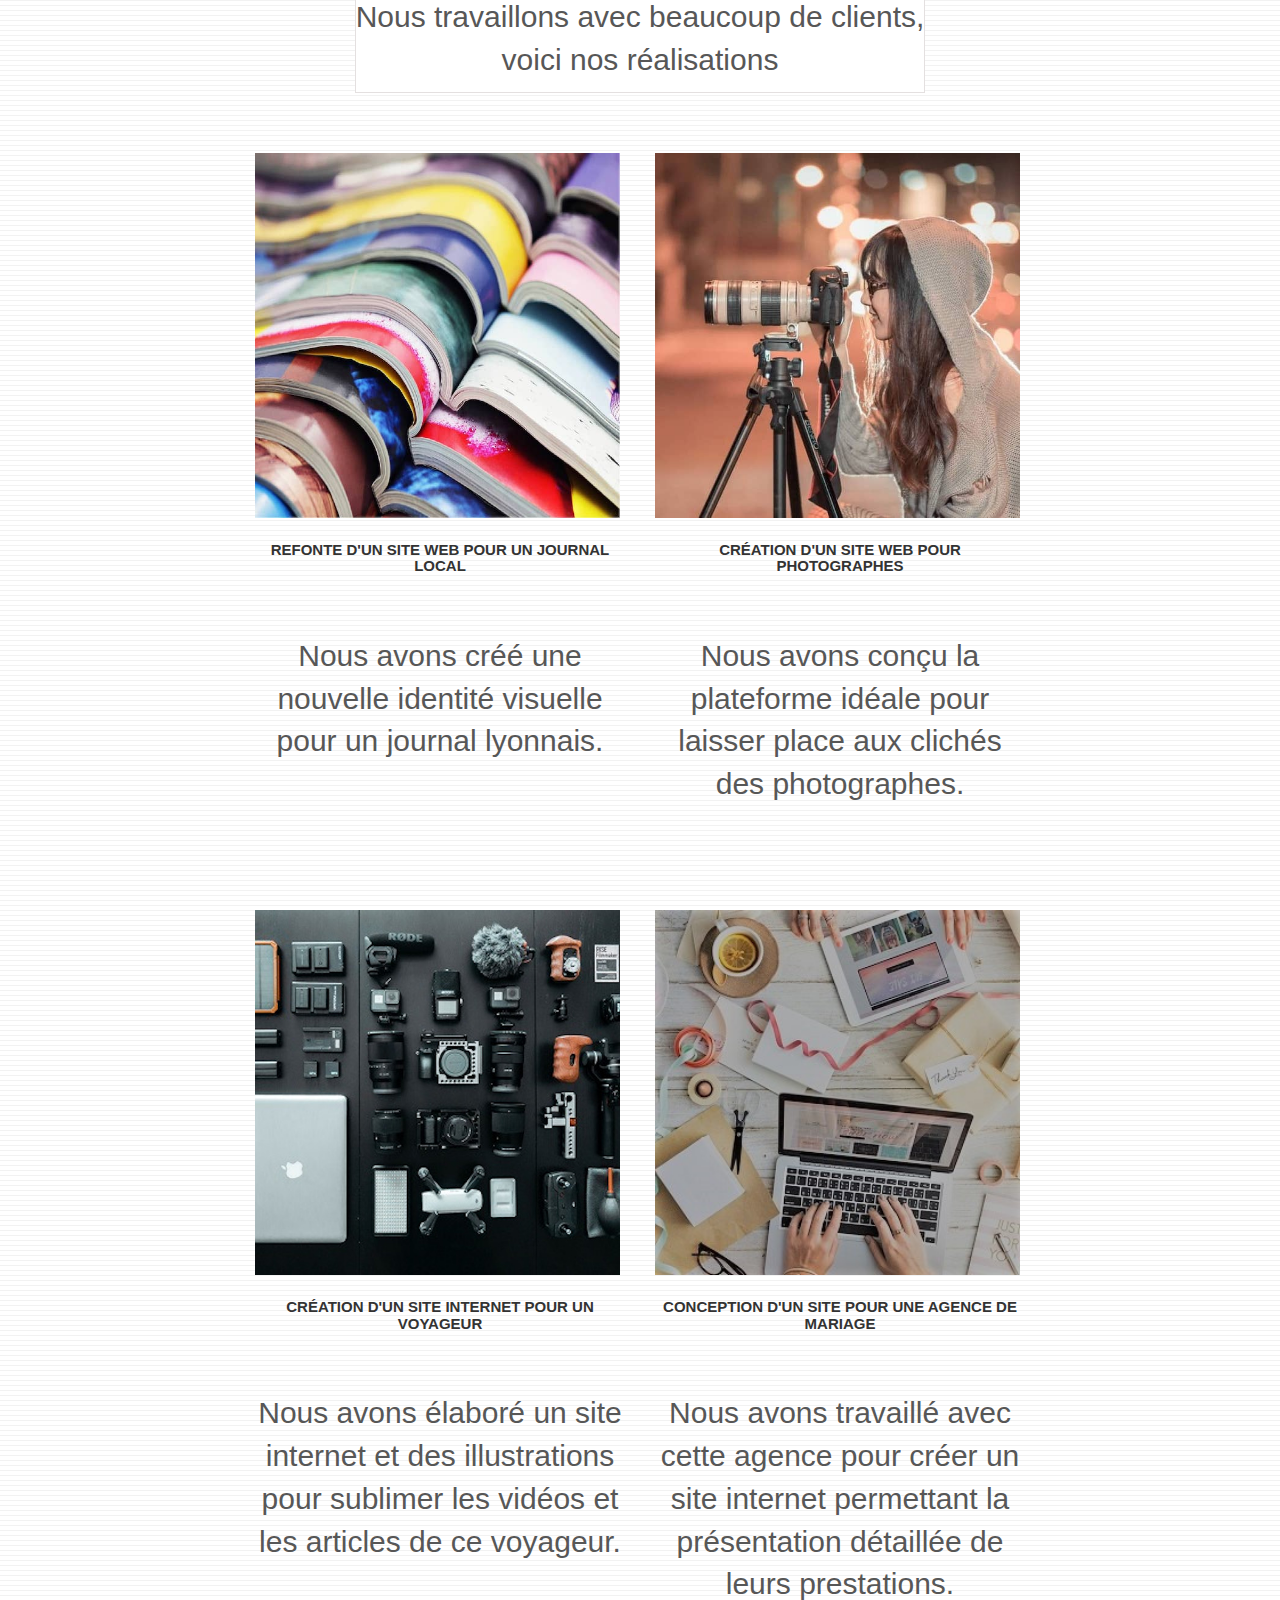
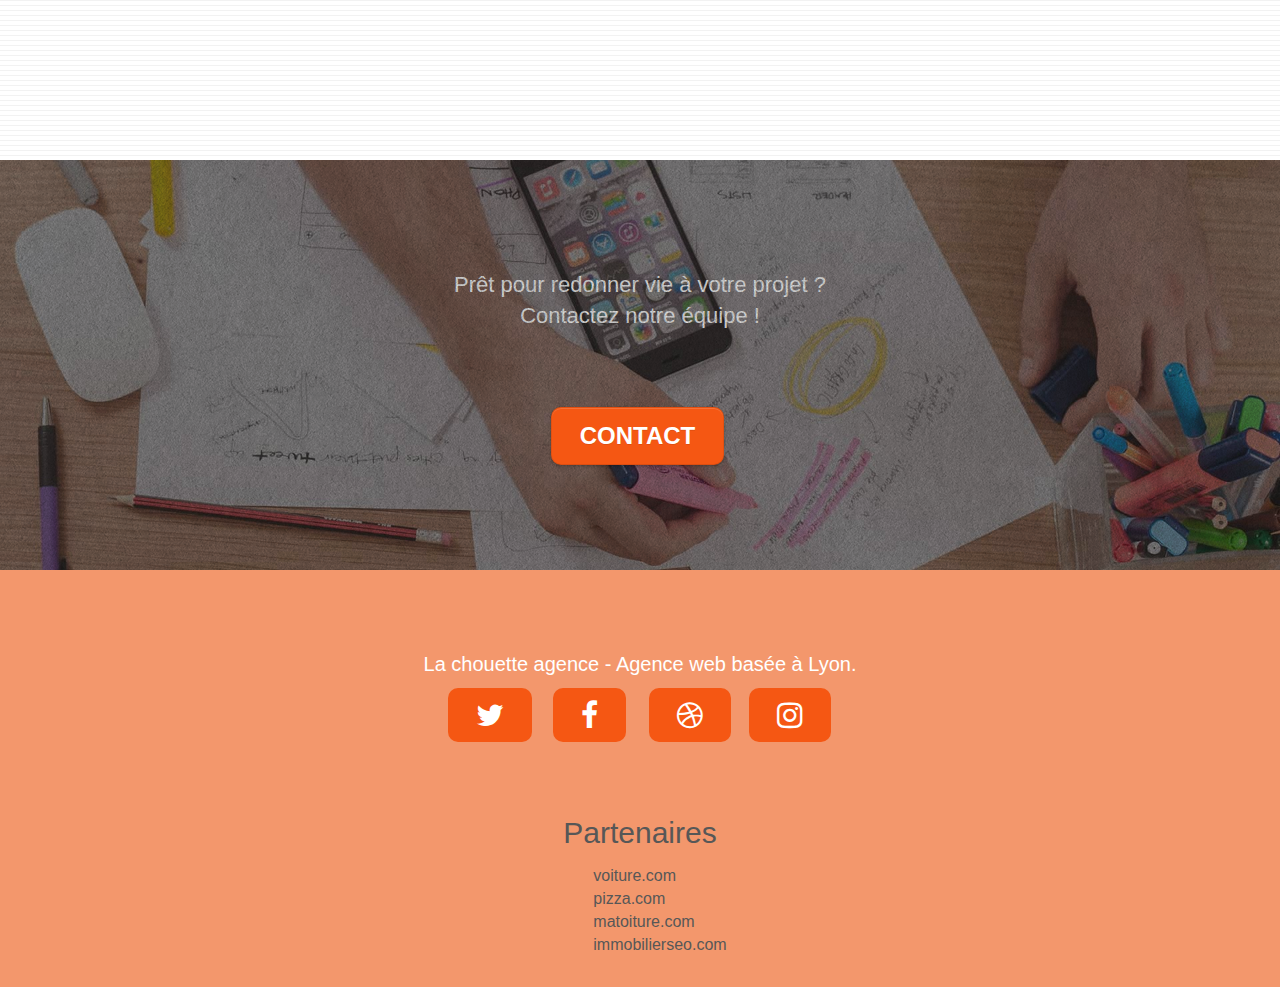
==== commit 87b9af8a: "almost done" ====
--- a/index.html
+++ b/index.html
@@ -28,24 +28,18 @@
     
 <!-- bloc-0 -->
 <header class="bloc bgc-white l-bloc " id="bloc-0">
-	<div class="container bloc-sm">
+	<div class="container bloc-sm entete">
 
 		<nav class="navbar row">
 			<div class="navbar-header">
 				<div class="keywords" style="color:#cccccc;font-size:1px;">Agence web à paris, stratégie web, web design, illustrations, design de site web, site web, web, internet, site internet, site</div>
 				<div class="topbar">
 				<a class="navbar-brand" href="index.html"><img src="img/la-chouette-agence.png" alt="paris web design logo agence web meilleure agence" /></a>
-				<div class="keywords" style="color:#cccccc;font-size:1px;">Agence web à paris, stratégie web, web design, illustrations, design de site web, site web, web, internet, site internet, site</div>
-				<button id="nav-toggle" type="button" class="ui-navbar-toggle navbar-toggle" data-toggle="collapse" data-target=".navbar-1">
-					<span class="sr-only">Toggle navigation</span><span class="icon-bar"></span><span class="icon-bar"></span><span class="icon-bar"></span>
-				</button>
-			<div class="collapse navbar-collapse navbar-1 special-dropdown-nav">
-				<ul class="site-navigation nav navbar-nav">
-					<li>
-						<a href="page2.html"><i class="fas fa-arrow-right"></i></a>
-					</li>
-				</ul>
-				</div>
+					<div class="keywords" style="color:#cccccc;font-size:1px;">Agence web à paris, stratégie web, web design, illustrations, design de site web, site web, web, internet, site internet, site</div>
+						<div class="arrow holla">
+							<a href="page2.html"><i class="fas fa-paper-plane"></i></i><p class="contactus">Contact</p></a>
+						</div>
+					</div>
 				</div>
 			</div>
 		</nav>
@@ -88,7 +82,7 @@
 				<h3 class="mg-md text-center">
 					Web design
 				</h3>
-				<p class="text-description webdesign ">
+				<p class="text-description webdesign portfolio_desc ">
 					Que vous ayez un site web qui a besoin d'un rafraîchissement ou que vous partiez de zéro, laissez-nous vous réaliser un design dont vous serez fier.
 				</p>
 			</div>
@@ -99,7 +93,7 @@
 				<h3 class="mg-md text-center">
 					&nbsp;Stratégie
 				</h3>
-				<p class="text-center ">
+				<p class="text-center portfolio_desc ">
 					Plutôt que de suggérer des designs à la mode, nous travaillerons avec vous pour comprendre vos objectifs commerciaux afin de vous proposer le meilleur design possible.<br>
 				</p>
 			</div>
@@ -110,7 +104,7 @@
 				<h3 class="mg-md text-center">
 					Illustrations
 				</h3>
-				<p class="text-center ">
+				<p class="text-center portfolio_desc">
 					Un bon design n'est rien sans de bonnes illustrations. Laissez faire notre équipe de graphistes talentueux pour donner à vos pages une touche finale d'élégance.
 				</p>
 			</div>
@@ -267,4 +261,4 @@
 	<script src="./js/jquery.touchSwipe.js" defer></script>
 	<script src="./js/gmaps.js"></script>
 </body>
-</html>
+</html>--- a/style.css
+++ b/style.css
@@ -25,6 +25,10 @@
     align-items: center;
 } 
 
+.arrow {
+    margin-top: 11px;
+}
+
 .med-width-whitespace {
     width: 100%;
     display: flex;
@@ -54,6 +58,13 @@
 a:hover {
     text-decoration: none;
     cursor: pointer;
+}
+
+.contactus {
+    margin-top: 0px;
+    margin-bottom: 0px;
+    font-size: 20px;
+    display: none;
 }
 
 #page-loading-blocs-notifaction {
@@ -65,15 +76,20 @@
     background: #FFFFFF url("img/pageload-spinner.gif") no-repeat center center;
 }
 
-.row > .intitule_mobile {
+.row > .intitule {
     display: flex;
-    flex-direction: column;
+    /* flex-direction: column; */
     justify-content: center;
     align-items: center;
     background-color: rgb(111, 21, 21);
     opacity: .8;
     width: 100%;   
 }
+.keywords  {
+    display: none;
+    font-size:1px;
+    color: white;
+} 
 
 .ctc > p {
         margin-top: 60px;
@@ -90,10 +106,13 @@
     
 }
 
-.form_btn {
-    
-}
-
+.fa-paper-plane {
+    font-size: 30px;
+}
+
+.container {
+    max-width: 1000px;
+}
 
 .bloc {
     width: 100%;
@@ -132,8 +151,8 @@
 }
 
 .row {
-    display: flex;
-    flex-direction: column;
+    /* display: flex; */
+    /* flex-direction: column; */
     justify-content: center;
     align-items: center;
 }
@@ -492,7 +511,49 @@
     margin-bottom: 10px;
 }
 
+@media (min-width: 768px) {
+
+    .arrow {
+        display: flex;
+        flex-direction: row;
+        margin-top: 16px;
+    }
+
+    .contactus {
+        margin-top: 0px;
+        margin-bottom: 0px;
+        font-size: 20px;  
+        display: flex;
+    }
+
+    .container {
+        max-width: 1000px;
+    }
+
+    .fa-paper-plane {
+        display: none;
+    }
+
+}
+
+@media (max-width: 768px) {
+
+    .container {
+        max-width: 1000px;
+    }
+
+.portfolio-row {
+    flex-direction: column;
+}
+
+
+}
+
 @media (min-width: 1440px) {
+
+    .container {
+        max-width: 1000px;
+    }
 
 .bar {
     width: 100%;
@@ -564,6 +625,10 @@
     margin-left: -1px;
     border-top-left-radius: 0;
     border-top-right-radius: 0;
+}
+
+.container {
+    max-width: 1000px;
 }
 
 .dropdown-menu .dropdown span {
@@ -800,6 +865,12 @@
     color: #575757!important;
 }
 
+.portfolio_desc {
+    font-size: 20px;
+    margin-top: 30px;
+    margin-bottom: 40px;
+}
+
 /* .container {
     display: flex;
     flex-direction: row;
@@ -928,7 +999,7 @@
 } */
 
 .webdesign {
-    font-size: 18px;
+    font-size: 20px;
     text-align: center;
 }
 
@@ -946,6 +1017,7 @@
 }
 
 .white {
+    text-align: center;
     color: #FFFFFF!important;
     font-size: 20px;
 }
@@ -955,11 +1027,12 @@
     width: 365px;
 }
 
+
+
 .portfolio-column {
     margin-bottom: 44px;
     margin-top: 50px;
-    display: flex;
-    flex-direction: row;
+    /* flex-direction: row; */
 }
 
 .avatar {
@@ -1044,7 +1117,7 @@
 }
 
 .bg-presentation {
-    background-image: url("img/image-de-presentation.bmp");
+    background-image: url("img/image-de-presentation.jpg");
 }
 
 .partners {
@@ -1061,7 +1134,8 @@
 
 
 
-@media (max-width: 768px) {
+
+ @media (max-width: 768px) {
     .bloc {
         padding-left: 20px;
         padding-right: 20px;
@@ -1075,28 +1149,28 @@
     }
 }
 
-/* @media (max-width: 992px) and (min-width: 768px) {
+ @media (max-width: 992px) and (min-width: 768px) {
     .navbar .nav {
         max-width: 80%
     }
     .nav-center.navbar .nav {
         max-width: 100%
     }
-} */
-
-/* @media only screen and (min-width: 768px) and (max-width: 1024px) and (orientation: landscape) {
+} 
+
+@media only screen and (min-width: 768px) and (max-width: 1024px) and (orientation: landscape) {
     .b-parallax {
         background-attachment: scroll;
     }
-} */
-
-/* @media only screen and (min-width: 1024px) and (max-width: 1366px) and (-webkit-min-device-pixel-ratio: 1.5) {
+}
+
+@media only screen and (min-width: 1024px) and (max-width: 1366px) and (-webkit-min-device-pixel-ratio: 1.5) {
     .b-parallax {
         background-attachment: scroll;
     }
-} */
-
-/* @media (max-width: 991px) {
+} 
+
+ @media (max-width: 991px) {
     .container {
         width: 100%;
     }
@@ -1273,4 +1347,4 @@
     .bloc-mob-center-text {
         text-align: center;
     }
-}  */+}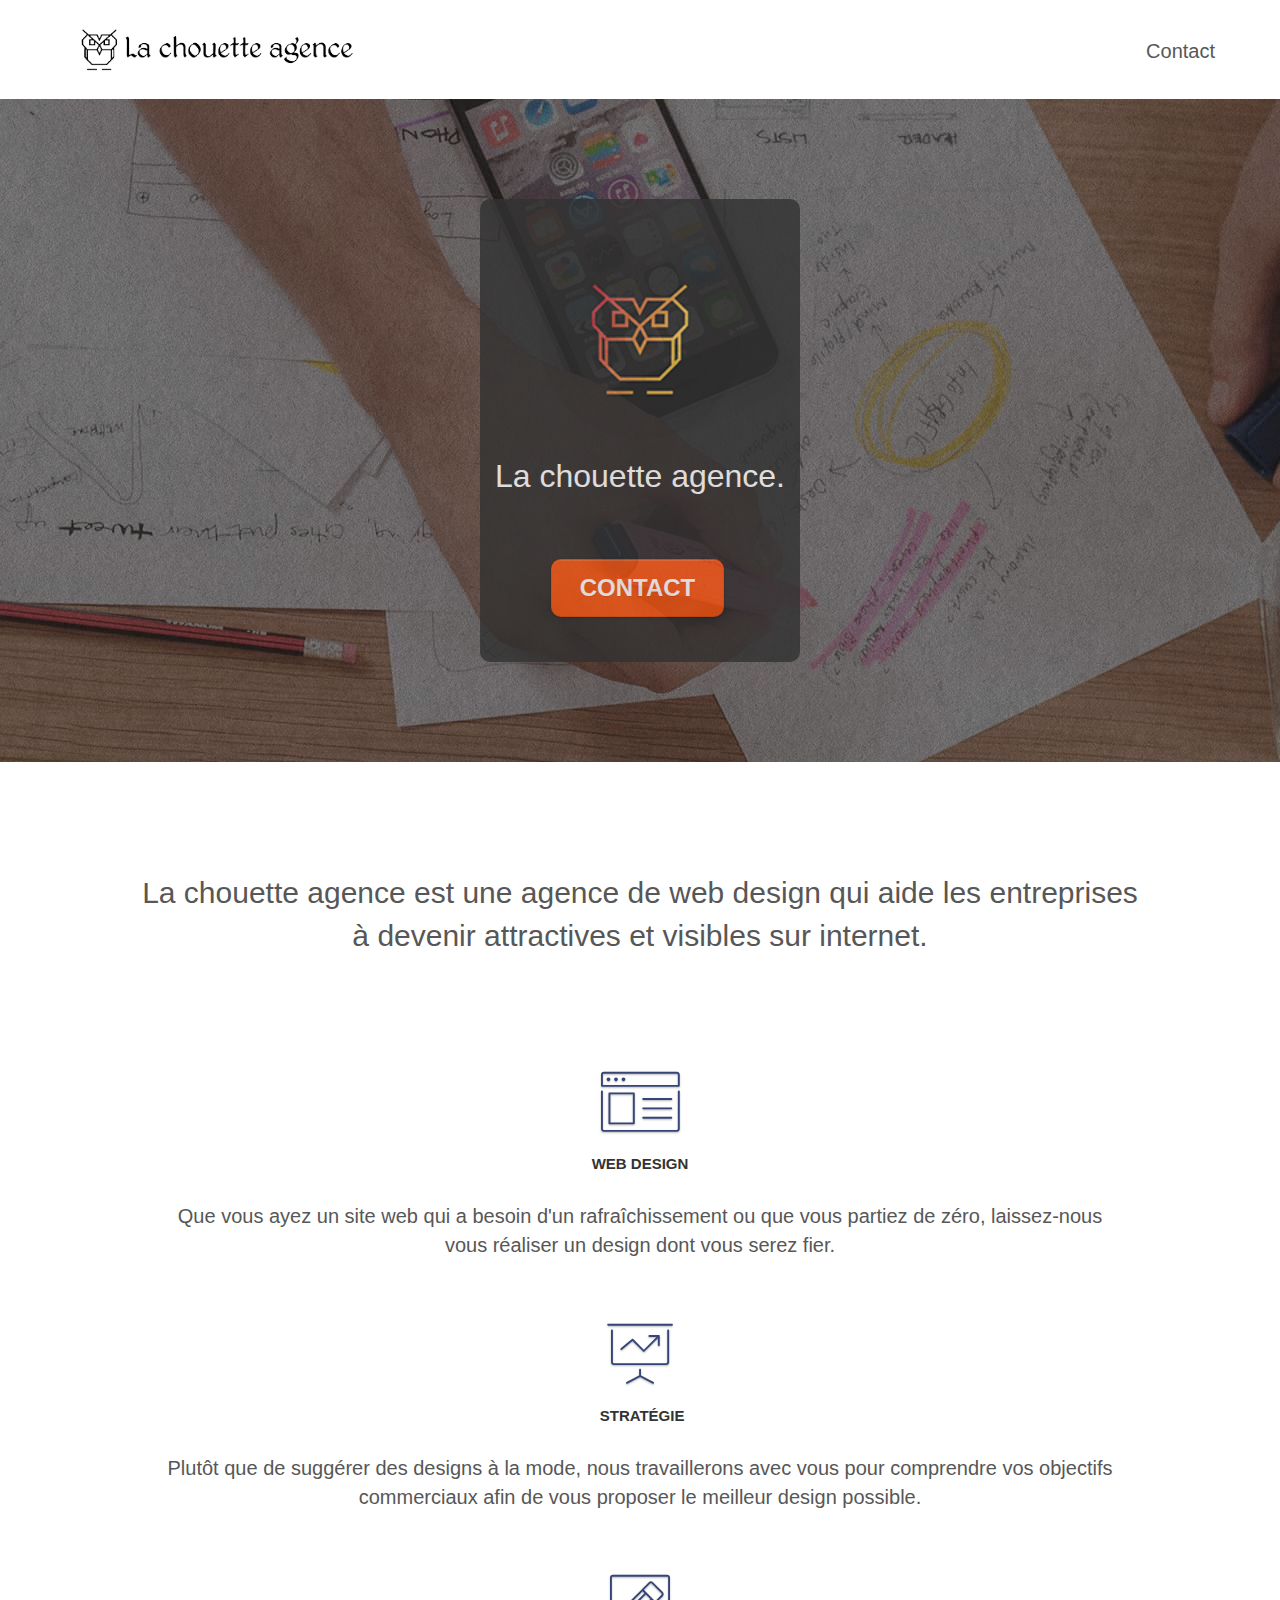
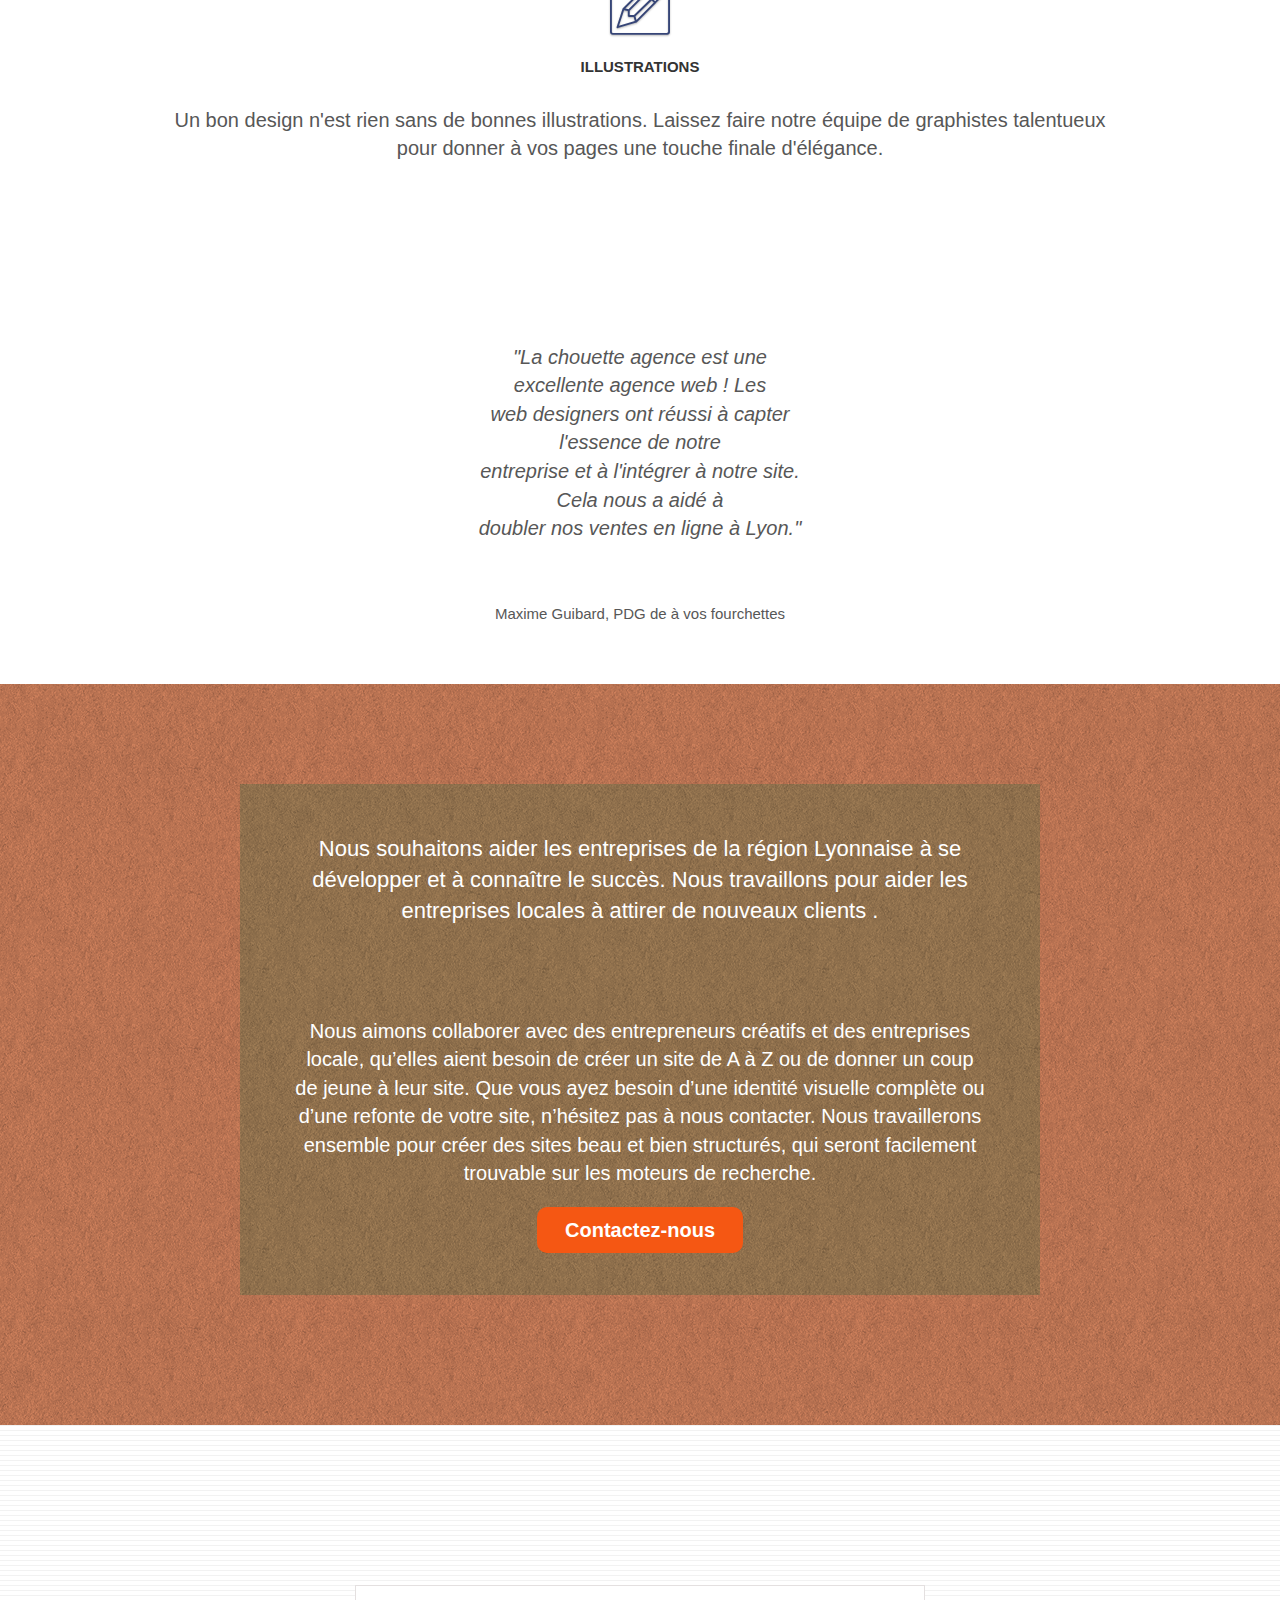
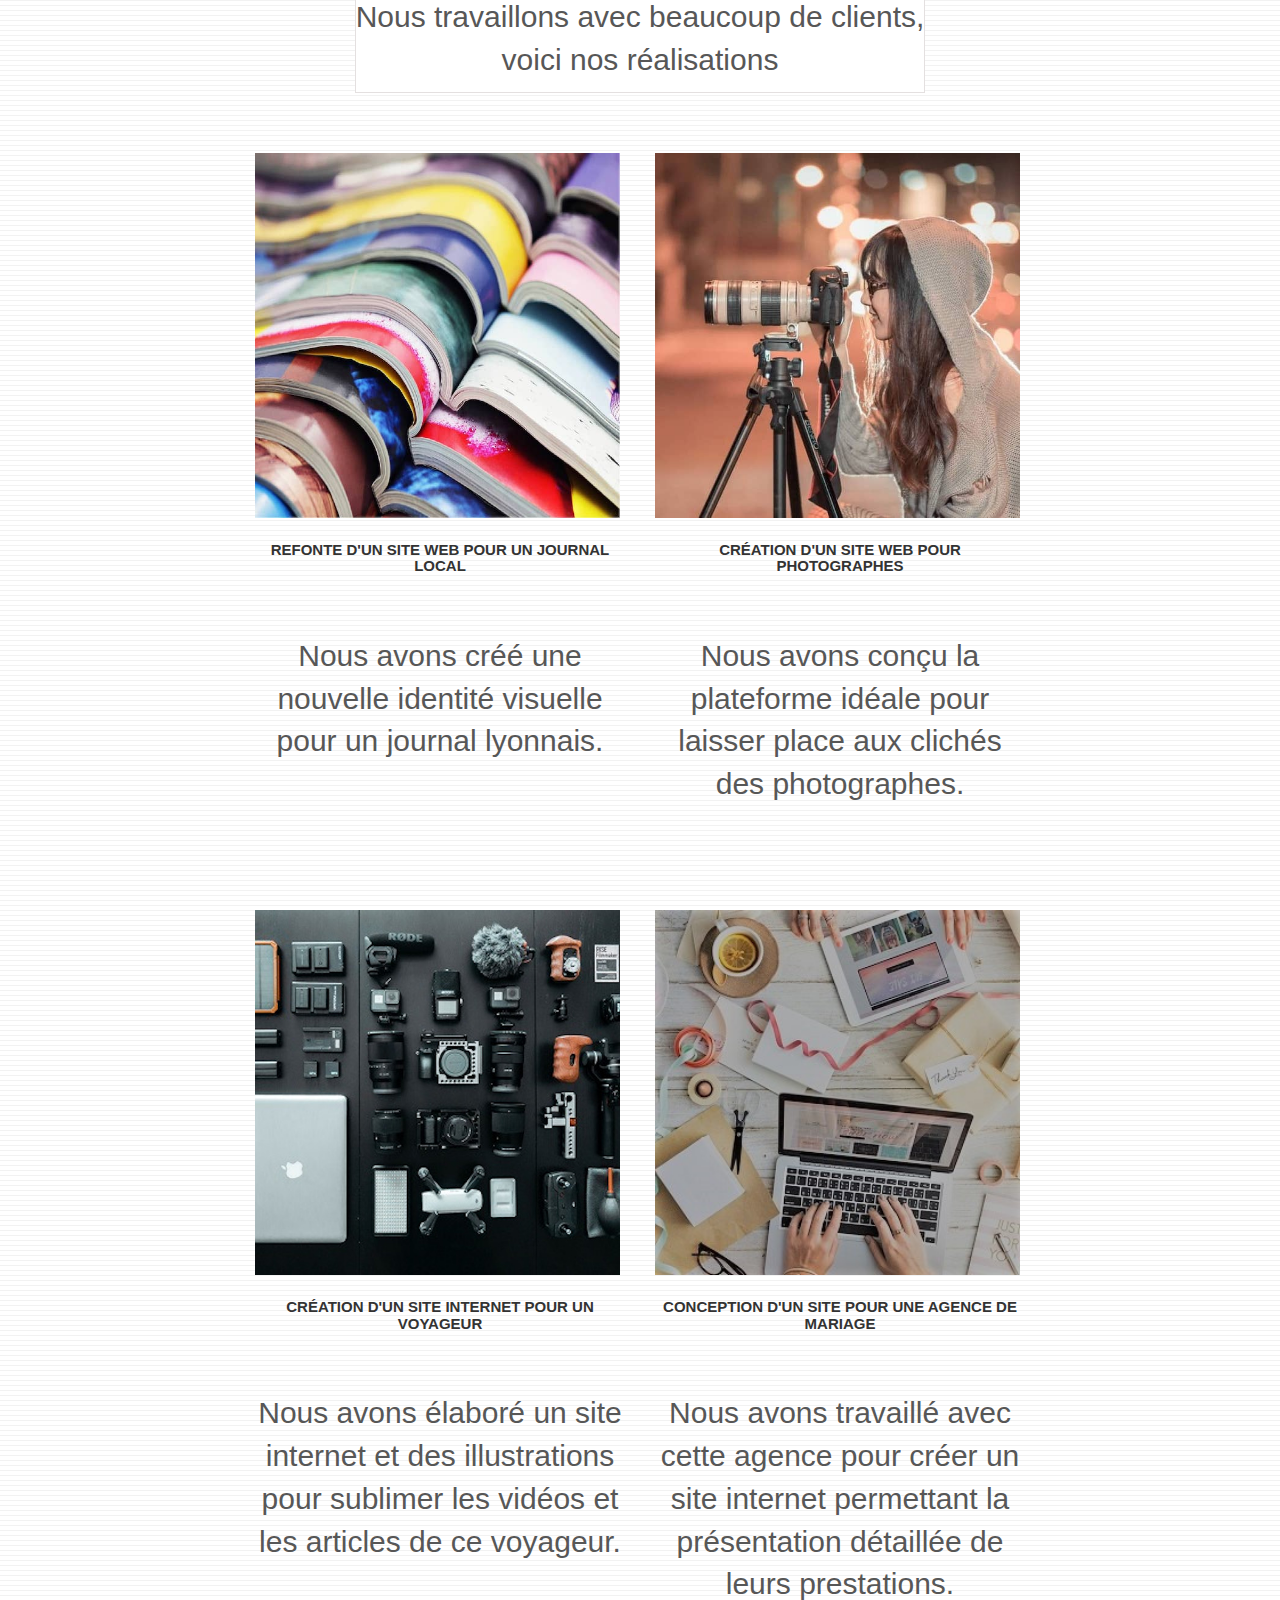
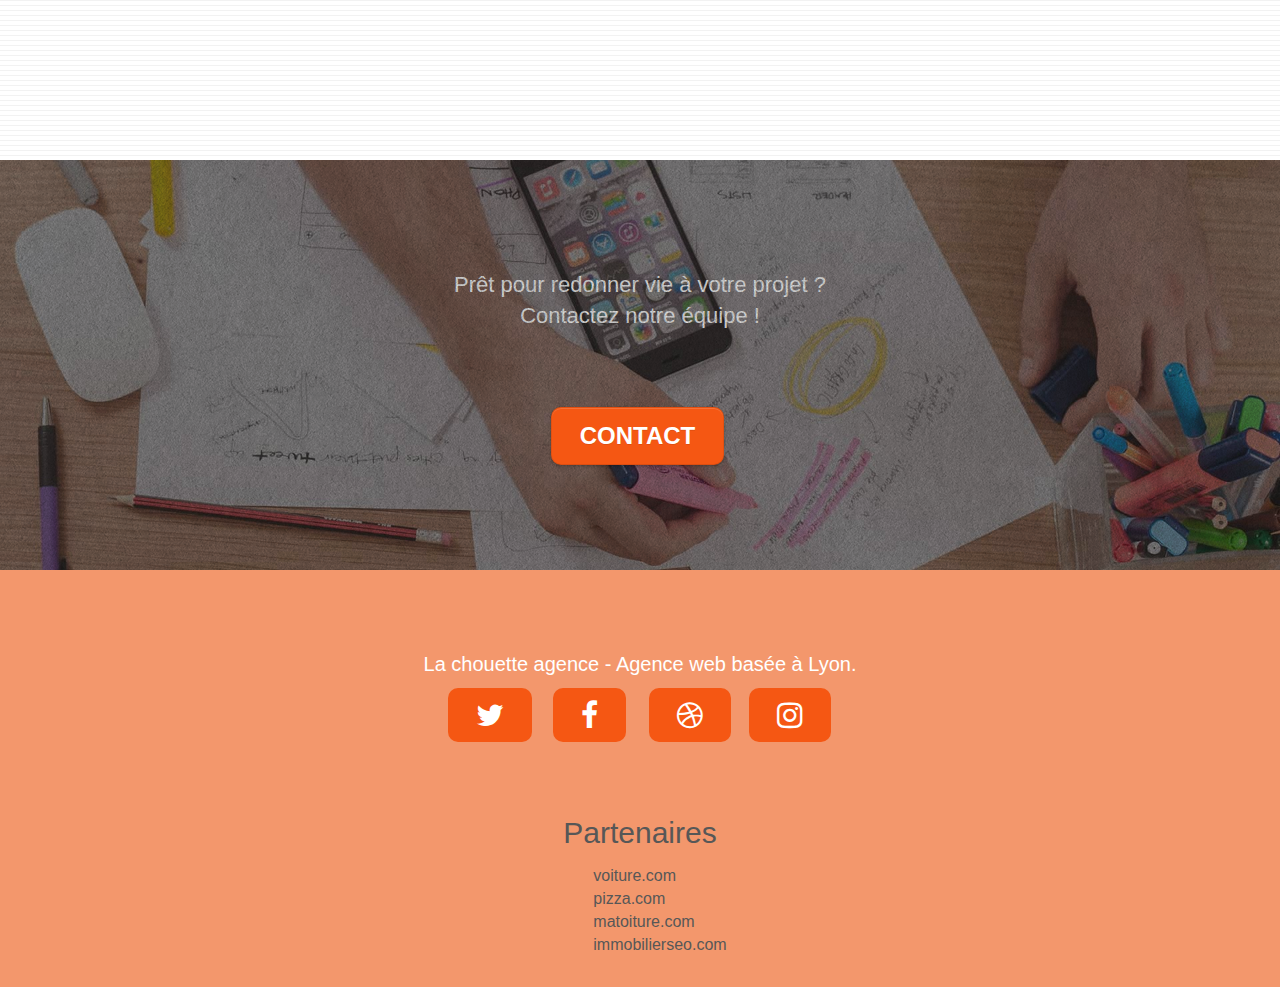
==== commit 4697d43b: "alright" ====
--- a/index.html
+++ b/index.html
@@ -37,7 +37,7 @@
 				<a class="navbar-brand" href="index.html"><img src="img/la-chouette-agence.png" alt="paris web design logo agence web meilleure agence" /></a>
 					<div class="keywords" style="color:#cccccc;font-size:1px;">Agence web à paris, stratégie web, web design, illustrations, design de site web, site web, web, internet, site internet, site</div>
 						<div class="arrow holla">
-							<a href="page2.html"><i class="fas fa-paper-plane"></i></i><p class="contactus">Contact</p></a>
+							<a href="page2.html"><p class="contactus">Contact</p><i class="fas fa-paper-plane"></i></i></a>
 						</div>
 					</div>
 				</div>
--- a/style.css
+++ b/style.css
@@ -10,12 +10,37 @@
     -moz-osx-font-smoothing: grayscale;
     font-family: 'Roboto', sans-serif;
     font-size: 16px;
+    display: flex;
+    justify-content: center;
+}
+
+main {
     max-width: 1440px;
+    width: 100%;
+}
+
+header {
+    width: 100px;
+}
+
+
+header > .container {
+    width: 100%;
+    margin: 0px;
+    max-width: 1440px;
+}
+
+header > .container > .row {
+    width: 100%;
+    
+    
 }
 
 .topbar {
+    max-width: 1440px;
     width: 100%;
     display: flex;
+    justify-content: space-between;
 }
 
 .bloc {
@@ -37,9 +62,6 @@
     align-items: center;
 }
 
-.fa-arrow-right {
-    font-size: 30px;
-}
 
 .cadre_logo {
     border-radius: 10px;
@@ -61,9 +83,9 @@
 }
 
 .contactus {
-    margin-top: 0px;
+    /* margin-top: 0px;
     margin-bottom: 0px;
-    font-size: 20px;
+    font-size: 20px; */
     display: none;
 }
 
@@ -106,7 +128,7 @@
     
 }
 
-.fa-paper-plane {
+a .fa-paper-plane {
     font-size: 30px;
 }
 
@@ -530,7 +552,7 @@
         max-width: 1000px;
     }
 
-    .fa-paper-plane {
+    a .fa-paper-plane {
         display: none;
     }
 
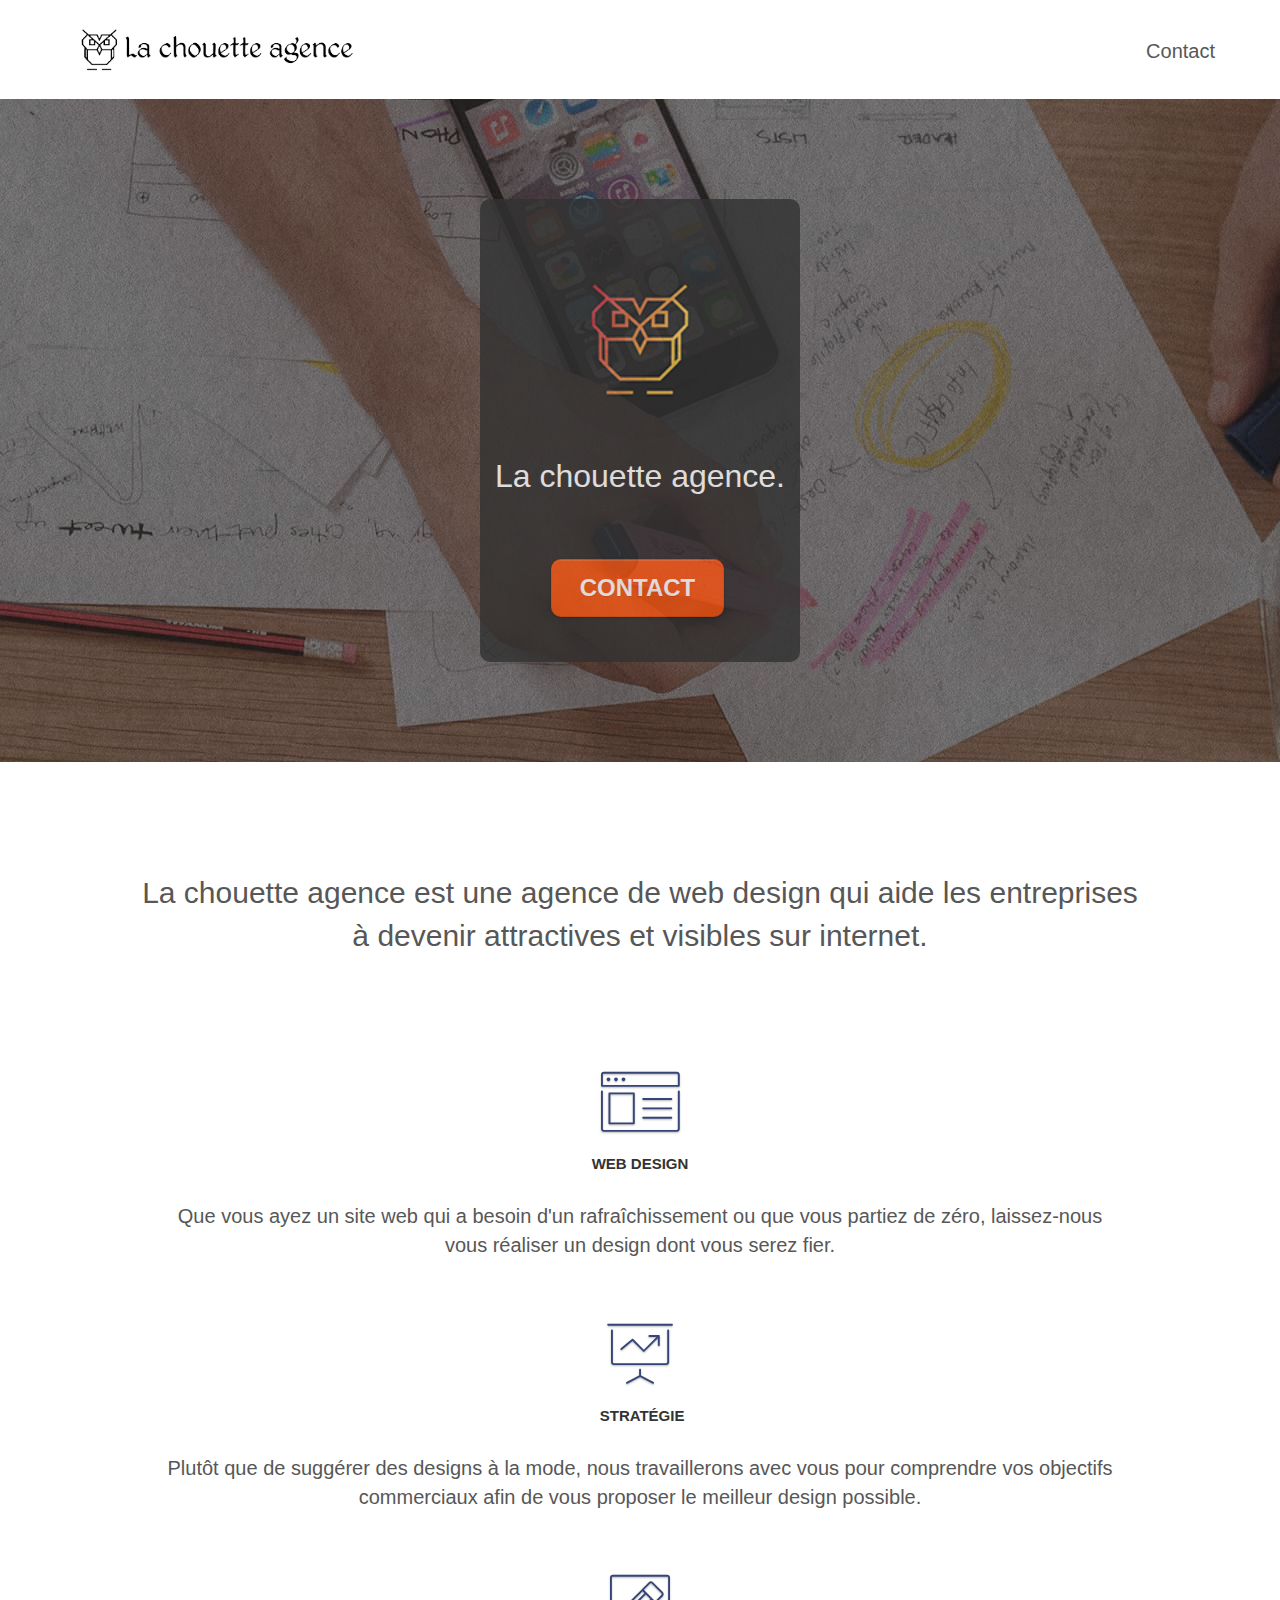
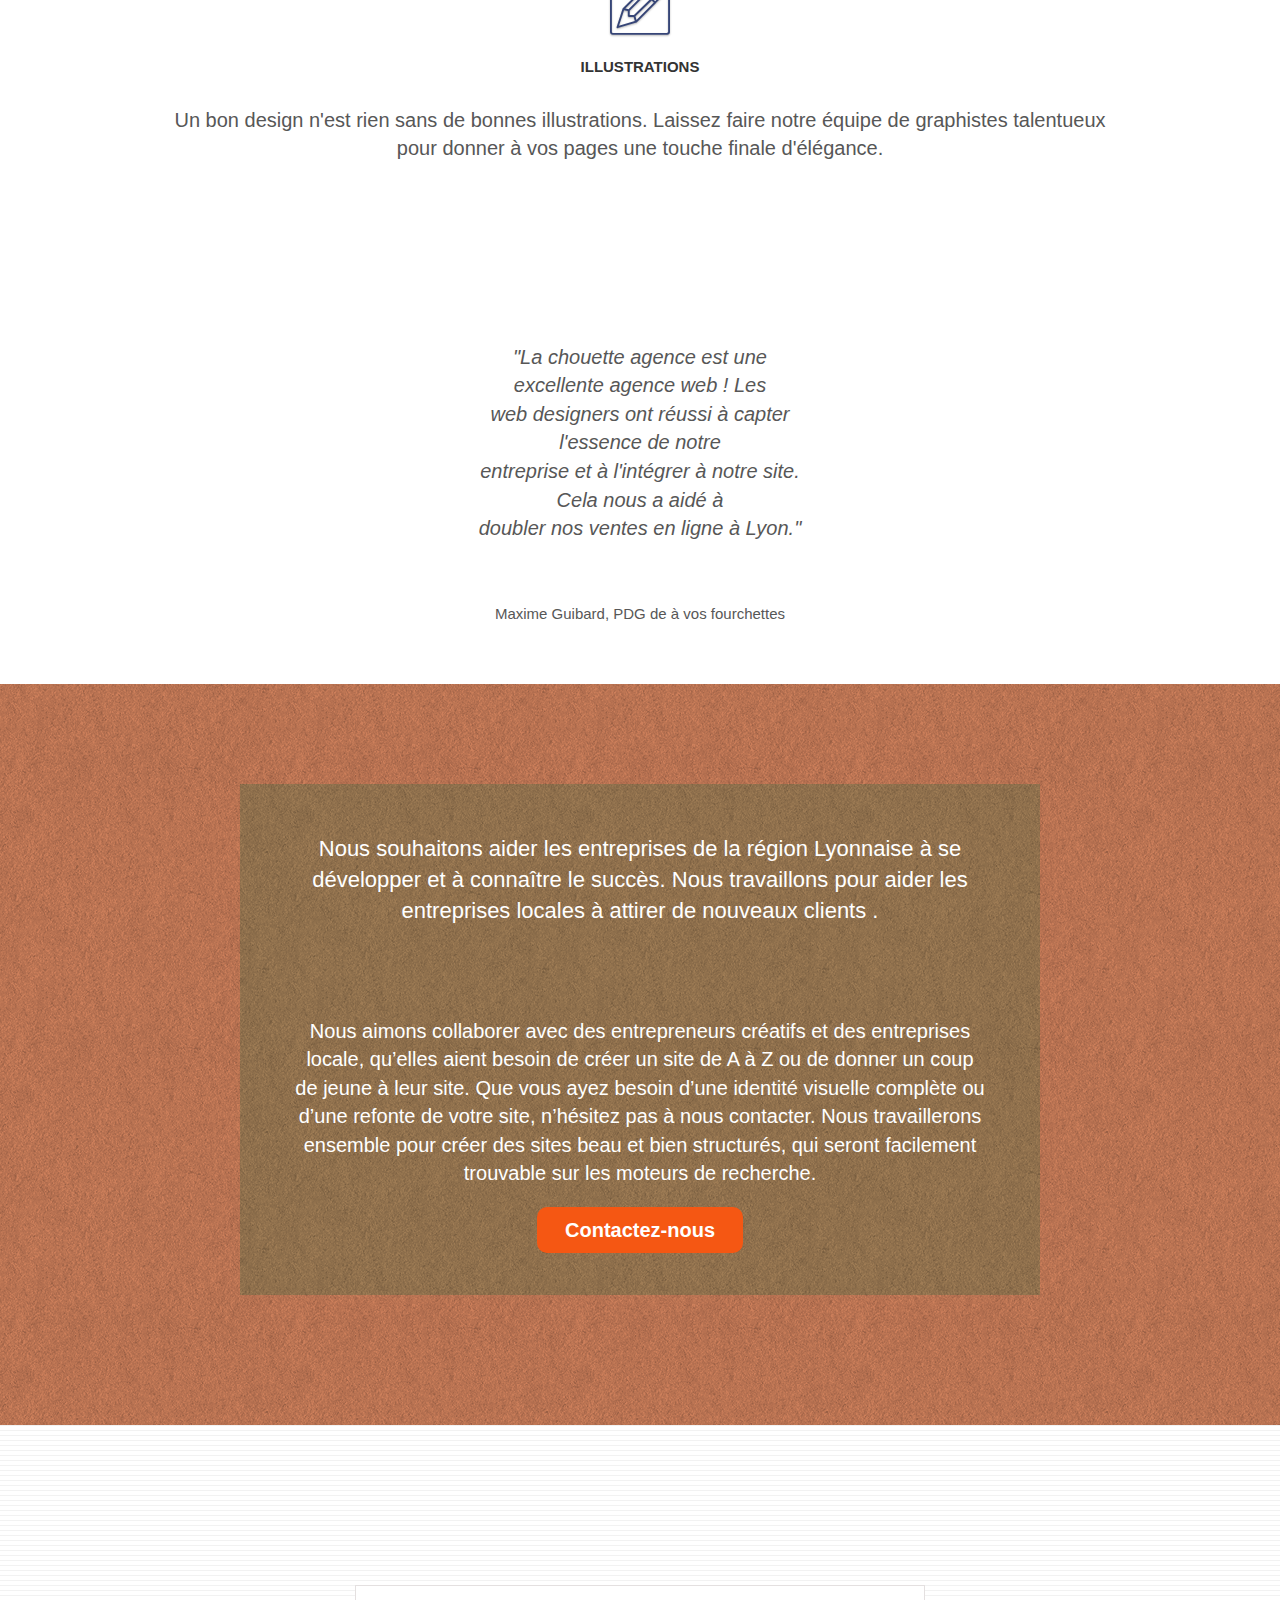
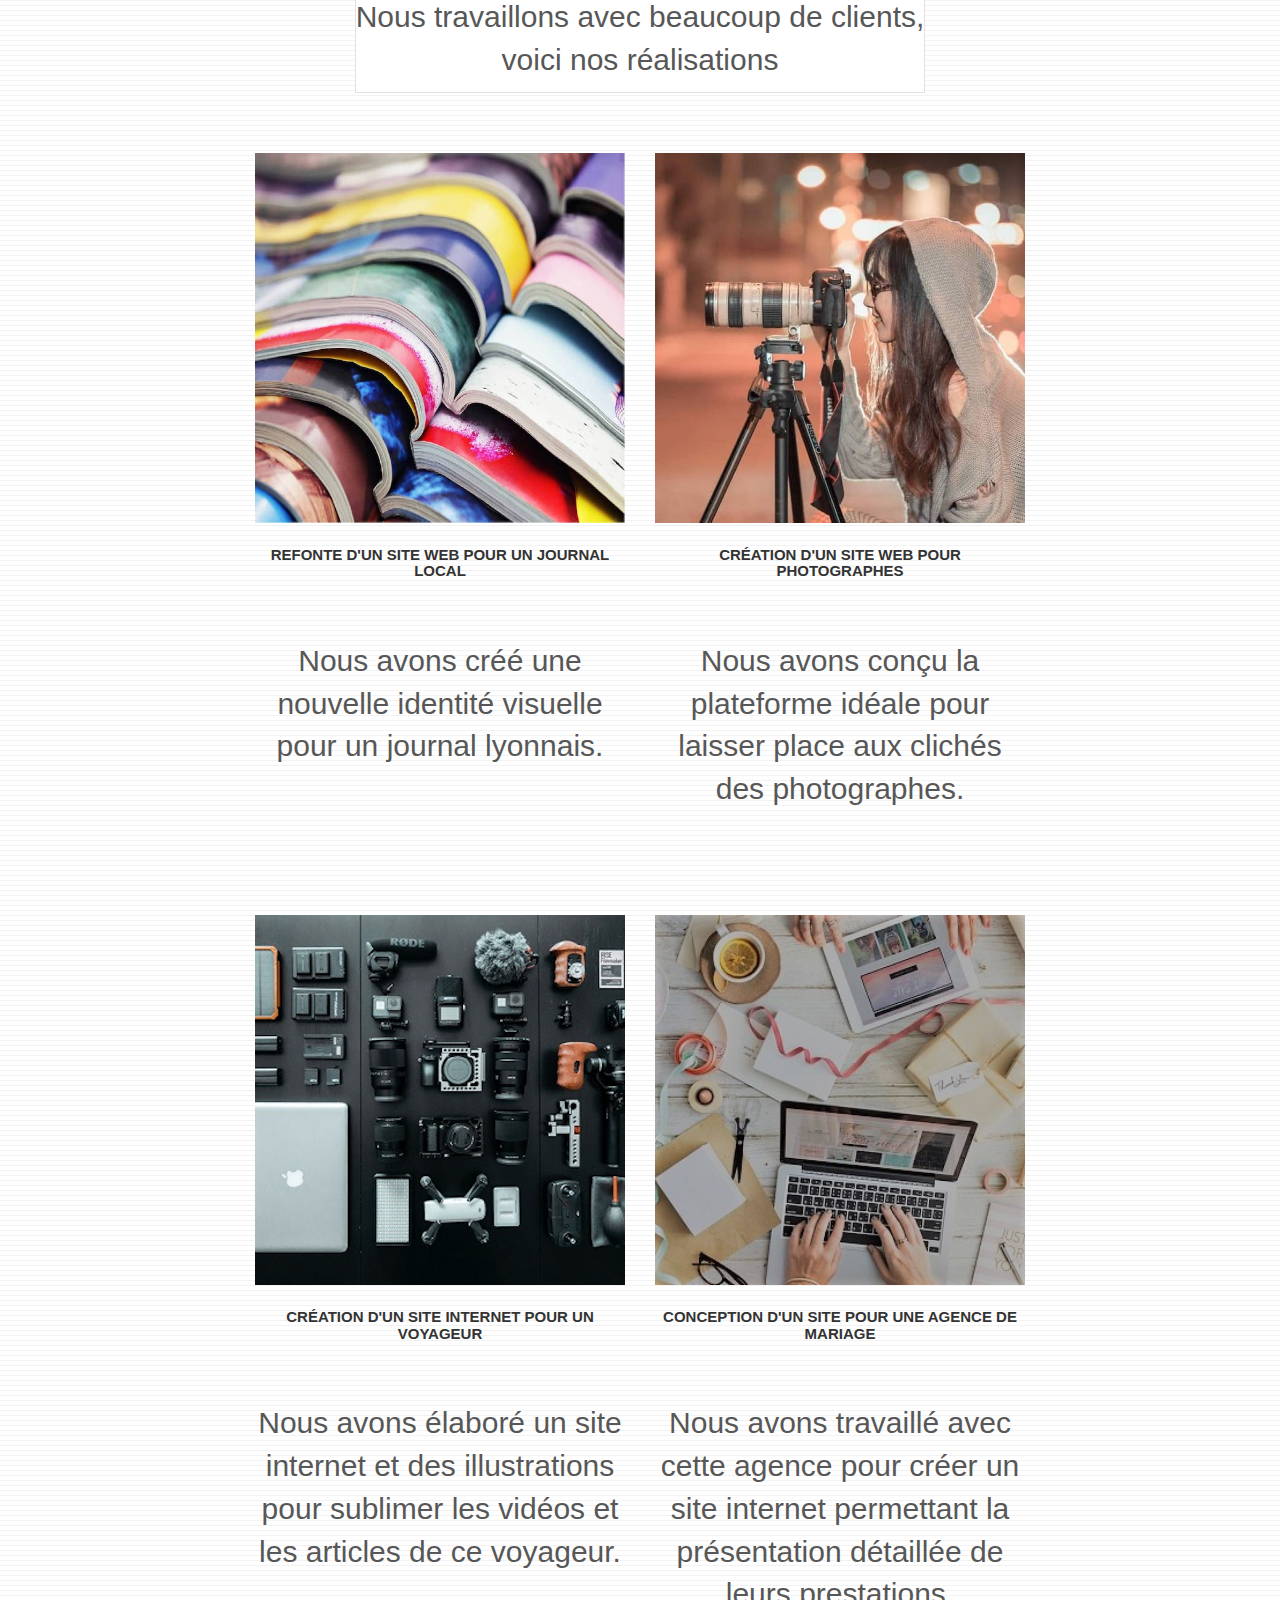
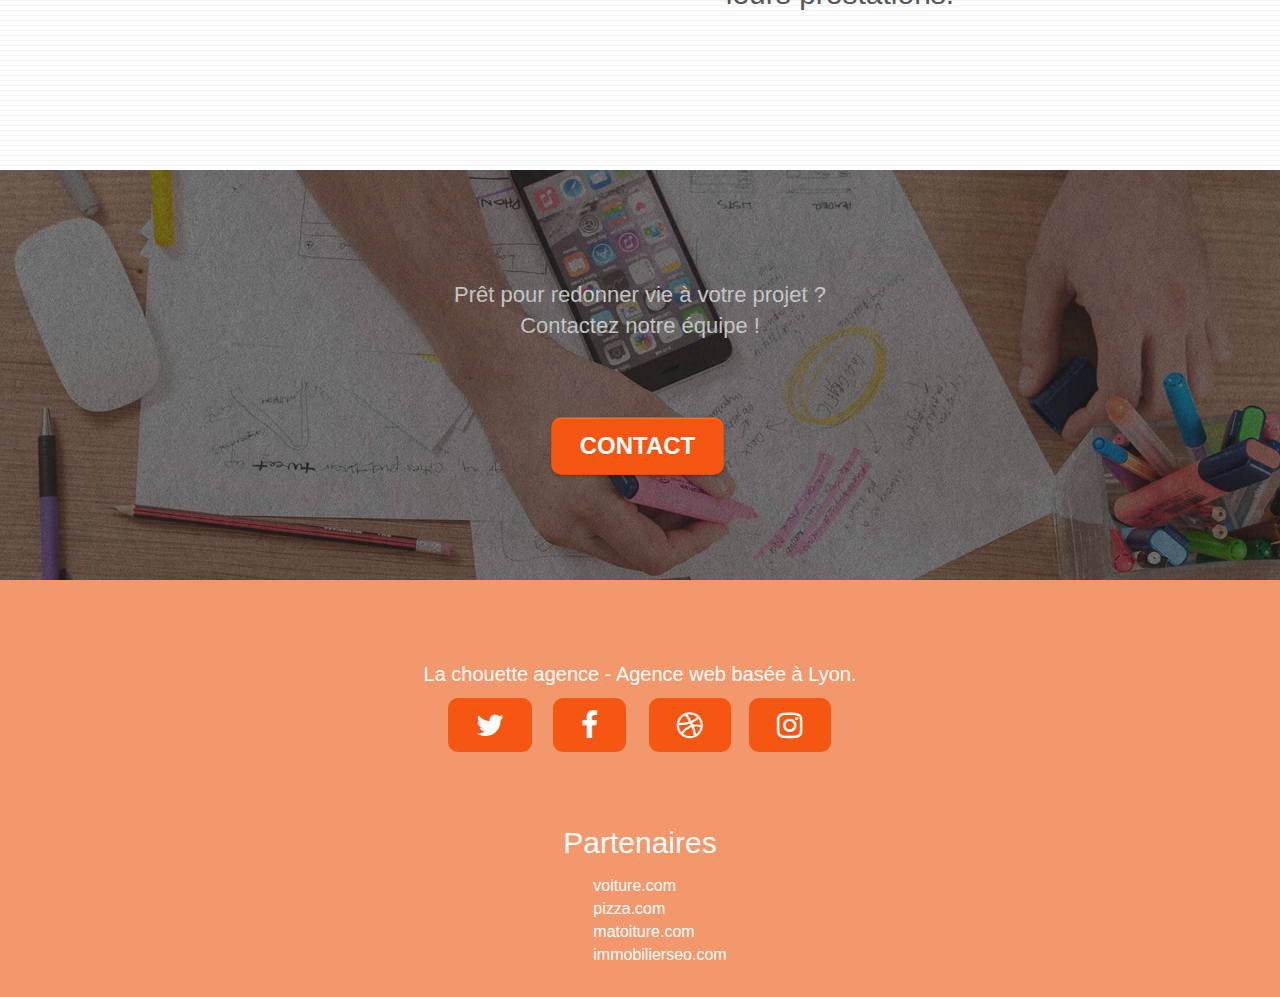
==== commit 4bca7bb8: "set" ====
--- a/index.html
+++ b/index.html
@@ -1,5 +1,5 @@
 <!doctype html>
-<html lang="Default">
+<html lang="fr">
 <head>
     <meta charset="utf-8">
     <meta name="keywords" content="seo, google, site web, site internet, agence design paris, agence design, agence design,agence design,agence design,agence design,agence design,agence design,agence design,agence design">
--- a/style.css
+++ b/style.css
@@ -1046,7 +1046,7 @@
 
 .portfolio-thumb {
     margin-bottom: 24px;
-    width: 365px;
+    width: 600px;
 }
 
 
@@ -1148,225 +1148,17 @@
     justify-content: center;
     align-items: center;
     width: 100%;
+    color: white!important;
 }
 
 .partners > ul {
     list-style: none;
 }
 
-
-
-
- @media (max-width: 768px) {
-    .bloc {
-        padding-left: 20px;
-        padding-right: 20px;
-    }
-    .bloc.full-width-bloc,
-    .bloc-tile-2.full-width-bloc .container,
-    .bloc-tile-3.full-width-bloc .container,
-    .bloc-tile-4.full-width-bloc .container {
-        padding-left: 0;
-        padding-right: 0;
-    }
-}
-
- @media (max-width: 992px) and (min-width: 768px) {
-    .navbar .nav {
-        max-width: 80%
-    }
-    .nav-center.navbar .nav {
-        max-width: 100%
-    }
-} 
-
-@media only screen and (min-width: 768px) and (max-width: 1024px) and (orientation: landscape) {
-    .b-parallax {
-        background-attachment: scroll;
-    }
-}
-
-@media only screen and (min-width: 1024px) and (max-width: 1366px) and (-webkit-min-device-pixel-ratio: 1.5) {
-    .b-parallax {
-        background-attachment: scroll;
-    }
-} 
-
- @media (max-width: 991px) {
-    .container {
-        width: 100%;
-    }
-    .b-parallax {
-        background-attachment: scroll;
-    }
-    .page-container,
-    #hero-bloc {
-        overflow-x: hidden;
-        position: relative;
-    }
-    .bloc {
-        padding-left: constant(safe-area-inset-left);
-        padding-right: constant(safe-area-inset-right);
-    }
-    .bloc-group,
-    .bloc-group .bloc {
-        display: block;
-        width: 100%;
-    }
-    .bloc-fill-screen .fill-bloc-top-edge,
-    .bloc-fill-screen .fill-bloc-bottom-edge {
-        padding: 0 20px;
-        padding-left: constant(safe-area-inset-left);
-        padding-right: constant(safe-area-inset-right);
-    }
-}
-@media (max-width: 767px) {
-    .page-container {
-        overflow-x: hidden;
-        position: relative;
-    }
-    h1,
-    h2,
-    h3,
-    h4,
-    h5,
-    h6,
-    p,
-    #disqus_thread {
-        padding-left: 10px!important;
-        padding-right: 10px!important;
-    }
-    .b-parallax {
-        background-attachment: scroll;
-    }
-    .navbar .nav {
-        padding-top: 0;
-        border-top: 1px solid rgba(0, 0, 0, .2);
-        float: none!important;
-    }
-    .navbar.row {
-        margin-left: 0;
-        margin-right: 0;
-    }
-    .site-navigation {
-        position: inherit;
-        transform: none;
-        -webkit-transform: none;
-        -ms-transform: none;
-    }
-    .nav > li {
-        margin-top: 0;
-        border-bottom: 1px solid rgba(0, 0, 0, .1);
-        background: rgba(0, 0, 0, .05);
-        text-align: left;
-        padding-left: 15px;
-        width: 100%;
-    }
-    .nav > li:hover {
-        background: rgba(0, 0, 0, .08);
-    }
-    
-    .dropdown .dropdown a .caret {
-        float: none;
-        margin: 5px 0 0 10px!important;
-        border: 4px solid black;
-        border-bottom-color: transparent;
-        border-right-color: transparent;
-        border-left-color: transparent;
-    }
-    #hero-bloc .navbar .nav {
-        background: rgba(0, 0, 0, .8);
-    }
-    #hero-bloc .navbar .nav a {
-        color: rgba(255, 255, 255, .6);
-    }
-    .hero {
-        padding: 50px 0;
-    }
-    .hero-nav {
-        left: -1px;
-        right: -1px;
-    }
-    .navbar-collapse {
-        padding: 0;
-        overflow-x: hidden;
-        -webkit-box-shadow: none;
-        box-shadow: none;
-    }
-    .navbar-brand img {
-        max-height: 40px;
-        width: auto;
-    }
-    .nav-invert .navbar-header {
-        float: none;
-        width: 100%;
-    }
-    .nav-invert .navbar-toggle {
-        float: left;
-        margin-left: 10px;
-    }
-    .bloc {
-        padding-left: 0;
-        padding-right: 0;
-    }
-    .bloc-xxl,
-    .bloc-xl,
-    .bloc-lg {
-        padding: 40px 0;
-    }
-    .bloc-sm,
-    .bloc-md {
-        padding-left: 0;
-        padding-right: 0;
-    }
-    .bloc-tile-2 .container,
-    .bloc-tile-3 .container,
-    .bloc-tile-4 .container,
-    .bloc-fill-screen .fill-bloc-top-edge,
-    .bloc-fill-screen .fill-bloc-bottom-edge {
-        padding-left: 0;
-        padding-right: 0;
-    }
-    .a-block {
-        padding: 0 10px;
-    }
-    .btn-dwn {
-        display: none;
-    }
-    .voffset {
-        margin-top: 5px;
-    }
-    .voffset-md {
-        margin-top: 20px;
-    }
-    .voffset-lg {
-        margin-top: 30px;
-    }
-    form {
-        padding: 5px;
-    }
-    .close-lightbox {
-        display: inline-block;
-    }
-    .blocsapp-device-iphone5 {
-        background-size: 216px 425px;
-        padding-top: 60px;
-        width: 216px;
-        height: 425px;
-    }
-    .blocsapp-device-iphone5 img {
-        width: 180px;
-        height: 320px;
-    }
-}
-@media (max-width: 400px) {
-    .bloc {
-        padding-left: 0;
-        padding-right: 0;
-    }
-}
-@media (max-width: 767px) {
-    .bloc-mob-center-text {
-        text-align: center;
-    }
+.partners > p {
+    color: #FFFFFF!important;
+}
+
+.partners > ul > li > a {
+    color: #FFFFFF!important;
 }